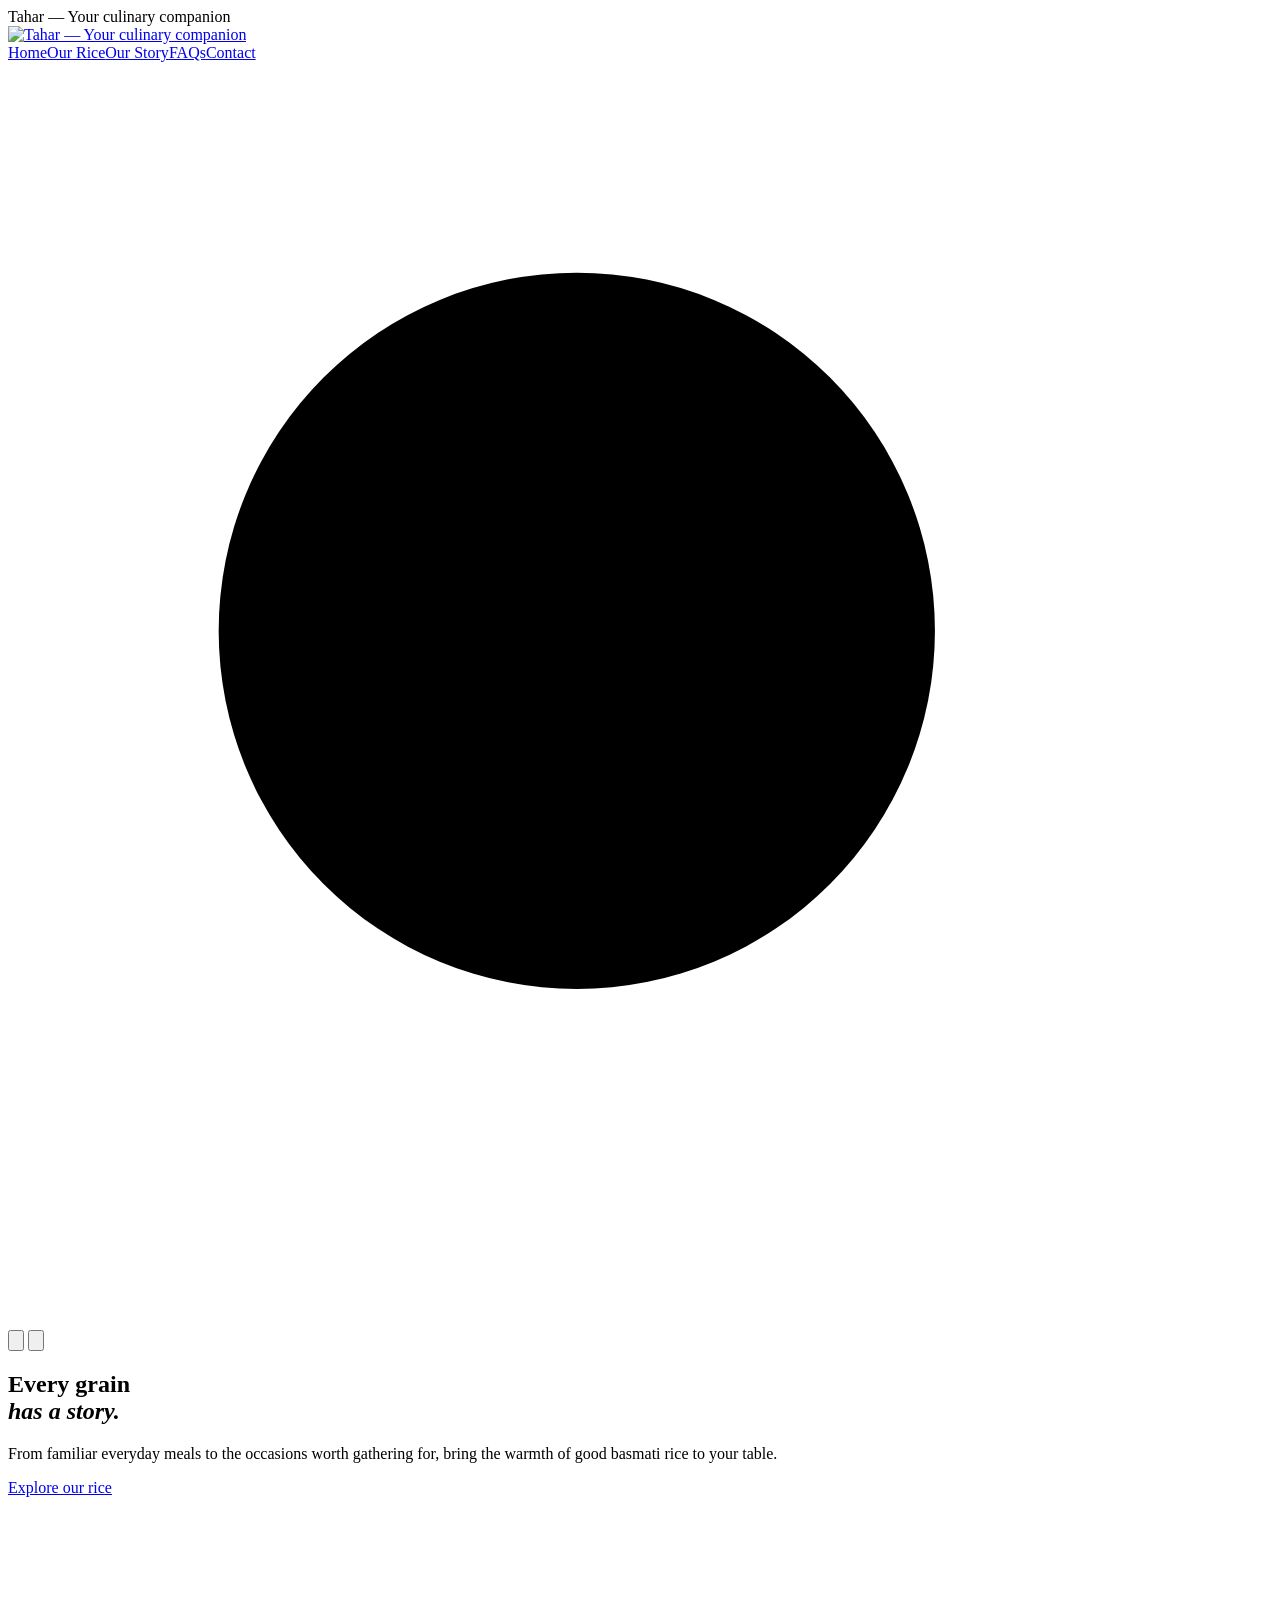
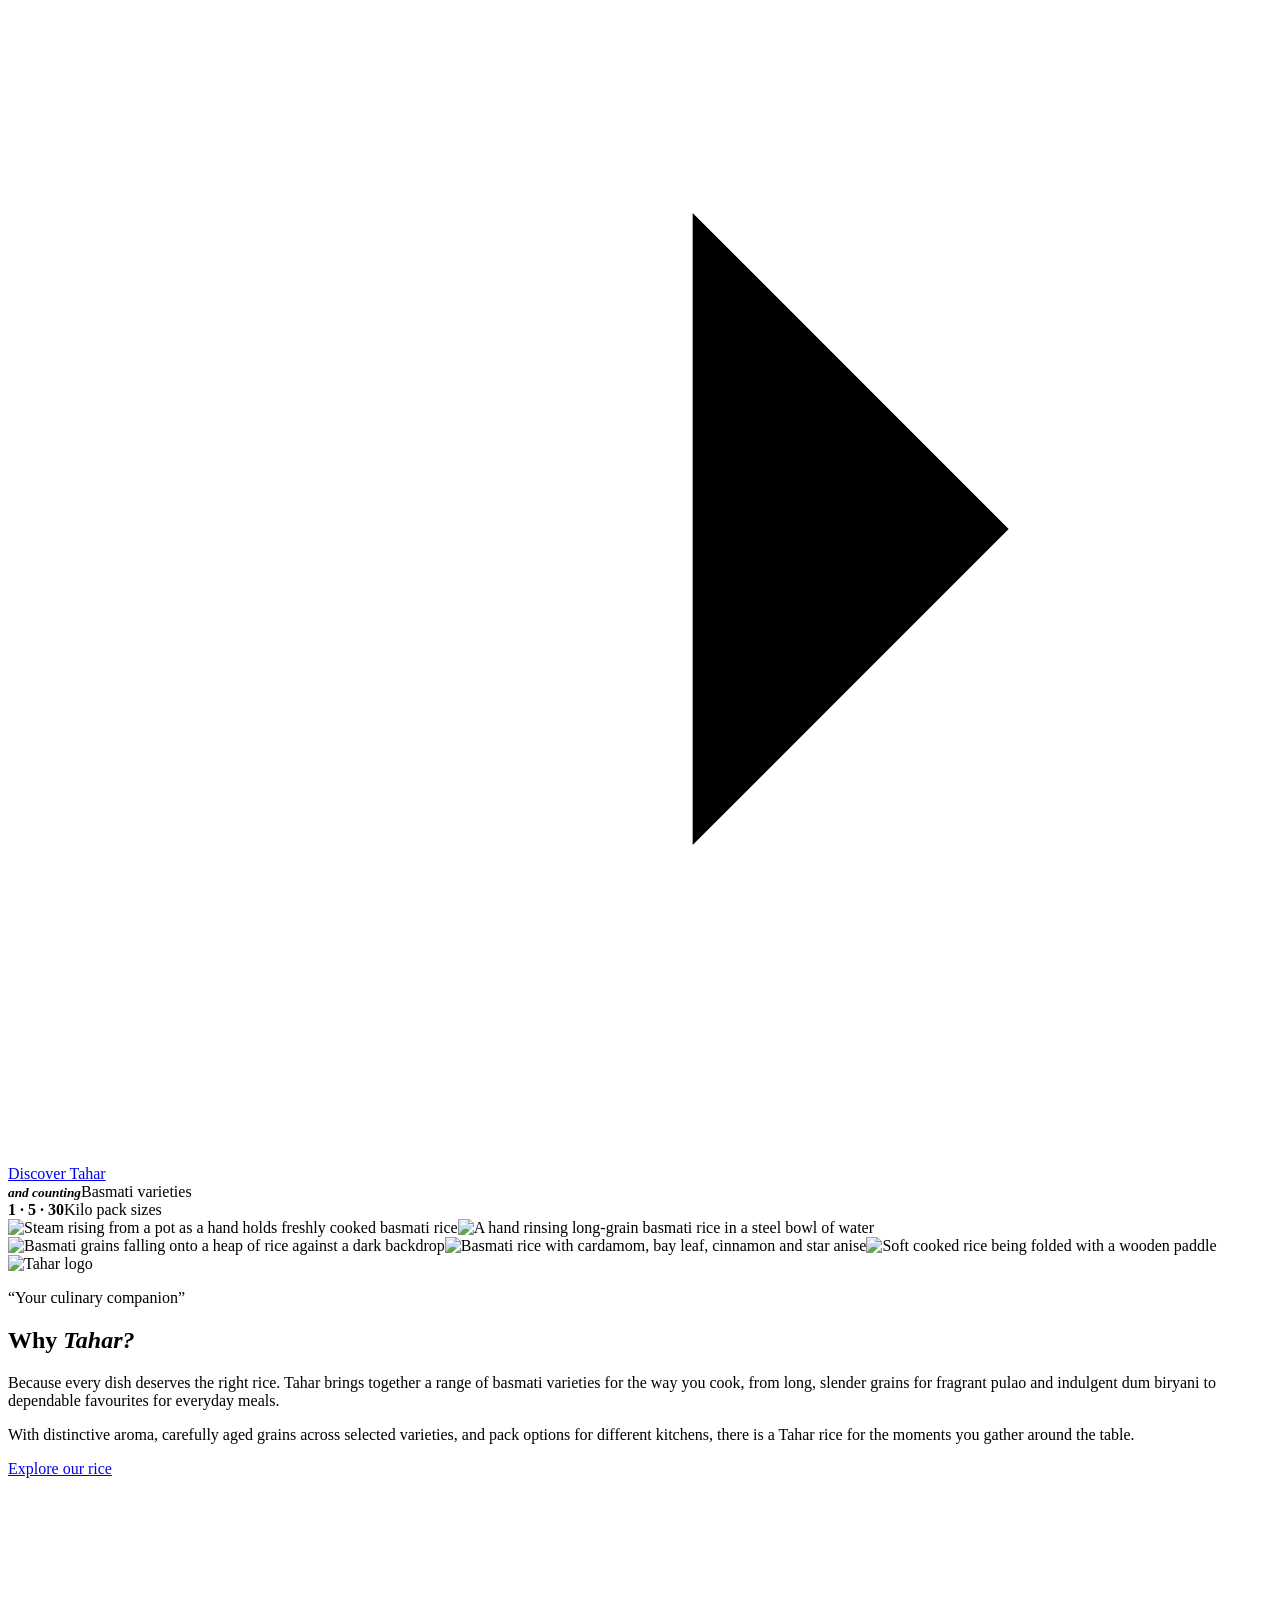
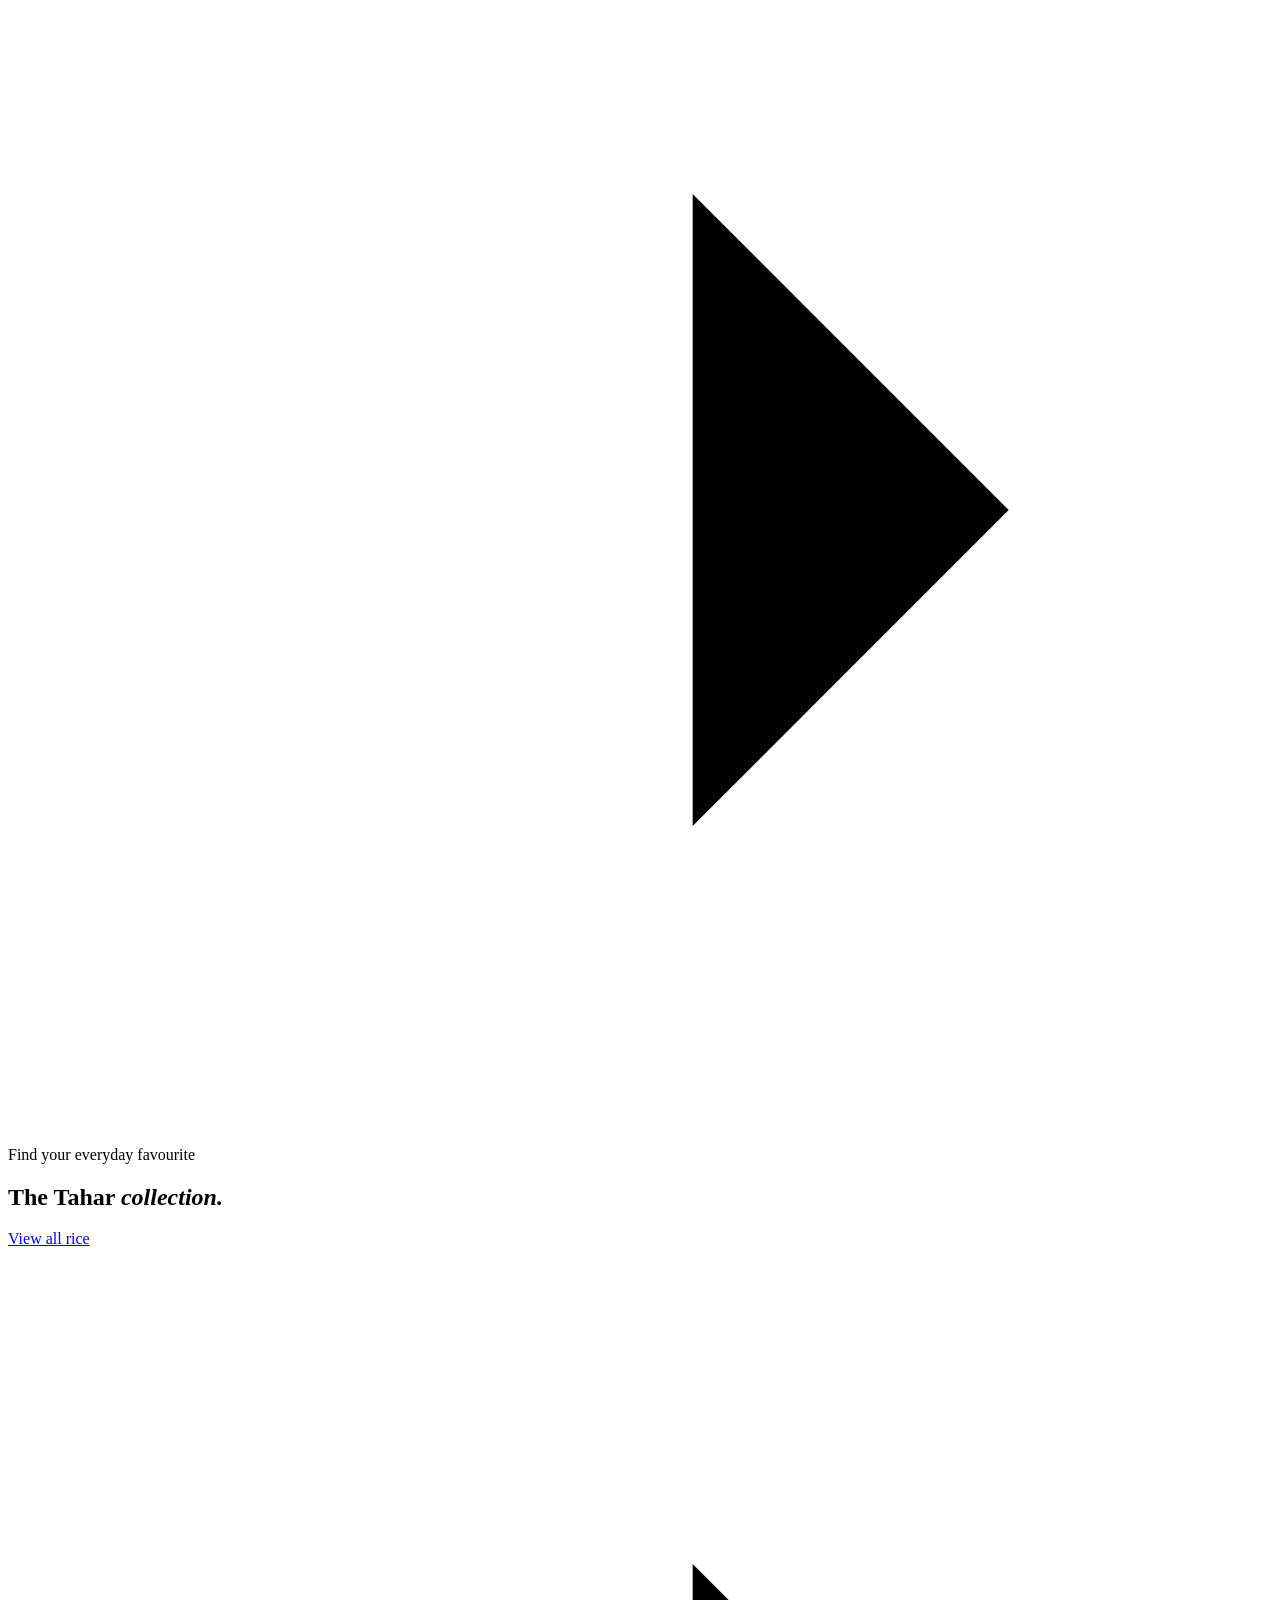
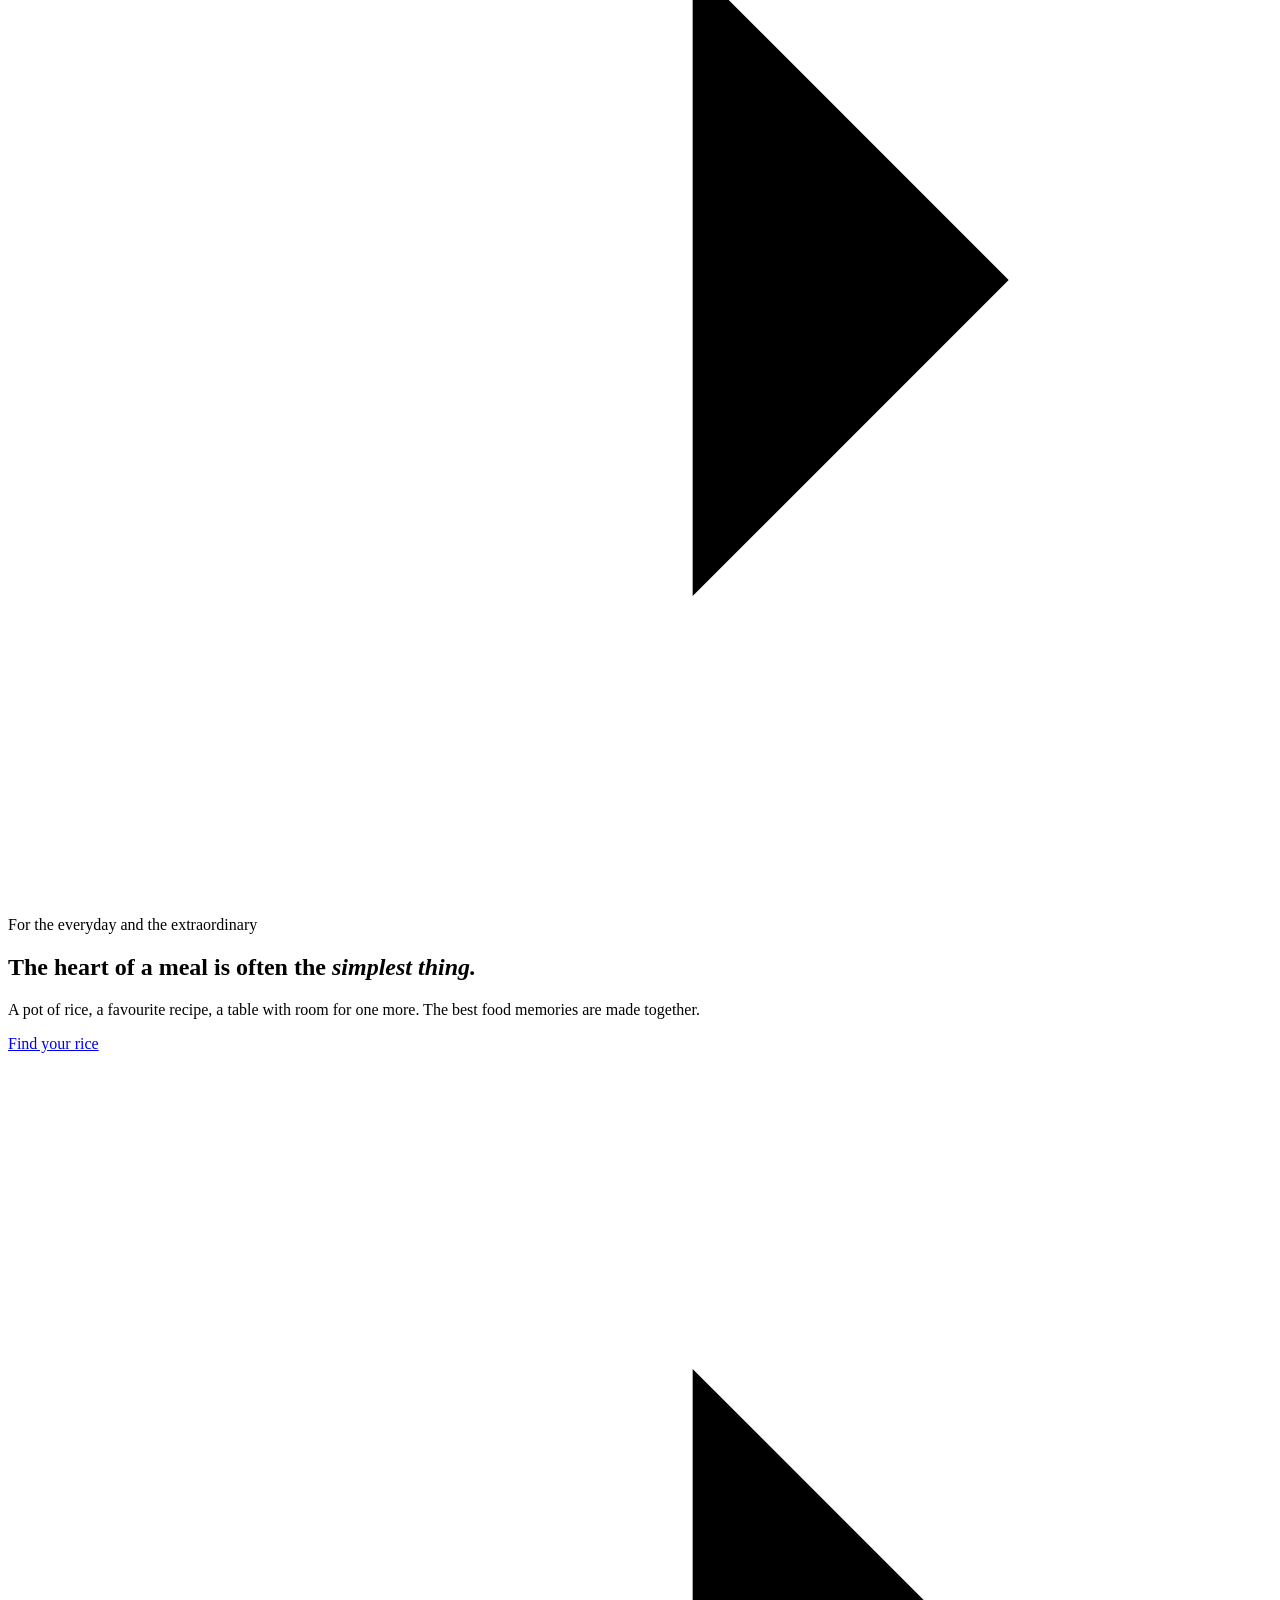
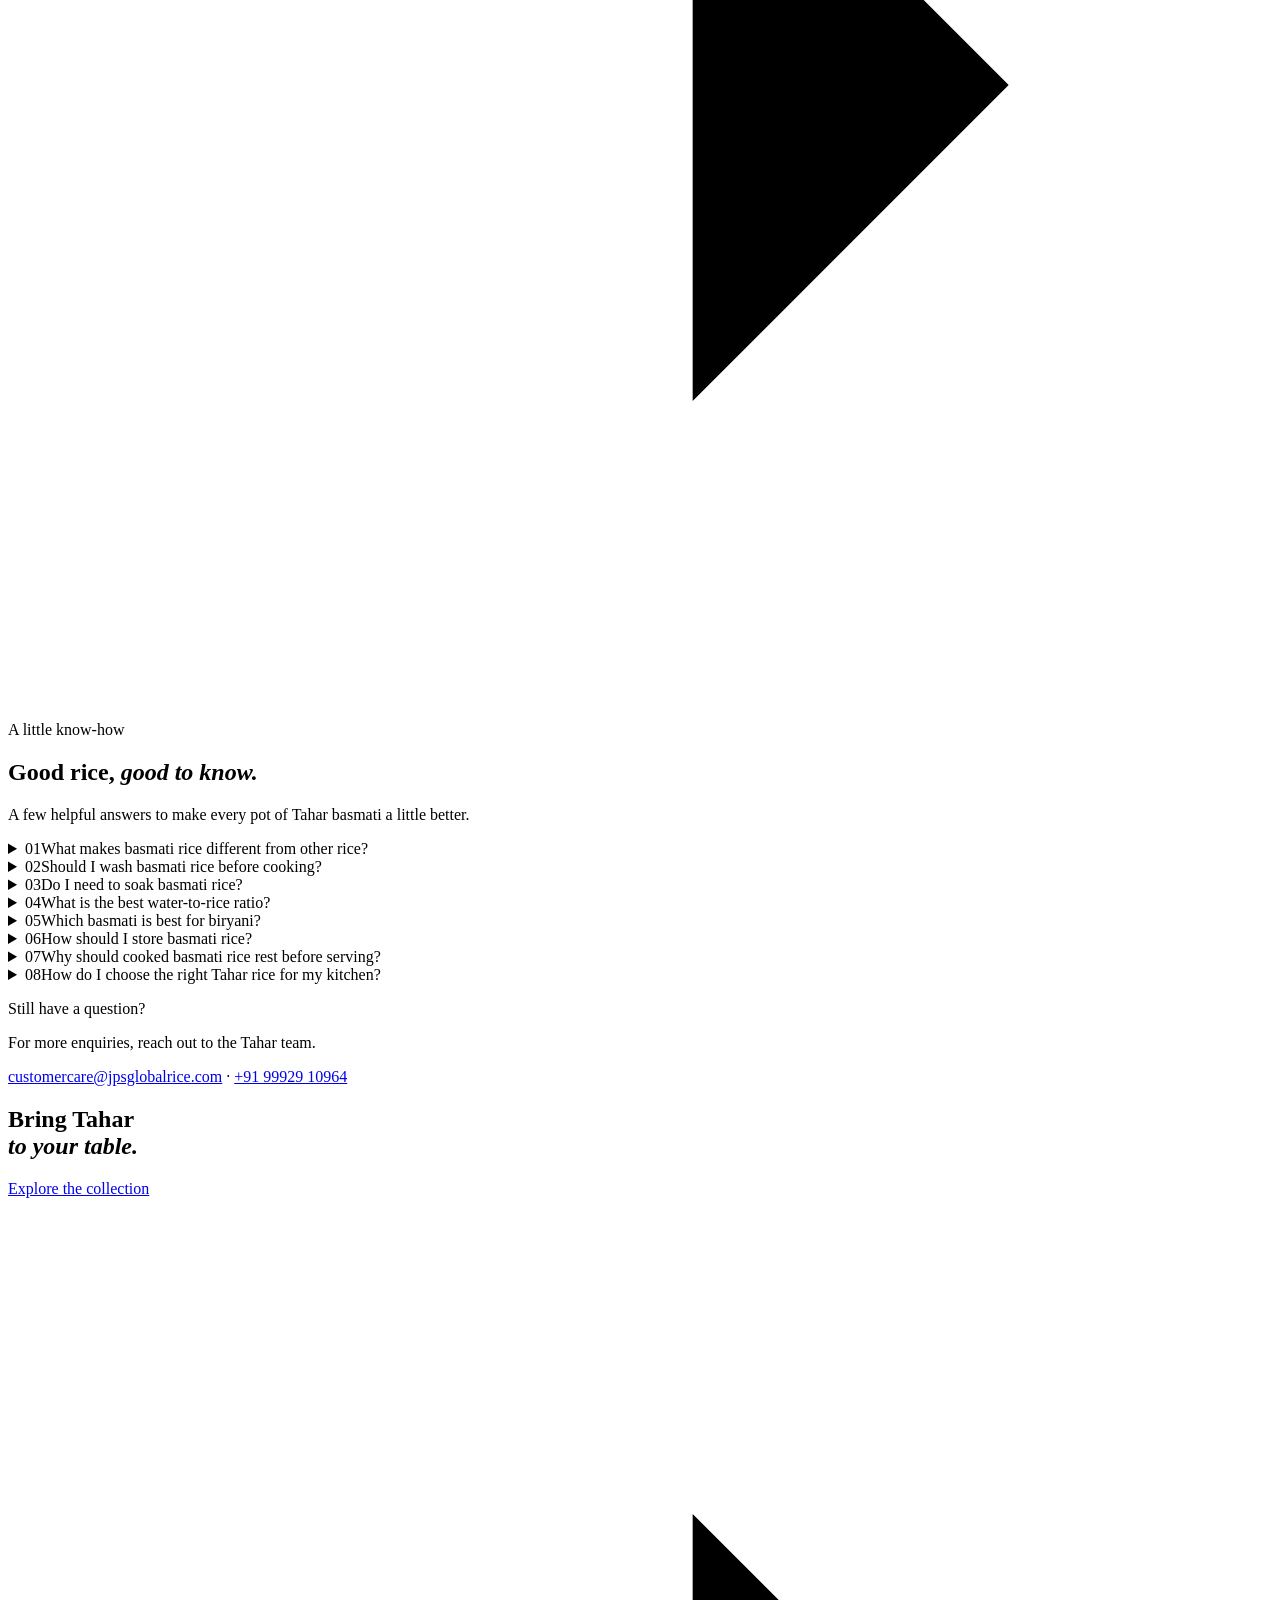
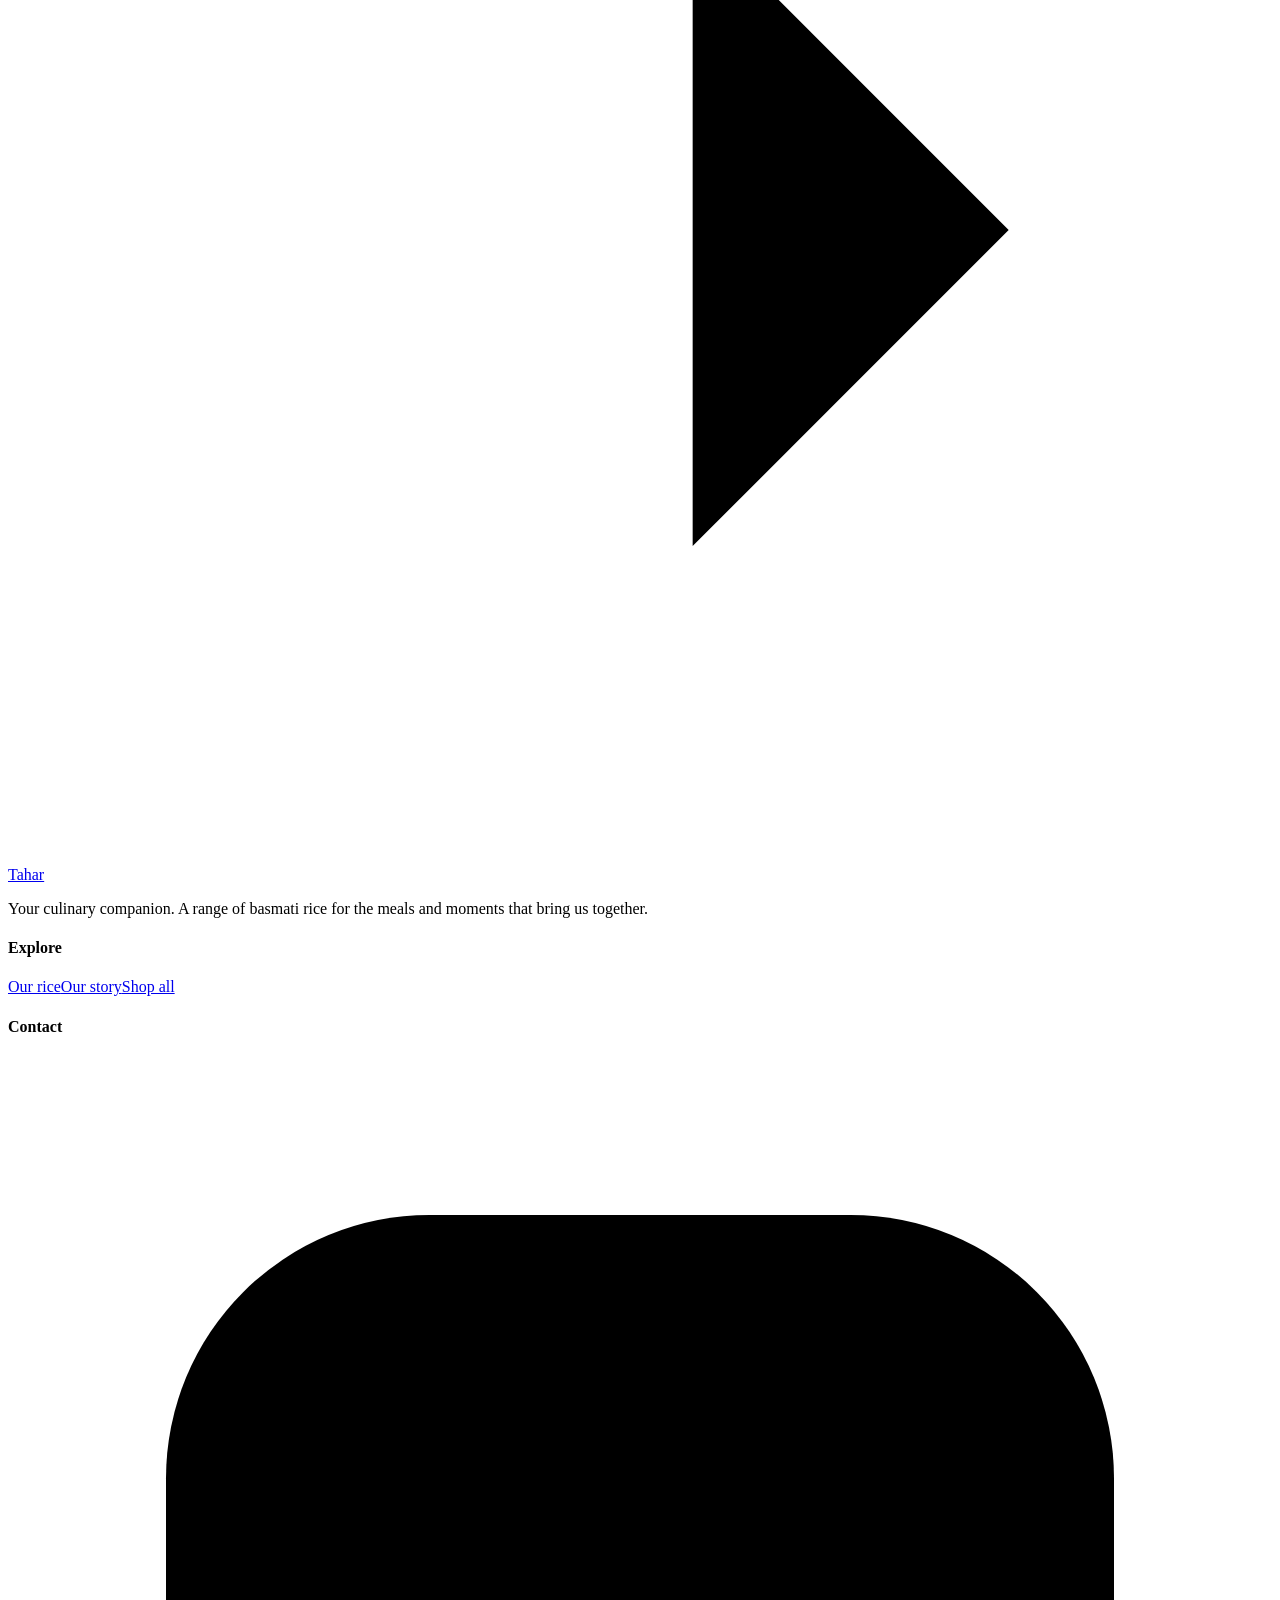
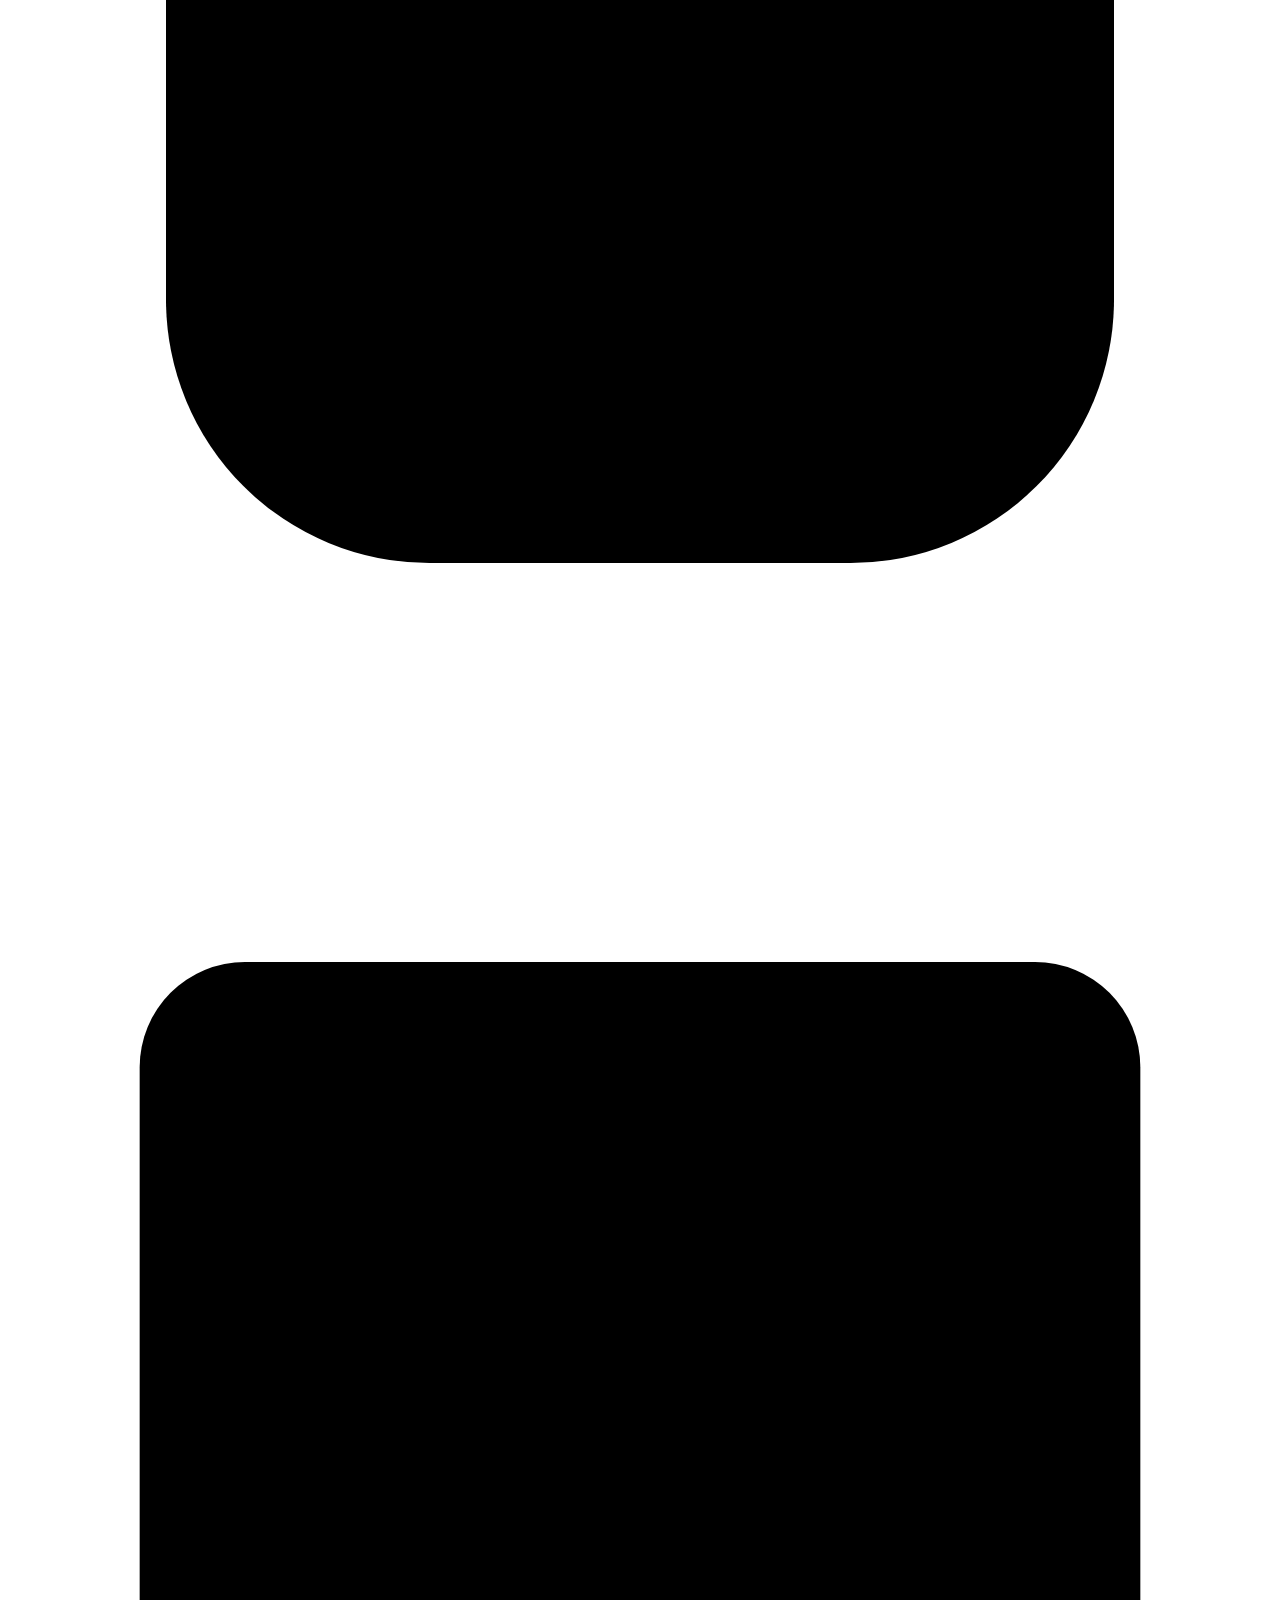
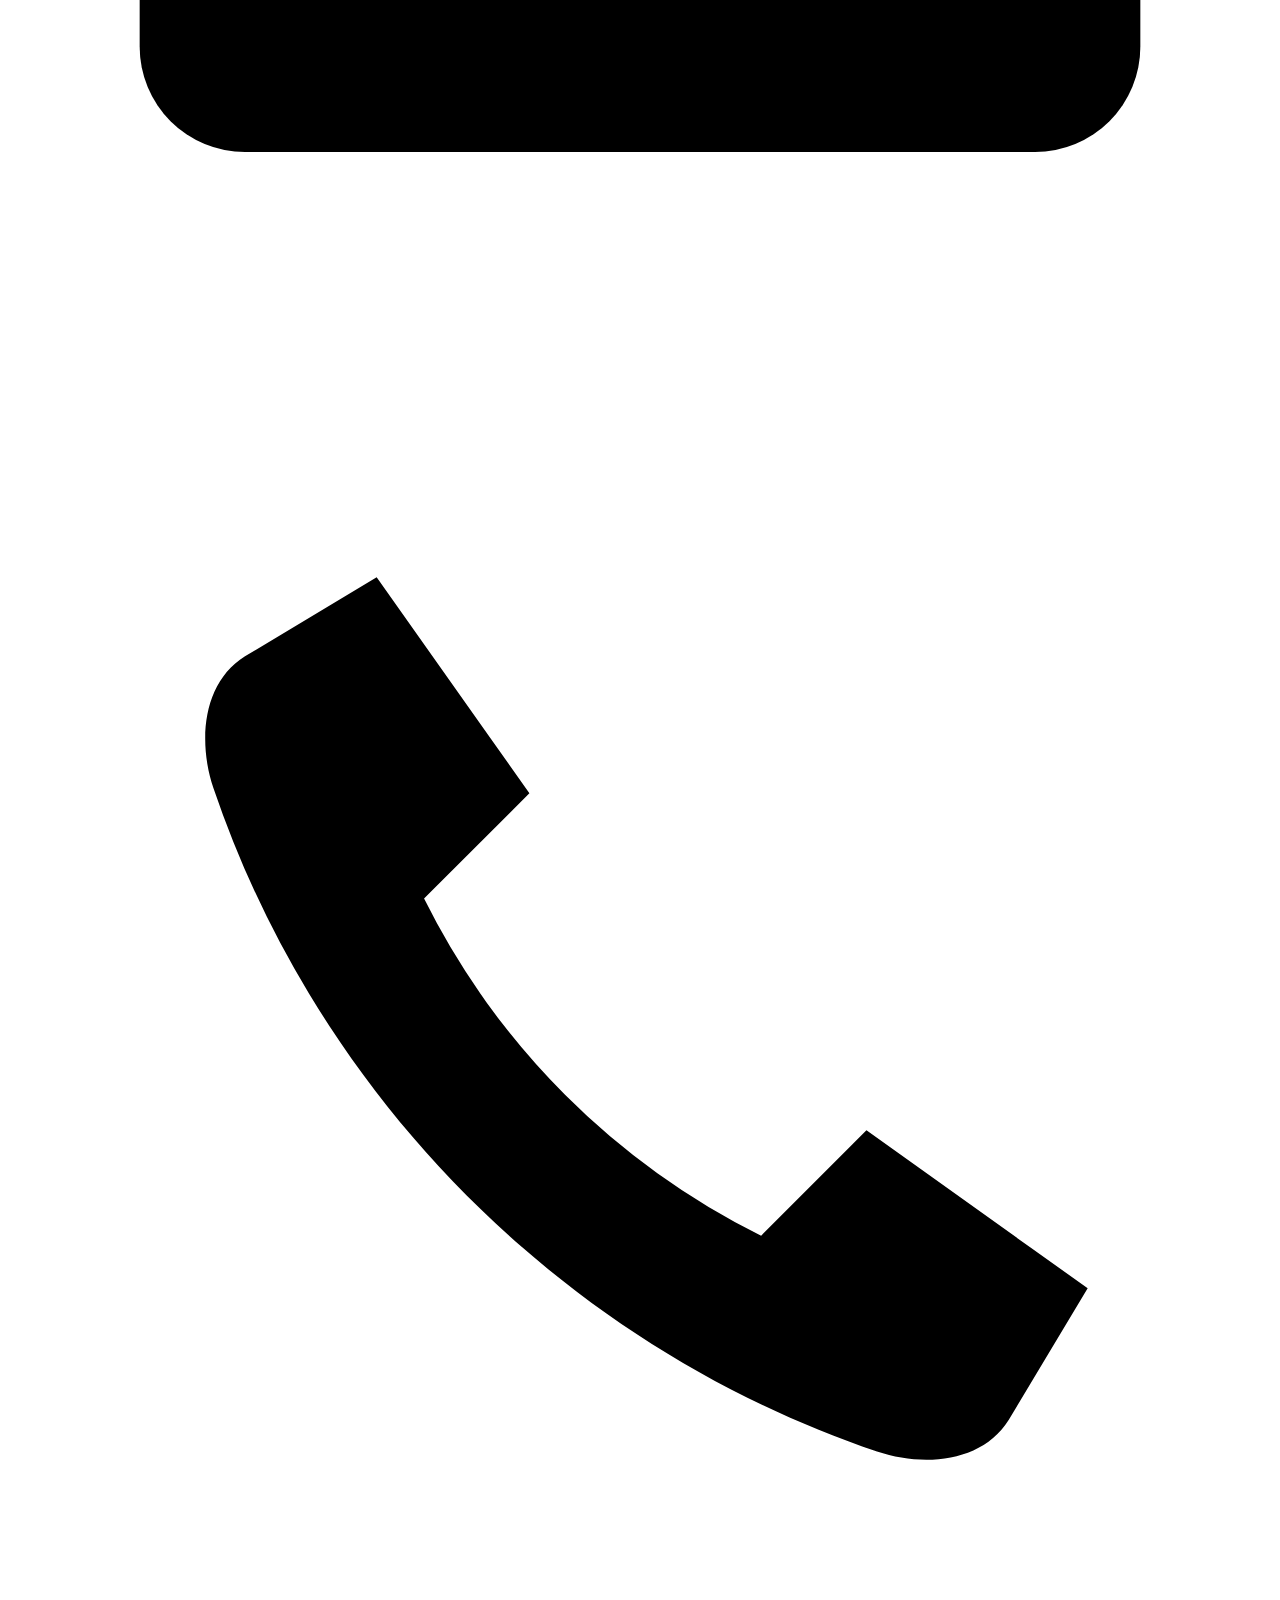
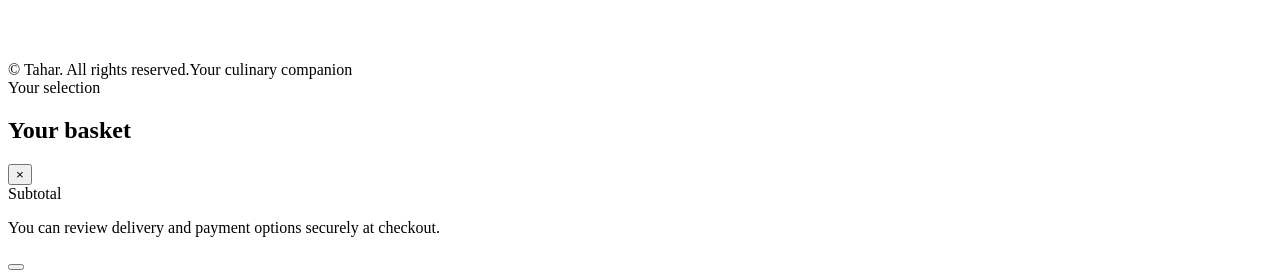
==== public/index.html @ 4853d19d "Add live Shopify stock availability UI" ====
<!DOCTYPE html>
<html lang="en">
<head>
<meta charset="UTF-8">
<meta name="viewport" content="width=device-width, initial-scale=1">
<meta name="description" content="Tahar — Your culinary companion. Discover a range of Indian basmati rice for everyday meals and special gatherings.">
<meta name="theme-color" content="#3E4938">
<title>Tahar — Your Culinary Companion</title>
<link rel="preload" href="/fonts/manrope-latin.woff2" as="font" type="font/woff2" crossorigin>
<link rel="preload" href="/fonts/cormorant-500.woff2" as="font" type="font/woff2" crossorigin>
<link rel="stylesheet" href="/styles.css">
<script src="/products.js"></script>
<script src="/shopify.js"></script>
<script src="/store.js"></script>
<script src="/vendor/alpine.min.js" defer></script>
</head>
<body x-data="taharStore()" x-init="init()">
<div class="topline"><i></i>Tahar — Your culinary companion</div>
<header class="site-header">
  <div class="header-inner">
    <a class="brand" href="/" aria-label="Tahar home"><img class="brand-logo" src="/images/tahar-logo-clear.png" alt="Tahar — Your culinary companion" width="200" height="171"></a>
    <nav class="nav" :class="{open:menuOpen}" aria-label="Main">
      <a href="/" aria-current="page">Home</a><a href="./shop.html">Our Rice</a><a href="#story">Our Story</a><a href="#faqs">FAQs</a><a href="#contact">Contact</a>
    </nav>
    <div class="header-actions">
      <a class="icon-button" href="./shop.html" aria-label="Search our rice"><svg viewBox="0 0 24 24"><circle cx="10.8" cy="10.8" r="6.8"/><path d="m16 16 5 5"/></svg></a>
      <button class="icon-button" @click="openCart()" aria-label="Open basket"><svg viewBox="0 0 24 24"><path d="M4 8h16l-1.4 12H5.4L4 8Z"/><path d="M9 9V6a3 3 0 0 1 6 0v3"/></svg><span class="cart-count" x-show="cartCount > 0" x-text="cartCount"></span></button>
      <button class="icon-button menu-toggle" @click="menuOpen=!menuOpen" :aria-expanded="menuOpen" aria-label="Toggle menu"><svg viewBox="0 0 24 24"><path d="M3 7h18M3 12h18M3 17h18"/></svg></button>
    </div>
  </div>
</header>

<main>
<section class="hero">
    <div class="hero-grain" aria-hidden="true"></div>
  <div class="hero-inner">
    <div class="hero-copy">
      <h1 class="display">Every grain<br><em>has a story.</em></h1>
      <p class="lead">From familiar everyday meals to the occasions worth gathering for, bring the warmth of good basmati rice to your table.</p>
      <div class="hero-actions"><a class="button button--light" href="./shop.html">Explore our rice <svg class="arr" viewBox="0 0 24 24" aria-hidden="true"><path d="M5 12h14M13 6l6 6-6 6"/></svg></a><a class="text-link" href="#story">Discover Tahar</a></div>
      <div class="hero-facts">
        <div class="hero-fact"><strong><span class="hero-count-number" x-text="products.length"></span><small class="hero-count-note"><i>and counting</i></small></strong><span>Basmati varieties</span></div>
        <div class="hero-fact"><strong>1 · 5 · 30</strong><span>Kilo pack sizes</span></div>
      </div>
    </div>
    <div class="hero-art">
      <div class="arch"><div class="arch-inner" data-hero-slider><img class="hero-slide is-active" src="/images/rice-1.webp" alt="Steam rising from a pot as a hand holds freshly cooked basmati rice" width="640" height="960" fetchpriority="high" draggable="false"><img class="hero-slide" src="/images/rice-2.webp" alt="A hand rinsing long-grain basmati rice in a steel bowl of water" width="736" height="1104" draggable="false"><img class="hero-slide" src="/images/rice-3.webp" alt="Basmati grains falling onto a heap of rice against a dark backdrop" width="657" height="1000" draggable="false"><img class="hero-slide" src="/images/rice-4.webp" alt="Basmati rice with cardamom, bay leaf, cinnamon and star anise" width="650" height="975" draggable="false"><img class="hero-slide" src="/images/rice-5.webp" alt="Soft cooked rice being folded with a wooden paddle" width="735" height="1103" draggable="false"></div></div>
      <span class="hero-note" aria-hidden="true"></span>
    </div>
  </div>
</section>

<div class="strip" aria-label="Tahar rice varieties">
  <div class="strip-track">
    <template x-for="(p,i) in loopProducts" :key="i"><span class="strip-item" x-text="p.category"></span></template>
  </div>
</div>

<section class="section" id="story">
  <div class="container intro-grid">
    <div class="intro-visual" data-reveal><img src="/images/tahar-logo-clear.png" alt="Tahar logo"><p>“Your culinary companion”</p></div>
    <div class="intro-copy" data-reveal>
      <h2 class="display">Why <em>Tahar?</em></h2>
      <p class="lead">Because every dish deserves the right rice. Tahar brings together a range of basmati varieties for the way you cook, from long, slender grains for fragrant pulao and indulgent dum biryani to dependable favourites for everyday meals.</p>
      <p class="lead">With distinctive aroma, carefully aged grains across selected varieties, and pack options for different kitchens, there is a Tahar rice for the moments you gather around the table.</p>
      <a class="text-link" href="./shop.html">Explore our rice <svg class="arr" viewBox="0 0 24 24" aria-hidden="true"><path d="M5 12h14M13 6l6 6-6 6"/></svg></a>
    </div>
  </div>
</section>

<section class="collection section">
  <div class="container">
    <div class="section-head" data-reveal><div><div class="eyebrow">Find your everyday favourite</div><h2 class="display">The Tahar <em>collection.</em></h2></div><a class="text-link" href="./shop.html">View all rice <svg class="arr" viewBox="0 0 24 24" aria-hidden="true"><path d="M5 12h14M13 6l6 6-6 6"/></svg></a></div>
    <div class="product-grid">
      <template x-for="product in featuredProducts" :key="product.id">
        <article class="product-card">
          <a class="product-visual" :href="'/product.html?id='+product.id" :aria-label="'View '+product.name">
            <template x-if="product.image"><img :src="product.image" :alt="product.name" loading="lazy"></template>
            <template x-if="!product.image"><div class="no-image">Rozanna<small>Product image coming soon</small></div></template>
          </a>
          <div class="product-info">
            <a :href="'/product.html?id='+product.id"><h3 x-text="product.name"></h3></a>
            <div class="product-price"><span x-text="money(priceFor(product))"></span><small x-text="'/ '+selectedSizes[product.id]"></small></div>
            <div class="size-row" role="group" :aria-label="'Pack size for '+product.name"><template x-for="s in product.sizes" :key="s.size"><button type="button" class="size-pill" :class="{active:selectedSizes[product.id]===s.size,'is-unavailable':shopifyReady && s.availableForSale===false}" :disabled="!shopifyReady || s.availableForSale!==true" :aria-disabled="s.availableForSale!==true" :aria-pressed="selectedSizes[product.id]===s.size" :title="s.availableForSale===false ? 'Currently unavailable' : ''" @click="if(s.availableForSale===true) selectedSizes[product.id]=s.size" x-text="s.size"></button></template></div>
            <button class="add-button" :class="{'is-unavailable':shopifyReady && !isAvailable(product,selectedSizes[product.id])}" :disabled="!shopifyReady || !isAvailable(product,selectedSizes[product.id]) || cartBusy" @click="add(product,selectedSizes[product.id])"><svg viewBox="0 0 24 24" aria-hidden="true"><path d="M12 5v14M5 12h14"/></svg><span x-text="!shopifyReady ? 'Loading…' : isAvailable(product,selectedSizes[product.id]) ? 'Add to basket' : 'Unavailable'"></span></button>
          </div>
        </article>
      </template>
    </div>
  </div>
</section>

<section class="interlude on-dark">
  <div class="interlude-image" role="img" aria-label="A warm Indian rice meal"></div>
  <div class="interlude-copy" data-reveal><div class="eyebrow">For the everyday and the extraordinary</div><h2 class="display">The heart of a meal is often the <em>simplest thing.</em></h2><p class="lead">A pot of rice, a favourite recipe, a table with room for one more. The best food memories are made together.</p><a class="text-link" href="./shop.html">Find your rice <svg class="arr" viewBox="0 0 24 24" aria-hidden="true"><path d="M5 12h14M13 6l6 6-6 6"/></svg></a></div>
</section>

<section class="faq-section section" id="faqs">
  <div class="container">
    <div class="faq-heading" data-reveal>
      <div class="eyebrow">A little know-how</div>
      <h2 class="display">Good rice, <em>good to know.</em></h2>
      <p class="faq-intro">A few helpful answers to make every pot of Tahar basmati a little better.</p>
    </div>

    <div class="faq-list" data-reveal>
      <details class="faq-item">
        <summary><span class="faq-number">01</span><span class="faq-question">What makes basmati rice different from other rice?</span><span class="faq-chevron" aria-hidden="true"></span></summary>
        <div class="faq-answer"><p>Basmati is known for its distinctive aroma, slender grains and characteristic length when cooked. Its delicate fragrance and fluffy, separate texture make it a favourite for biryani, pulao and everyday meals.</p></div>
      </details>
      <details class="faq-item">
        <summary><span class="faq-number">02</span><span class="faq-question">Should I wash basmati rice before cooking?</span><span class="faq-chevron" aria-hidden="true"></span></summary>
        <div class="faq-answer"><p>Yes. Rinse the rice gently in cool water two or three times, until the water looks clearer. This removes excess surface starch and helps the cooked grains stay light and separate.</p></div>
      </details>
      <details class="faq-item">
        <summary><span class="faq-number">03</span><span class="faq-question">Do I need to soak basmati rice?</span><span class="faq-chevron" aria-hidden="true"></span></summary>
        <div class="faq-answer"><p>Soaking is helpful, especially for biryani and other dishes where you want long, well-defined grains. After rinsing, soak for around 20–30 minutes, then drain. For everyday cooking, follow the method recommended on your pack.</p></div>
      </details>
      <details class="faq-item">
        <summary><span class="faq-number">04</span><span class="faq-question">What is the best water-to-rice ratio?</span><span class="faq-chevron" aria-hidden="true"></span></summary>
        <div class="faq-answer"><p>It depends on the rice variety, whether it has been soaked, and the cooking method. Start with the instructions on your Tahar pack and adjust slightly for your preferred texture and cookware.</p></div>
      </details>
      <details class="faq-item">
        <summary><span class="faq-number">05</span><span class="faq-question">Which basmati is best for biryani?</span><span class="faq-chevron" aria-hidden="true"></span></summary>
        <div class="faq-answer"><p>Choose a long-grain variety that holds its shape during cooking. Tahar Traditional Basmati and Tahar Premium Basmati are described as suitable for dum cooking and biryani-style dishes.</p></div>
      </details>
      <details class="faq-item">
        <summary><span class="faq-number">06</span><span class="faq-question">How should I store basmati rice?</span><span class="faq-chevron" aria-hidden="true"></span></summary>
        <div class="faq-answer"><p>Keep rice in an airtight container in a cool, dry place, away from moisture, heat and direct sunlight. Always use a clean, dry scoop and close the pack or container after each use.</p></div>
      </details>
      <details class="faq-item">
        <summary><span class="faq-number">07</span><span class="faq-question">Why should cooked basmati rice rest before serving?</span><span class="faq-chevron" aria-hidden="true"></span></summary>
        <div class="faq-answer"><p>A short resting time after cooking lets the moisture settle through the grains. Leave the rice covered for about 5–10 minutes, then gently fluff with a fork before serving.</p></div>
      </details>
      <details class="faq-item">
        <summary><span class="faq-number">08</span><span class="faq-question">How do I choose the right Tahar rice for my kitchen?</span><span class="faq-chevron" aria-hidden="true"></span></summary>
        <div class="faq-answer"><p>Think about the dishes you cook most often, the texture you enjoy and the pack size that suits your household. Explore the Tahar range to find a variety for everyday meals, pulao, biryani and family gatherings.</p></div>
      </details>
    </div>

    <div class="faq-contact" data-reveal>
      <p class="faq-contact-title">Still have a question?</p>
      <p>For more enquiries, reach out to the Tahar team.</p>
      <div class="faq-contact-links">
        <a href="mailto:customercare@jpsglobalrice.com">customercare@jpsglobalrice.com</a>
        <span aria-hidden="true">·</span>
        <a href="tel:+919992910964 ">+91 99929 10964</a>
      </div>
    </div>
  </div>
</section>

<section class="closing">
  <h2 class="display">Bring Tahar<br><em>to your table.</em></h2>
  <a class="button button--light" href="./shop.html">Explore the collection <svg class="arr" viewBox="0 0 24 24" aria-hidden="true"><path d="M5 12h14M13 6l6 6-6 6"/></svg></a>
</section>
</main>

<footer class="footer" id="contact">
  <div class="container footer-main">
    <div class="footer-brand"><a class="brand" href="/"><span class="brand-word">Tahar</span></a><p>Your culinary companion. A range of basmati rice for the meals and moments that bring us together.</p></div>
    <div class="footer-col"><h4>Explore</h4><div class="footer-links"><a href="./shop.html">Our rice</a><a href="/#story">Our story</a><a href="./shop.html">Shop all</a></div></div>
    <div class="footer-col footer-col--contact"><h4>Contact</h4><div class="footer-social-links">
      <a class="footer-social-link" href="https://www.instagram.com" target="_blank" rel="noopener noreferrer" aria-label="Instagram">
        <svg viewBox="0 0 24 24" aria-hidden="true"><rect x="3" y="3" width="18" height="18" rx="5"/><circle cx="12" cy="12" r="4"/><circle cx="17.5" cy="6.5" r="1" class="icon-fill"/></svg>
      </a>
      <a class="footer-social-link" href="mailto:rachanahkarkala@gmail.com" aria-label="Email">
        <svg viewBox="0 0 24 24" aria-hidden="true"><rect x="2.5" y="4.5" width="19" height="15" rx="2"/><path d="m3.5 6 8.5 7 8.5-7"/></svg>
      </a>
      <a class="footer-social-link" href="tel:7483114101" aria-label="Call 7483114101">
        <svg viewBox="0 0 24 24" aria-hidden="true"><path d="M7 3.5 4.5 5c-.8.5-.9 1.6-.6 2.5 2 5.9 6.7 10.6 12.6 12.6.9.3 2 .2 2.5-.6l1.5-2.5-4.2-3-2 2a14.2 14.2 0 0 1-6.4-6.4l2-2-2.9-4.1Z"/></svg>
      </a>
    </div></div>
  </div>
  <div class="container footer-bottom"><span>© <span x-text="new Date().getFullYear()"></span> Tahar. All rights reserved.</span><span>Your culinary companion</span></div>
</footer>
<div class="cart-overlay" :class="{open:cartOpen}" @click.self="cartOpen=false" @keydown.escape.window="cartOpen=false" :aria-hidden="!cartOpen">
  <aside class="cart-drawer" role="dialog" aria-modal="true" aria-label="Your basket">
    <div class="cart-head"><div><div class="eyebrow">Your selection</div><h2>Your basket</h2></div><button class="close-cart" @click="cartOpen=false" aria-label="Close basket">×</button></div>
    <div class="cart-items">
      <template x-if="cart.length===0"><div class="empty-cart"><h3>A little room<br>for something good.</h3><p>Your basket is waiting for its first pick.</p><a class="button" href="./shop.html" @click="cartOpen=false">Explore our rice <svg class="arr" viewBox="0 0 24 24" aria-hidden="true"><path d="M5 12h14M13 6l6 6-6 6"/></svg></a></div></template>
      <template x-for="item in cart" :key="item.key"><div class="cart-row"><div class="cart-thumb"><template x-if="item.image"><img :src="item.image" :alt="item.name"></template></div><div><h4 x-text="item.name"></h4><small x-text="item.size"></small><div class="cart-qty"><button @click="changeQty(item.key,-1)" aria-label="Decrease quantity">−</button><span x-text="item.qty"></span><button @click="changeQty(item.key,1)" aria-label="Increase quantity">+</button><button class="remove" @click="removeItem(item.key)">Remove</button></div></div><strong x-text="money(item.price*item.qty)"></strong></div></template>
    </div>
    <div class="cart-foot" x-show="cart.length">
  <div class="subtotal">
    <span>Subtotal</span>
    <strong x-text="money(subtotal)"></strong>
  </div>

  <p>You can review delivery and payment options securely at checkout.</p>

  <button
    class="button checkout-button"
    type="button"
    @click="checkout()"
    :disabled="!shopifyCartReady || cartBusy || checkoutBusy"
    :aria-busy="checkoutBusy"
  >
    <span
      x-text="checkoutBusy ? 'Opening secure checkout…' : 'Proceed to checkout'"
    ></span>
  </button>
</div>
  </aside>
</div>
<div class="toast" :class="{show:toast}" x-text="toast" role="status" aria-live="polite"></div>
<script>
(function(){
  var faqItems = document.querySelectorAll('.faq-item');
  faqItems.forEach(function(item){
    item.addEventListener('toggle', function(){
      if (!item.open) return;
      faqItems.forEach(function(other){
        if (other !== item) other.open = false;
      });
    });
  });
})();
</script>
<script>
(function(){
  var root=document.querySelector('[data-hero-slider]');if(!root)return;
  var slides=[].slice.call(root.querySelectorAll('.hero-slide'));
  slides.forEach(function(s){if(s.decode)s.decode().catch(function(){})});
  var cur=0,timer=null,DELAY=2000,reduce=window.matchMedia('(prefers-reduced-motion: reduce)').matches;
  function go(n){
    if(n===cur)return;
    slides.forEach(function(s){s.classList.remove('is-prev')});
    slides[cur].classList.remove('is-active');slides[cur].classList.add('is-prev');
    cur=n;
    slides[cur].classList.add('is-active');
  }
  function next(){go((cur+1)%slides.length)}
  function start(){stop();if(!reduce)timer=setInterval(next,DELAY)}
  function stop(){clearInterval(timer);timer=null}
  root.addEventListener('mouseenter',stop);
  root.addEventListener('mouseleave',start);
  document.addEventListener('visibilitychange',function(){document.hidden?stop():start()});
  var sx=null;
  root.addEventListener('touchstart',function(e){sx=e.touches[0].clientX},{passive:true});
  root.addEventListener('touchend',function(e){if(sx===null)return;var dx=e.changedTouches[0].clientX-sx;sx=null;if(Math.abs(dx)>40){go((cur+(dx<0?1:slides.length-1))%slides.length);start()}});
  start();
})();
</script>
</body>
</html>
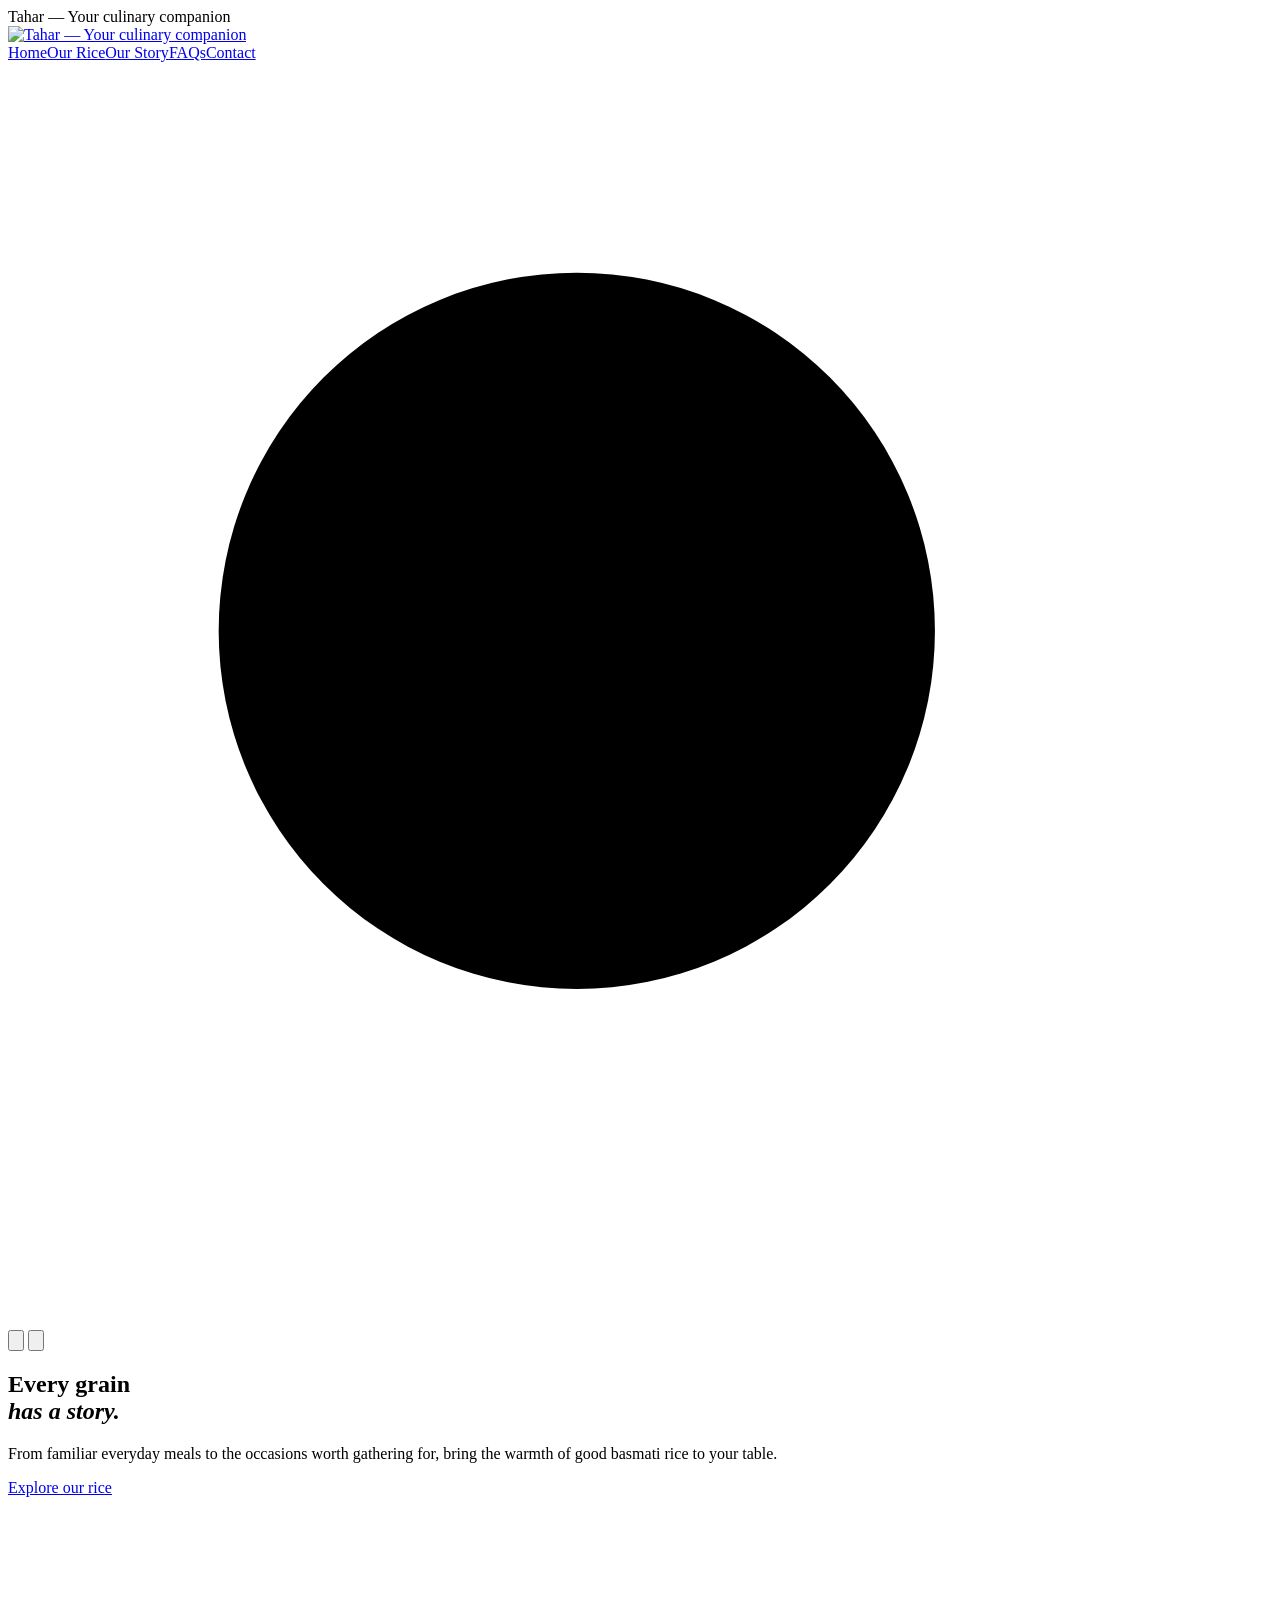
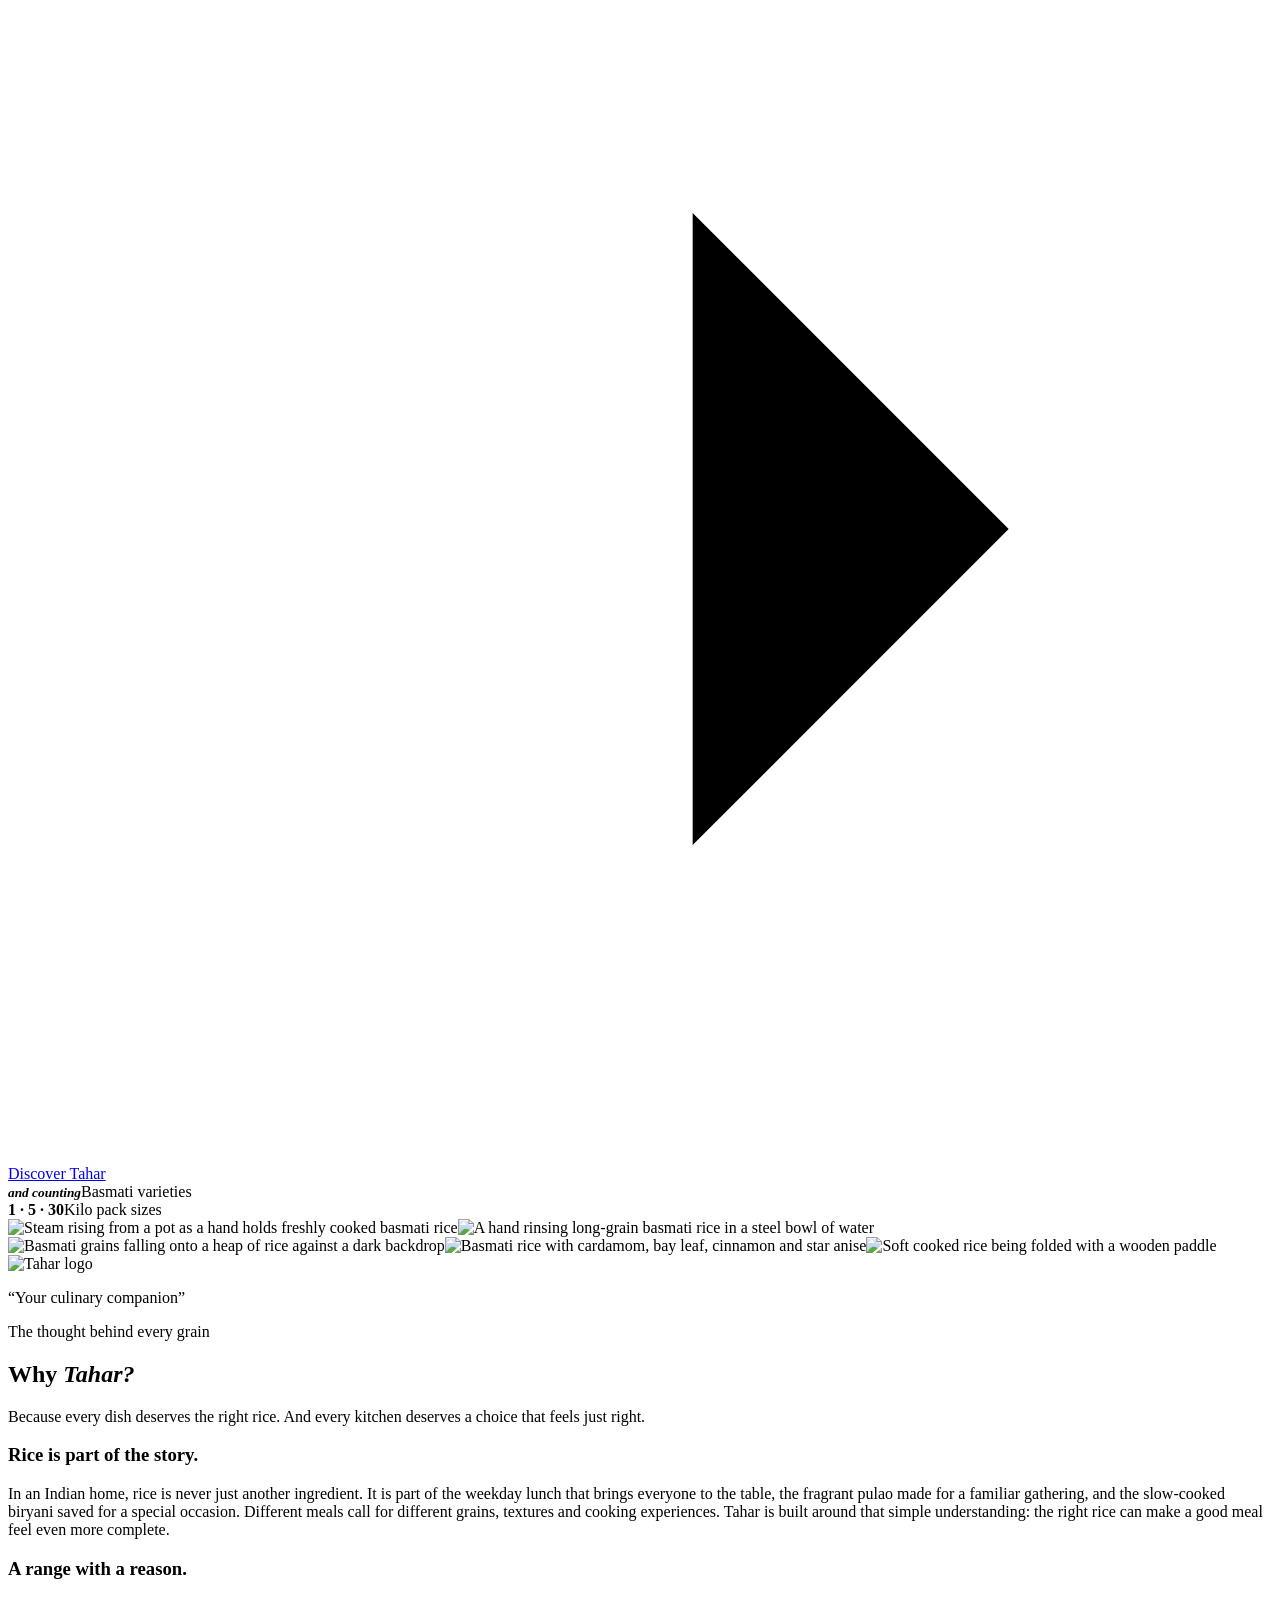
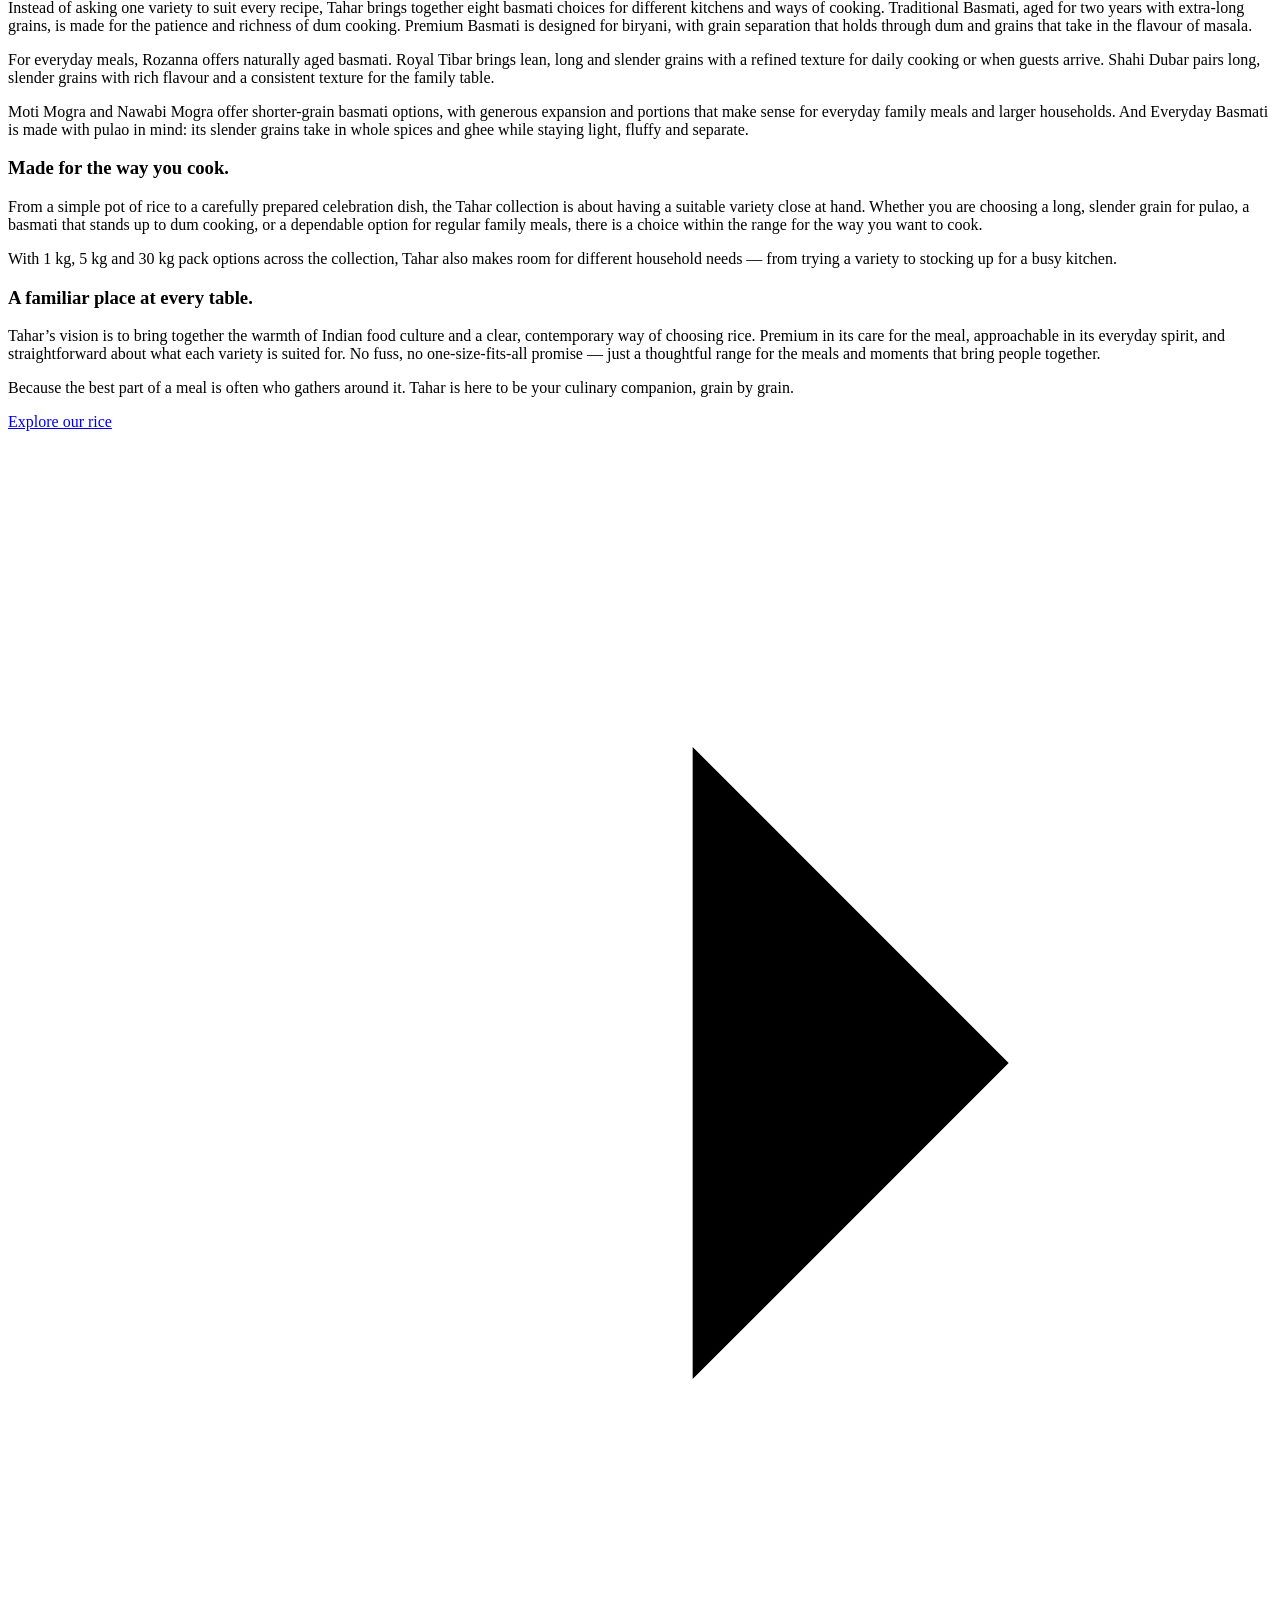
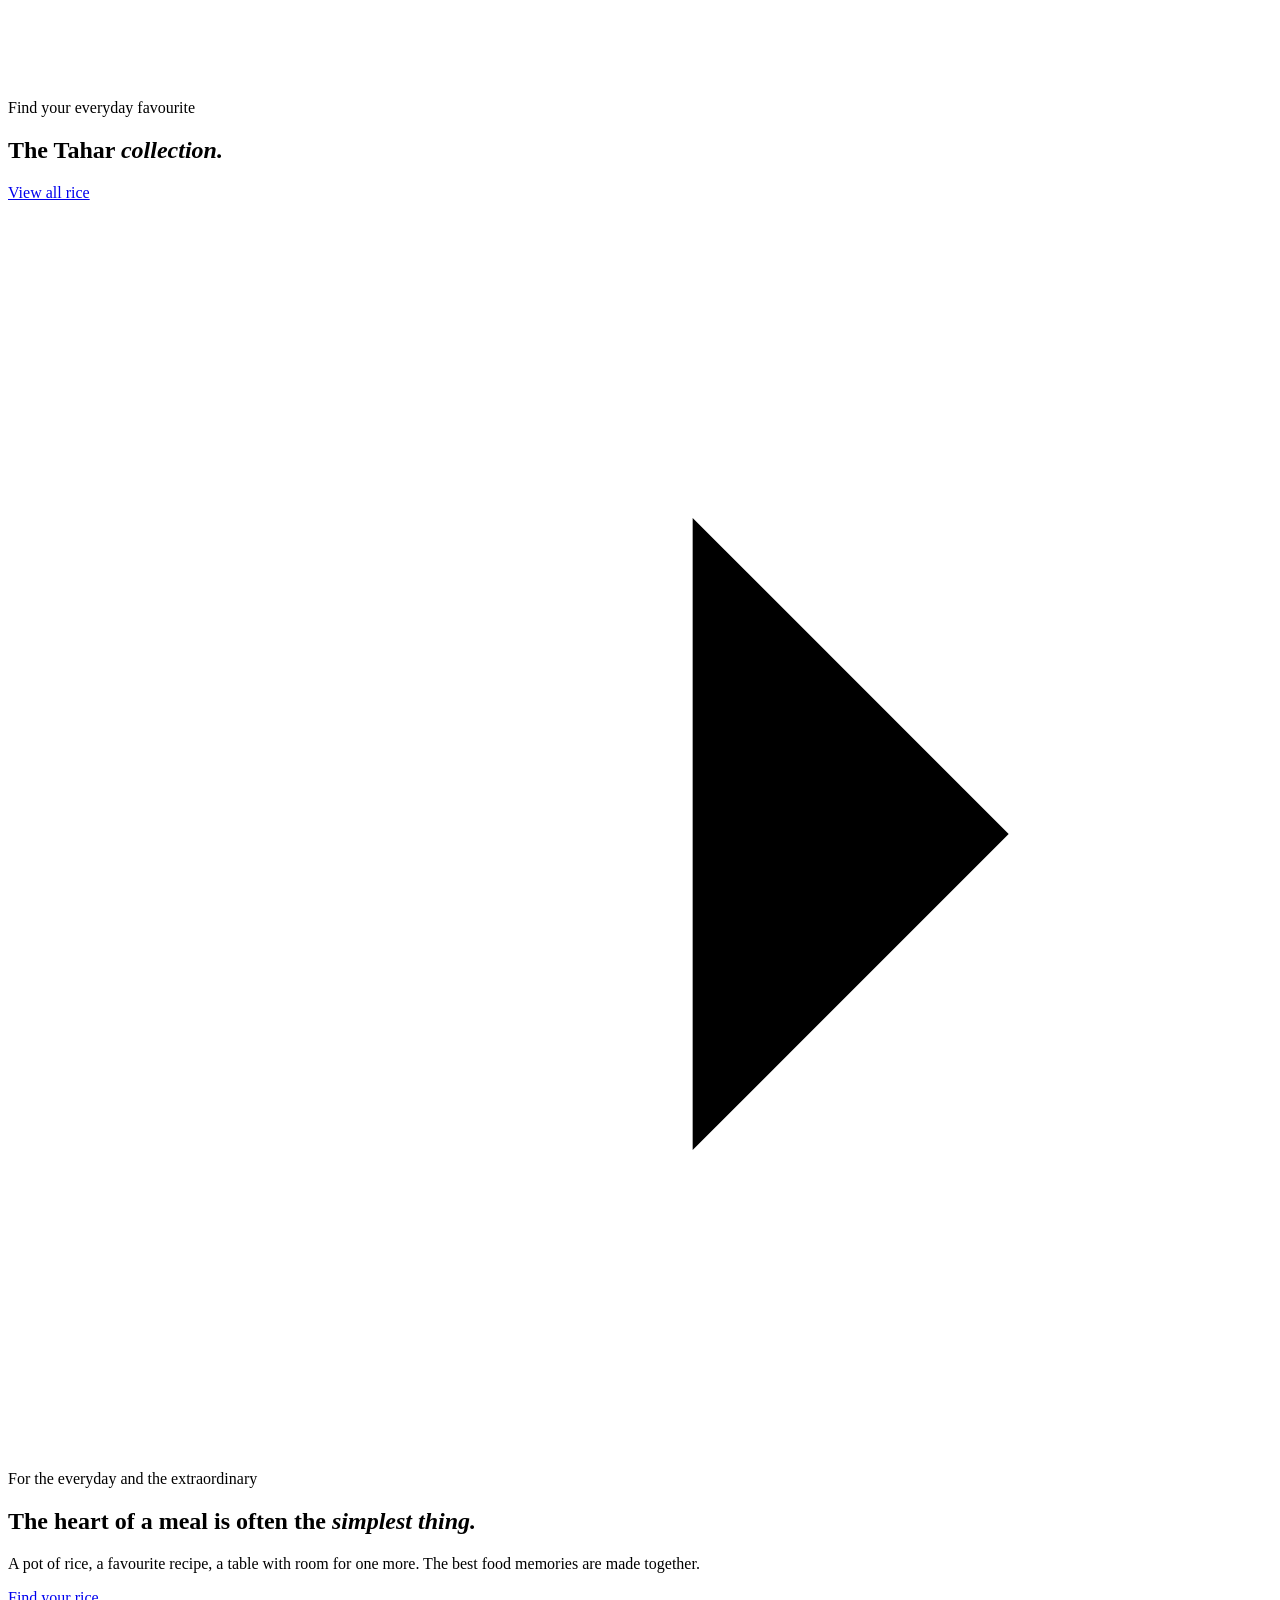
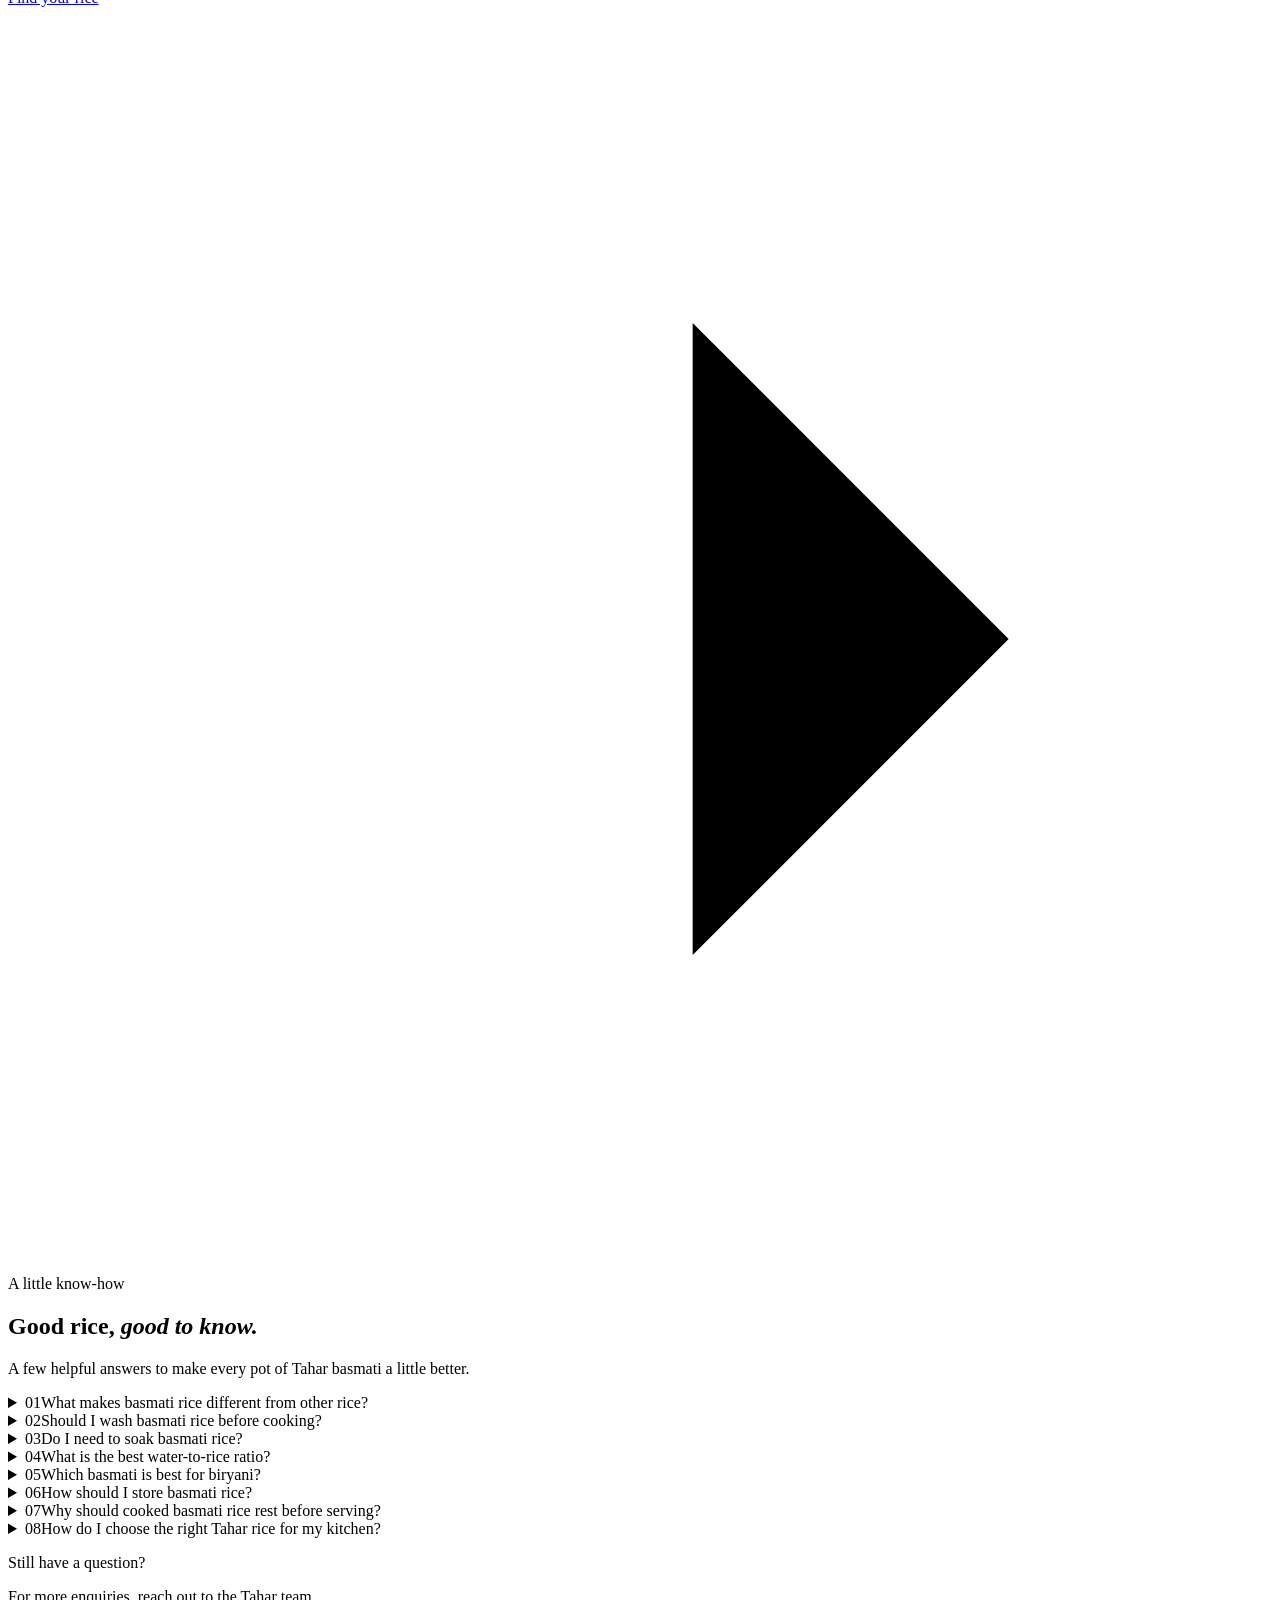
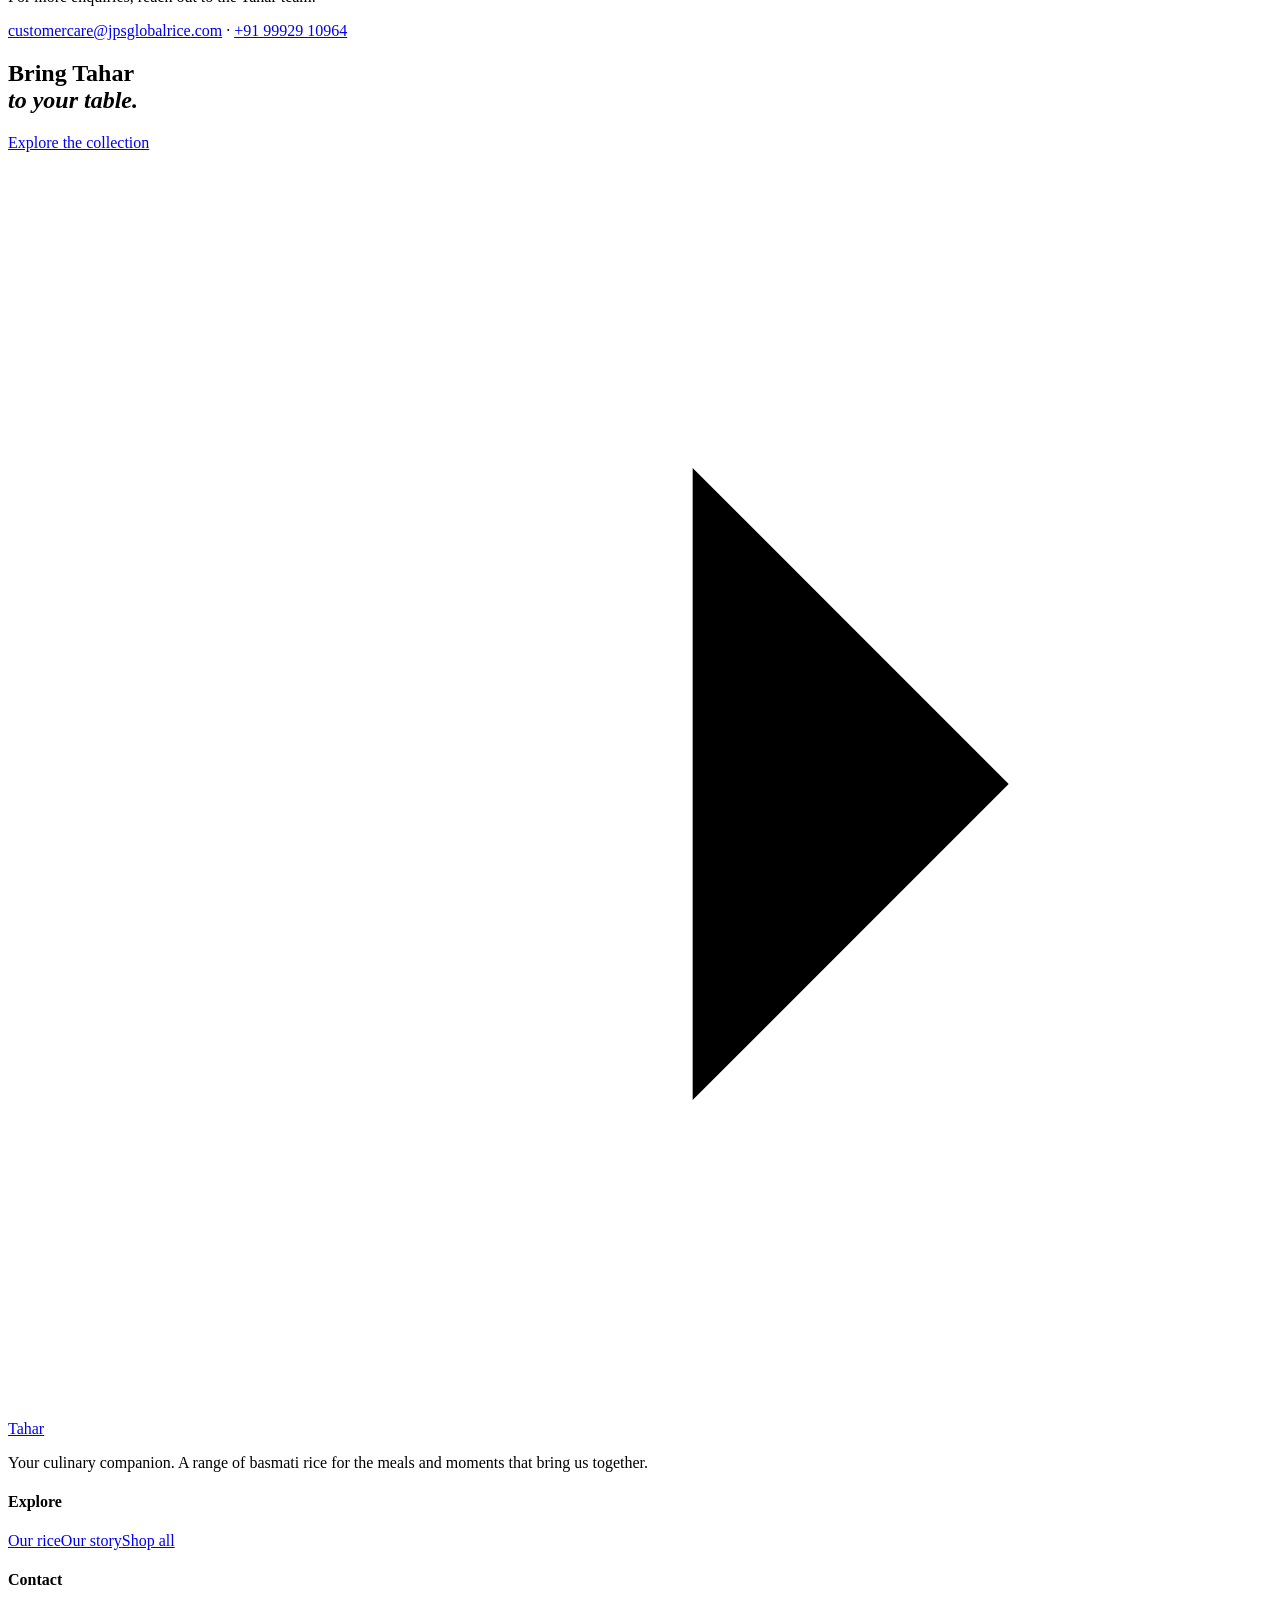
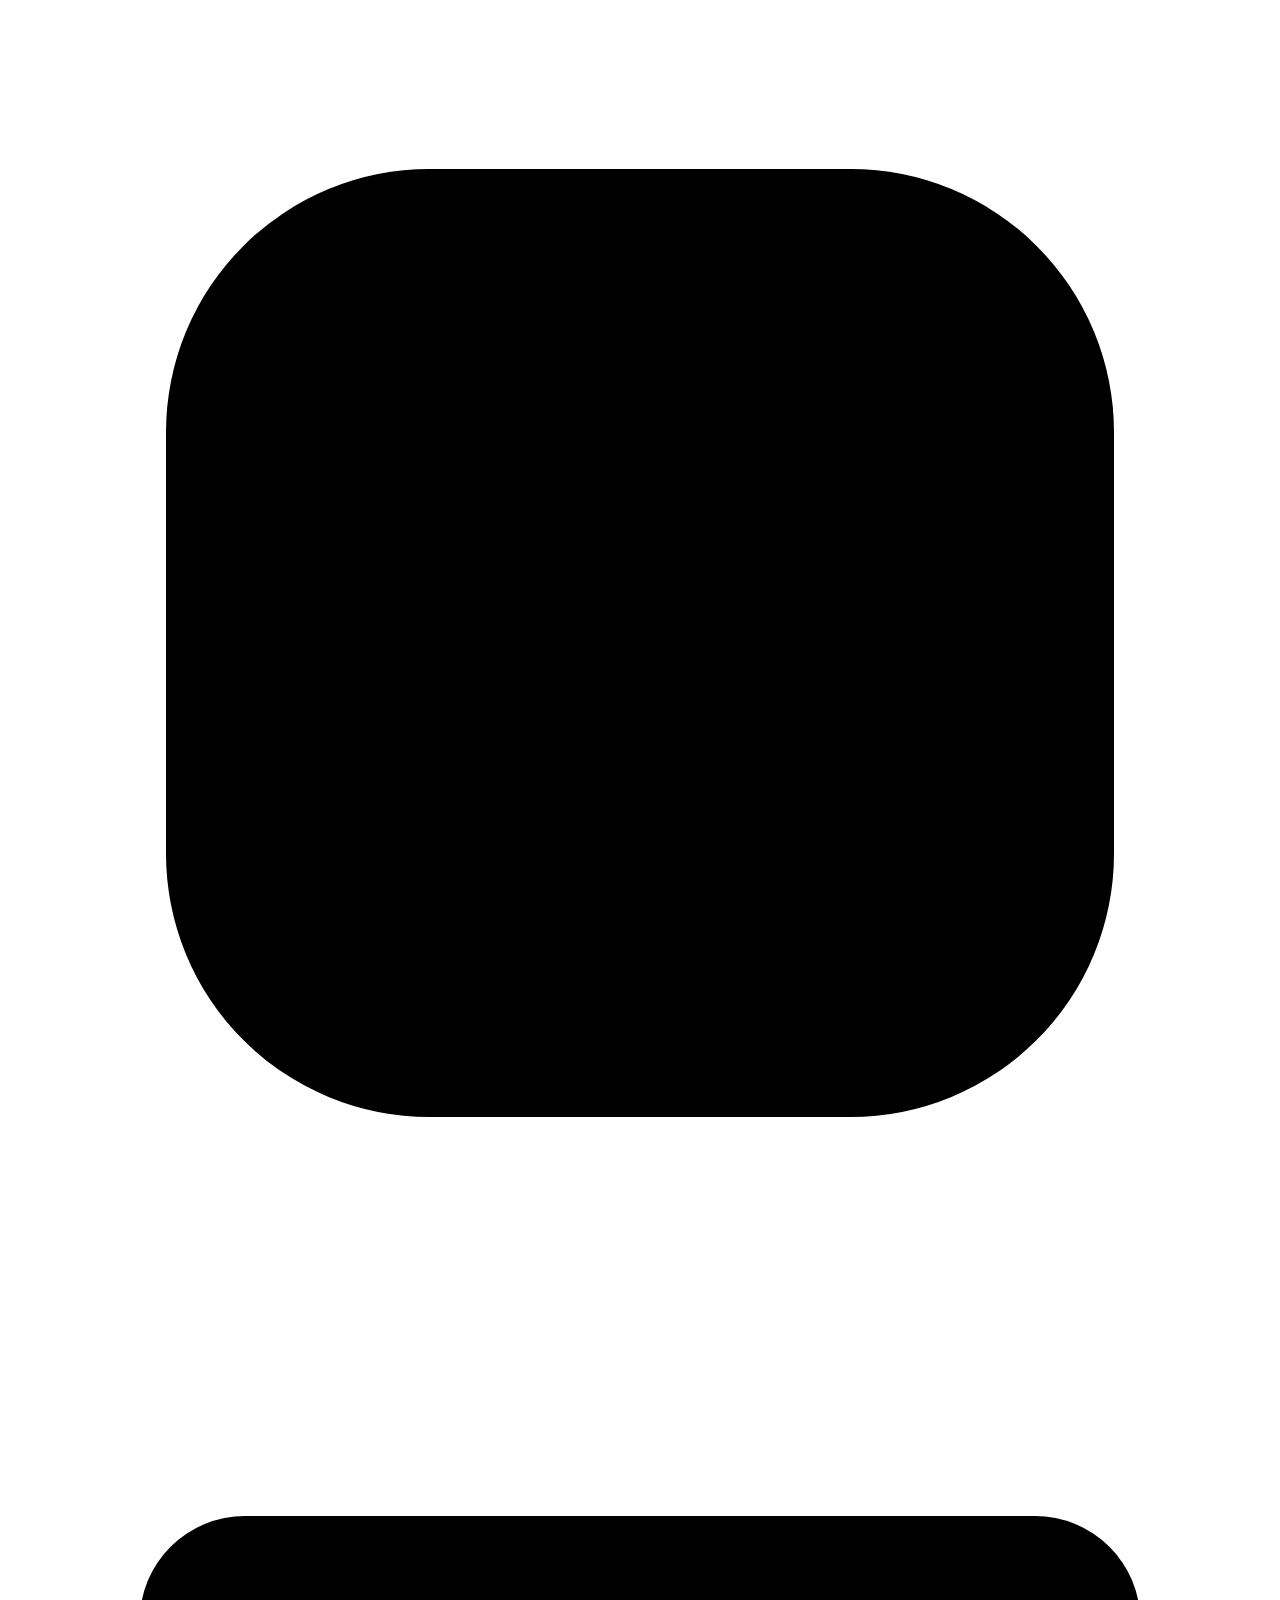
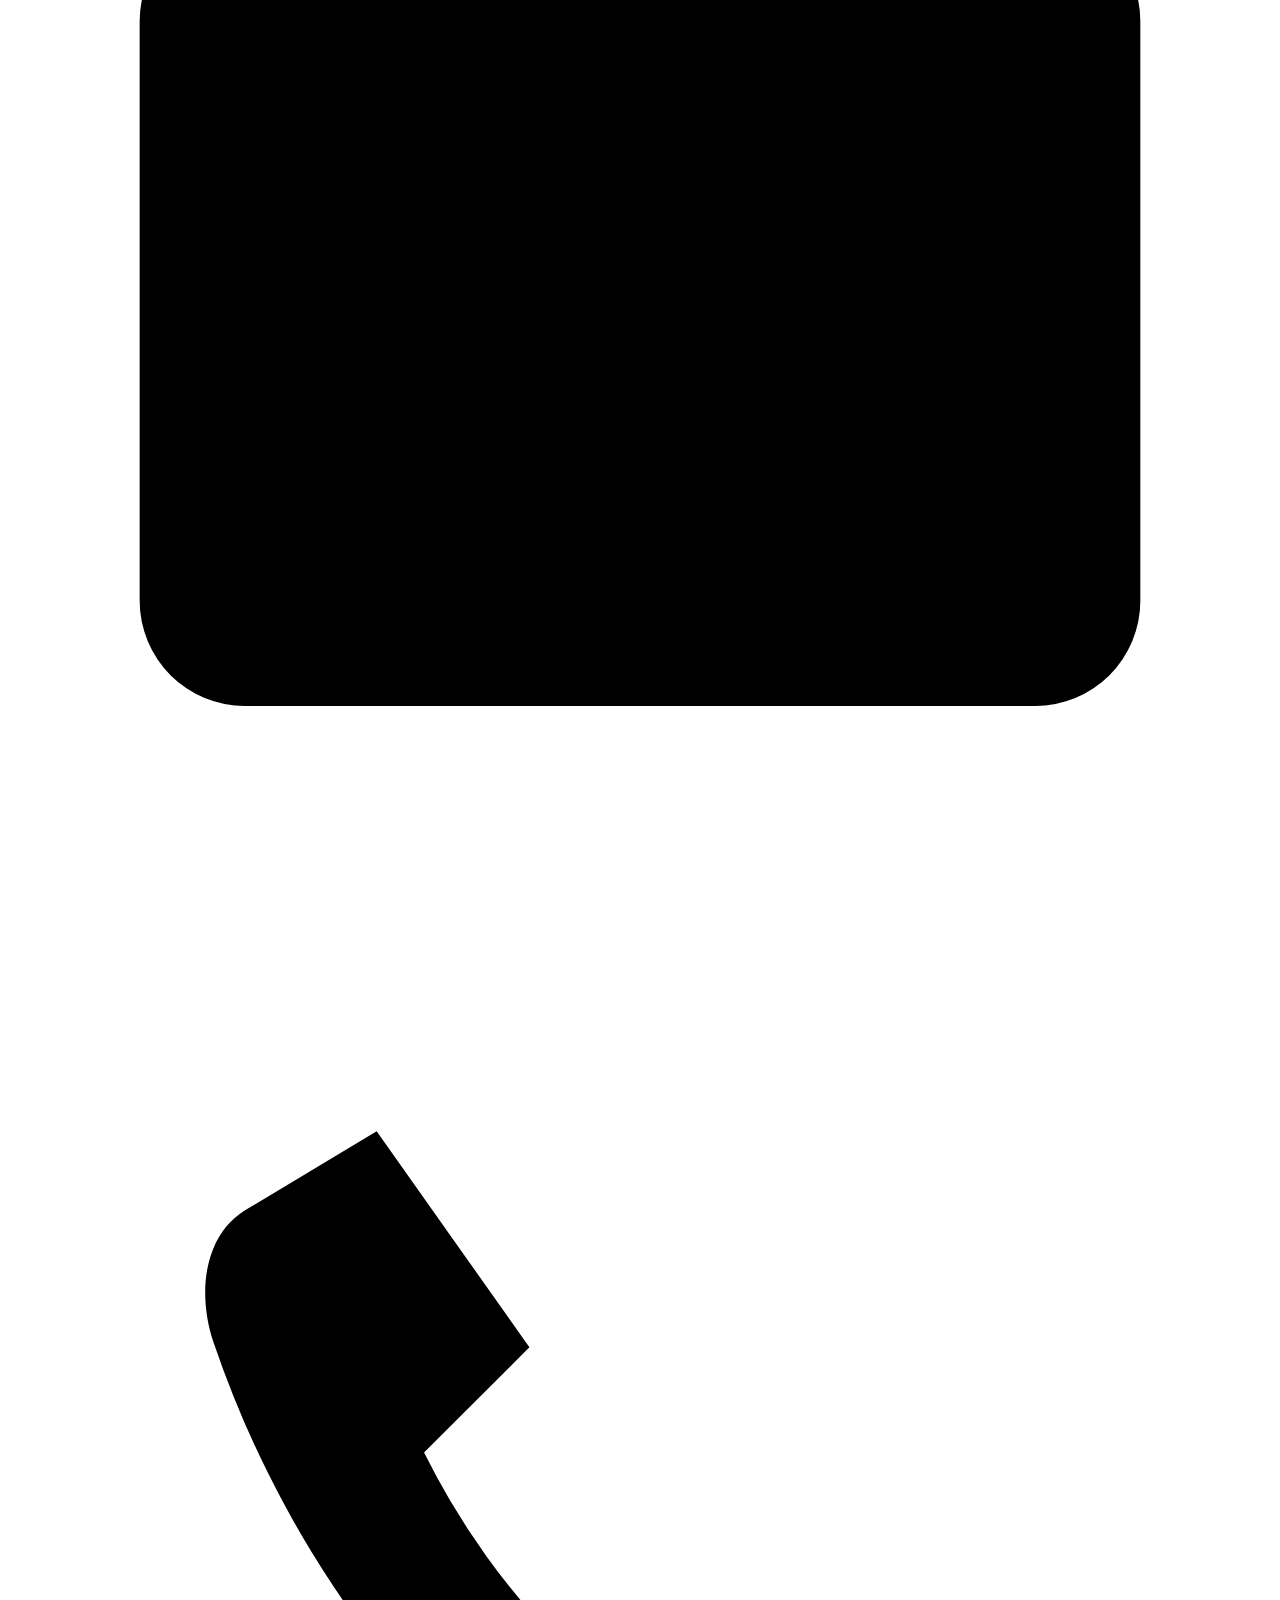
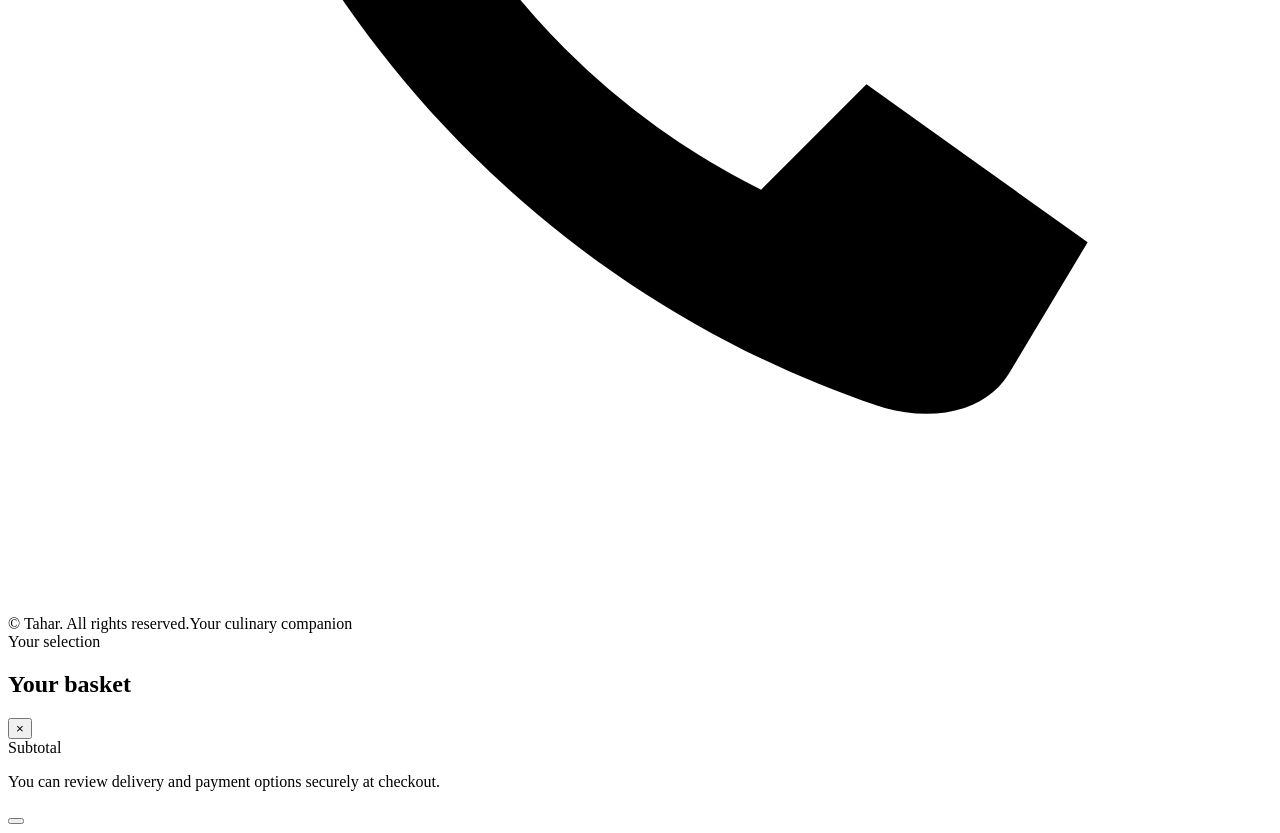
==== commit 57f4ce99: "new changes again" ====
--- a/public/index.html
+++ b/public/index.html
@@ -60,10 +60,39 @@
   <div class="container intro-grid">
     <div class="intro-visual" data-reveal><img src="/images/tahar-logo-clear.png" alt="Tahar logo"><p>“Your culinary companion”</p></div>
     <div class="intro-copy" data-reveal>
-      <h2 class="display">Why <em>Tahar?</em></h2>
-      <p class="lead">Because every dish deserves the right rice. Tahar brings together a range of basmati varieties for the way you cook, from long, slender grains for fragrant pulao and indulgent dum biryani to dependable favourites for everyday meals.</p>
-      <p class="lead">With distinctive aroma, carefully aged grains across selected varieties, and pack options for different kitchens, there is a Tahar rice for the moments you gather around the table.</p>
-      <a class="text-link" href="./shop.html">Explore our rice <svg class="arr" viewBox="0 0 24 24" aria-hidden="true"><path d="M5 12h14M13 6l6 6-6 6"/></svg></a>
+      <div class="intro-copy-heading">
+        <div class="eyebrow">The thought behind every grain</div>
+        <h2 class="display">Why <em>Tahar?</em></h2>
+        <p class="intro-summary">Because every dish deserves the right rice. And every kitchen deserves a choice that feels just right.</p>
+      </div>
+
+      <div class="intro-story-scroll" role="region" aria-label="Discover the Tahar story and basmati rice collection" tabindex="0">
+        <div class="intro-story-block">
+          <h3>Rice is part of the story.</h3>
+          <p>In an Indian home, rice is never just another ingredient. It is part of the weekday lunch that brings everyone to the table, the fragrant pulao made for a familiar gathering, and the slow-cooked biryani saved for a special occasion. Different meals call for different grains, textures and cooking experiences. Tahar is built around that simple understanding: the right rice can make a good meal feel even more complete.</p>
+        </div>
+
+        <div class="intro-story-block">
+          <h3>A range with a reason.</h3>
+          <p>Instead of asking one variety to suit every recipe, Tahar brings together eight basmati choices for different kitchens and ways of cooking. Traditional Basmati, aged for two years with extra-long grains, is made for the patience and richness of dum cooking. Premium Basmati is designed for biryani, with grain separation that holds through dum and grains that take in the flavour of masala.</p>
+          <p>For everyday meals, Rozanna offers naturally aged basmati. Royal Tibar brings lean, long and slender grains with a refined texture for daily cooking or when guests arrive. Shahi Dubar pairs long, slender grains with rich flavour and a consistent texture for the family table.</p>
+          <p>Moti Mogra and Nawabi Mogra offer shorter-grain basmati options, with generous expansion and portions that make sense for everyday family meals and larger households. And Everyday Basmati is made with pulao in mind: its slender grains take in whole spices and ghee while staying light, fluffy and separate.</p>
+        </div>
+
+        <div class="intro-story-block">
+          <h3>Made for the way you cook.</h3>
+          <p>From a simple pot of rice to a carefully prepared celebration dish, the Tahar collection is about having a suitable variety close at hand. Whether you are choosing a long, slender grain for pulao, a basmati that stands up to dum cooking, or a dependable option for regular family meals, there is a choice within the range for the way you want to cook.</p>
+          <p>With 1 kg, 5 kg and 30 kg pack options across the collection, Tahar also makes room for different household needs — from trying a variety to stocking up for a busy kitchen.</p>
+        </div>
+
+        <div class="intro-story-block intro-story-block--last">
+          <h3>A familiar place at every table.</h3>
+          <p>Tahar’s vision is to bring together the warmth of Indian food culture and a clear, contemporary way of choosing rice. Premium in its care for the meal, approachable in its everyday spirit, and straightforward about what each variety is suited for. No fuss, no one-size-fits-all promise — just a thoughtful range for the meals and moments that bring people together.</p>
+          <p>Because the best part of a meal is often who gathers around it. Tahar is here to be your culinary companion, grain by grain.</p>
+        </div>
+      </div>
+
+      <a class="text-link intro-story-link" href="./shop.html">Explore our rice <svg class="arr" viewBox="0 0 24 24" aria-hidden="true"><path d="M5 12h14M13 6l6 6-6 6"/></svg></a>
     </div>
   </div>
 </section>
@@ -164,10 +193,10 @@
       <a class="footer-social-link" href="https://www.instagram.com" target="_blank" rel="noopener noreferrer" aria-label="Instagram">
         <svg viewBox="0 0 24 24" aria-hidden="true"><rect x="3" y="3" width="18" height="18" rx="5"/><circle cx="12" cy="12" r="4"/><circle cx="17.5" cy="6.5" r="1" class="icon-fill"/></svg>
       </a>
-      <a class="footer-social-link" href="mailto:rachanahkarkala@gmail.com" aria-label="Email">
+      <a class="footer-social-link" href="mailto:customercare@jpsglobalrice.com" aria-label="Email">
         <svg viewBox="0 0 24 24" aria-hidden="true"><rect x="2.5" y="4.5" width="19" height="15" rx="2"/><path d="m3.5 6 8.5 7 8.5-7"/></svg>
       </a>
-      <a class="footer-social-link" href="tel:7483114101" aria-label="Call 7483114101">
+      <a class="footer-social-link" href="tel:9992910964" aria-label="Call 9992910964">
         <svg viewBox="0 0 24 24" aria-hidden="true"><path d="M7 3.5 4.5 5c-.8.5-.9 1.6-.6 2.5 2 5.9 6.7 10.6 12.6 12.6.9.3 2 .2 2.5-.6l1.5-2.5-4.2-3-2 2a14.2 14.2 0 0 1-6.4-6.4l2-2-2.9-4.1Z"/></svg>
       </a>
     </div></div>
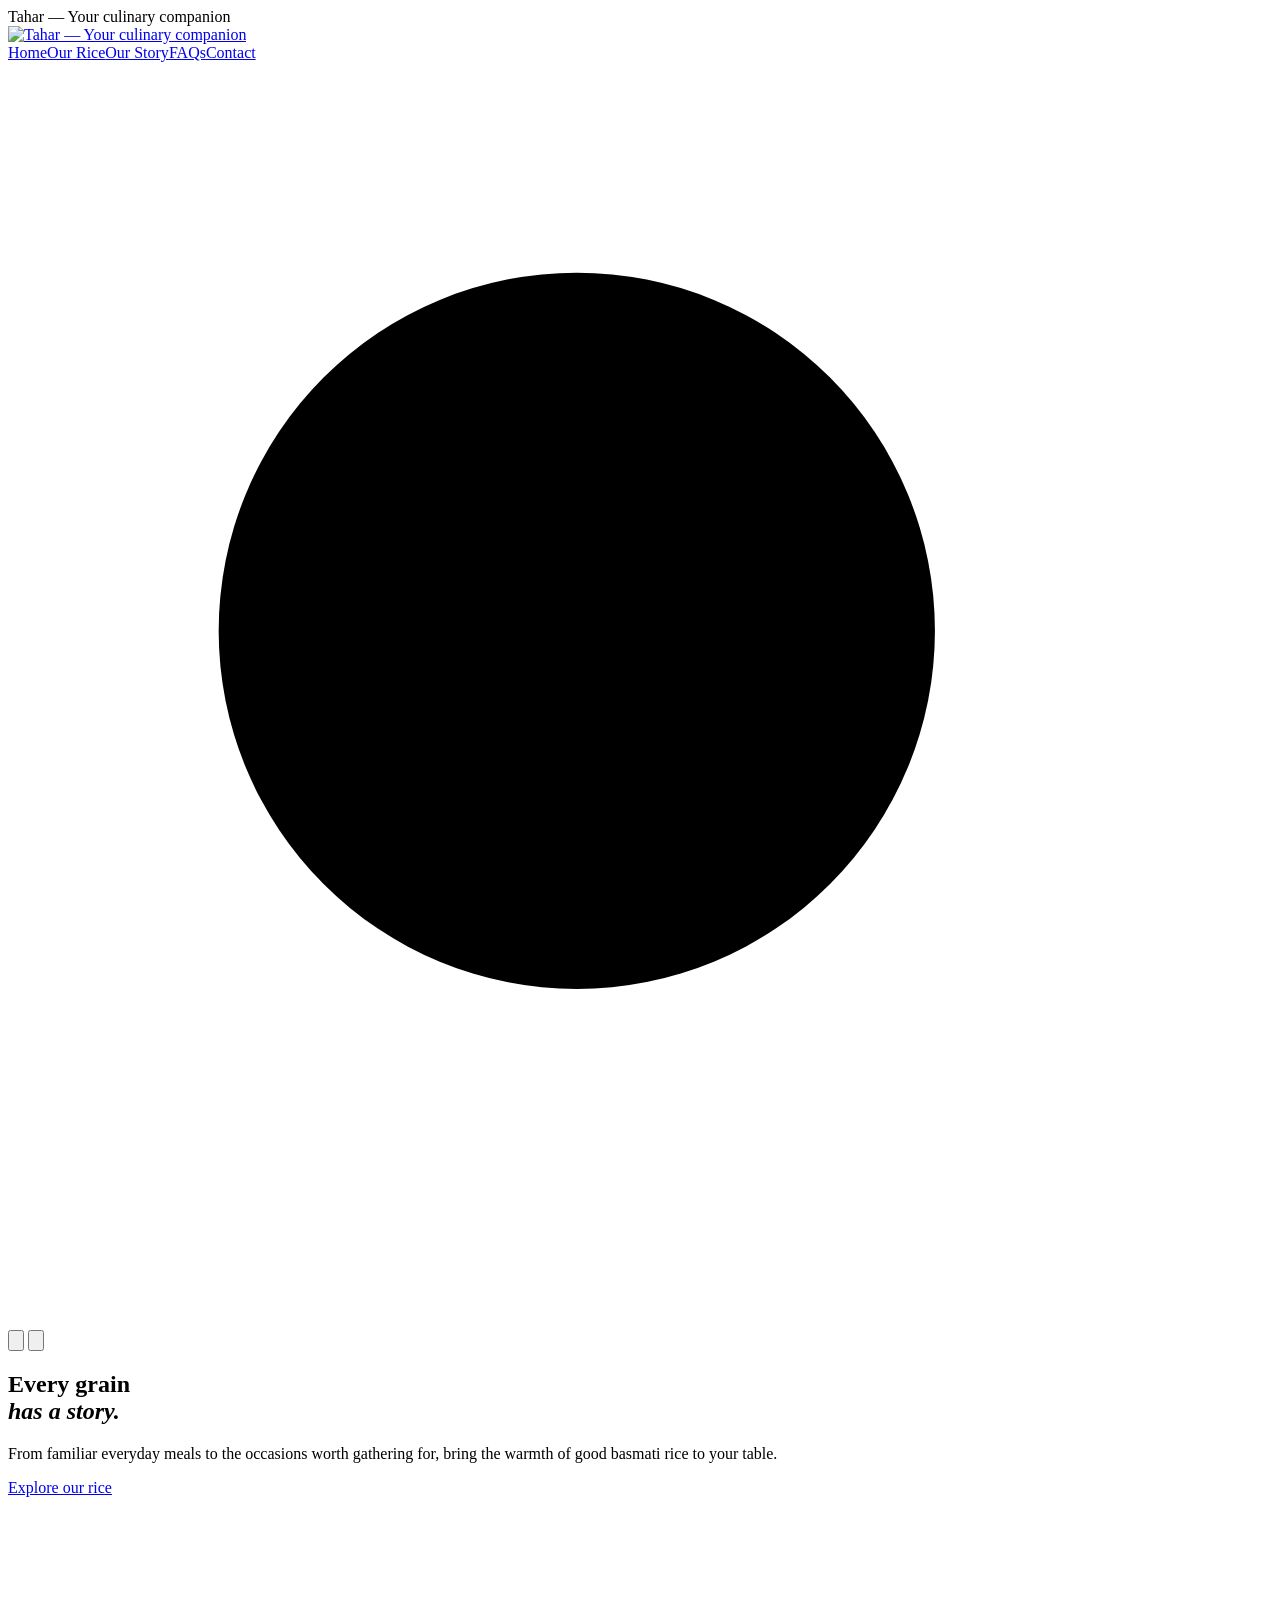
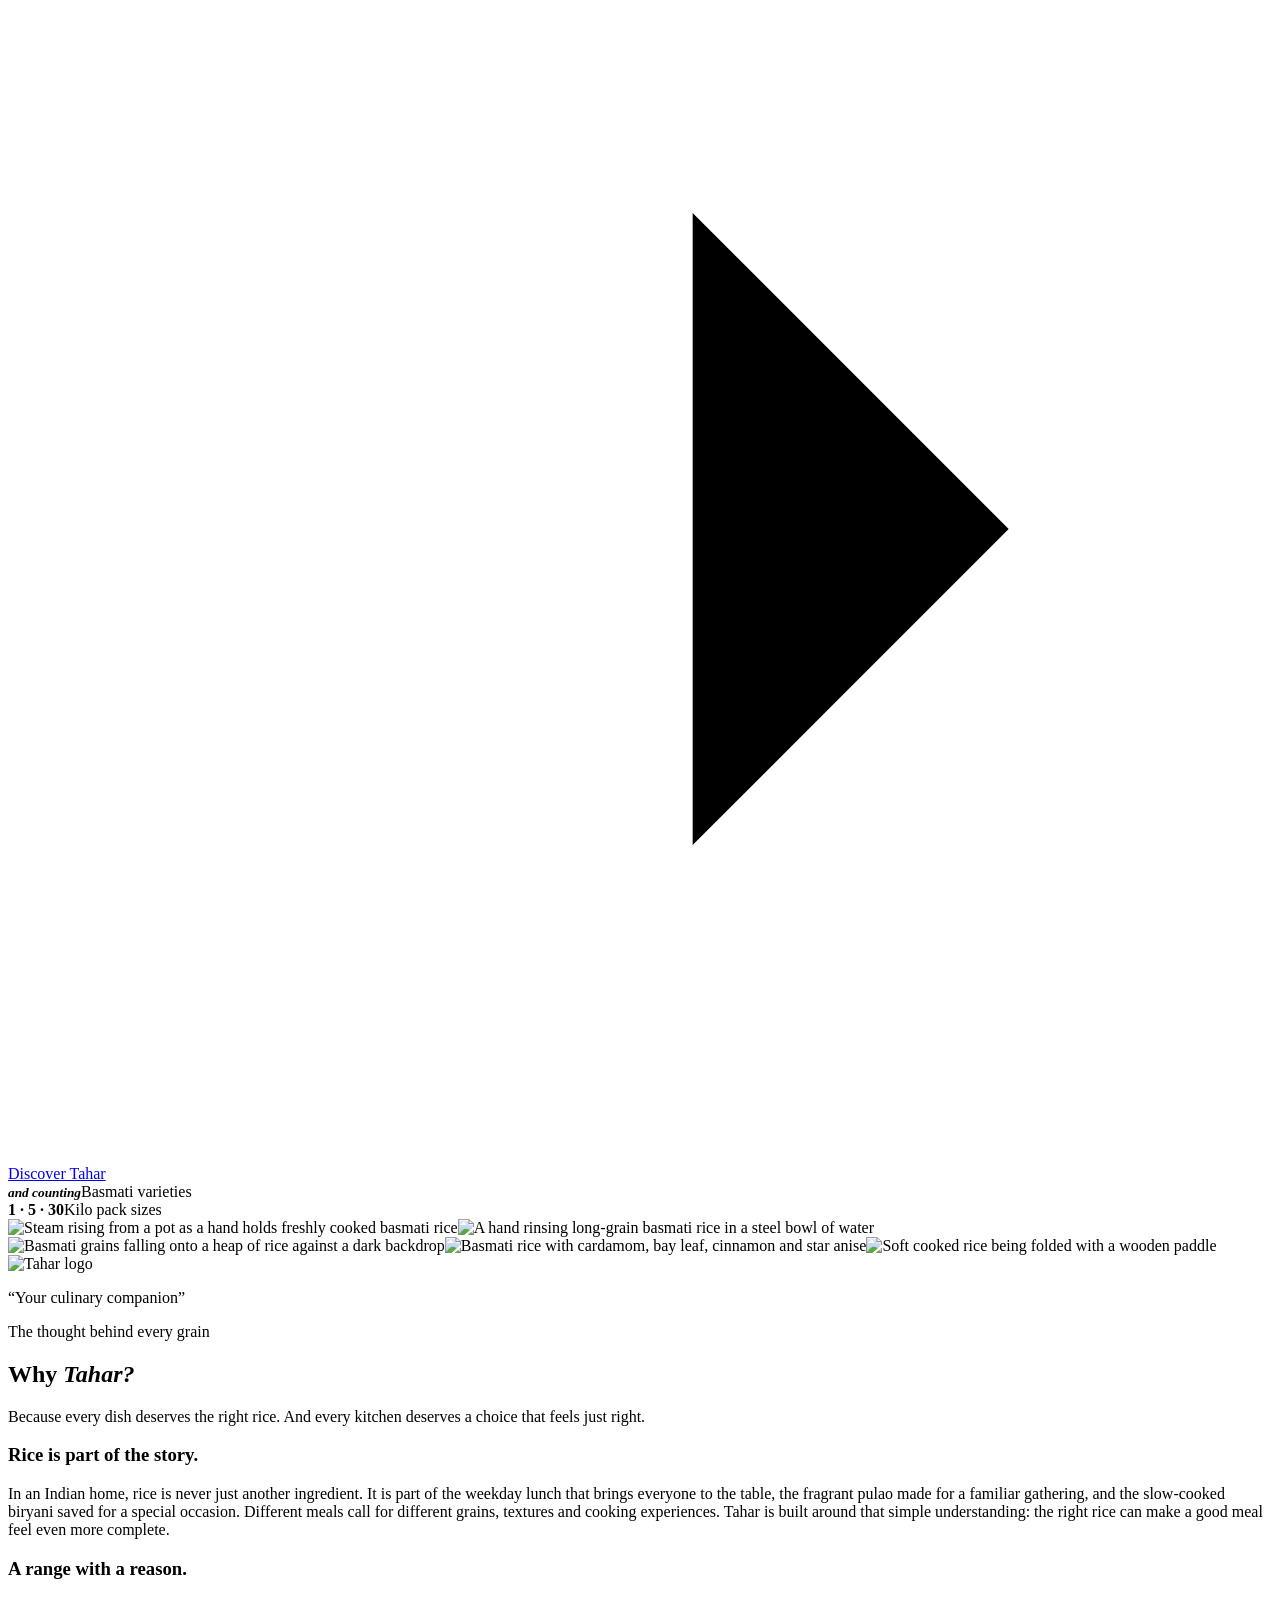
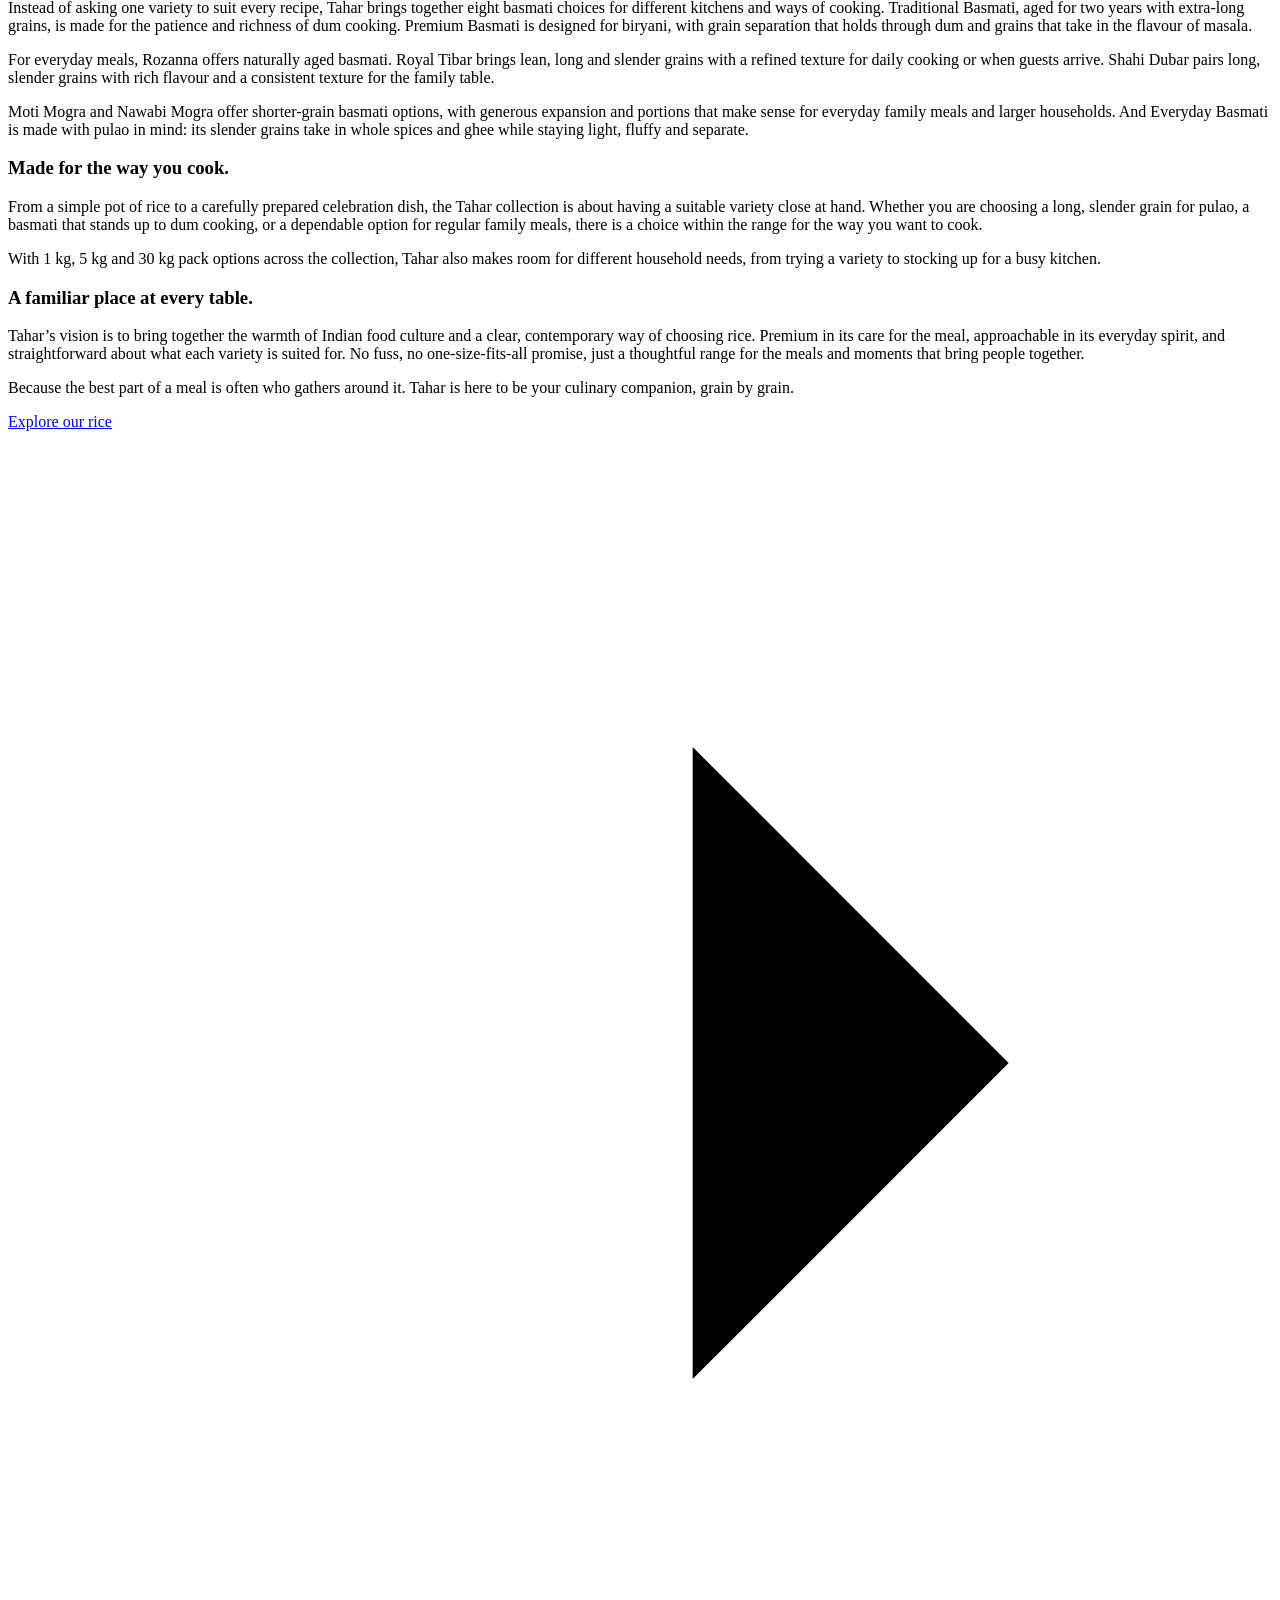
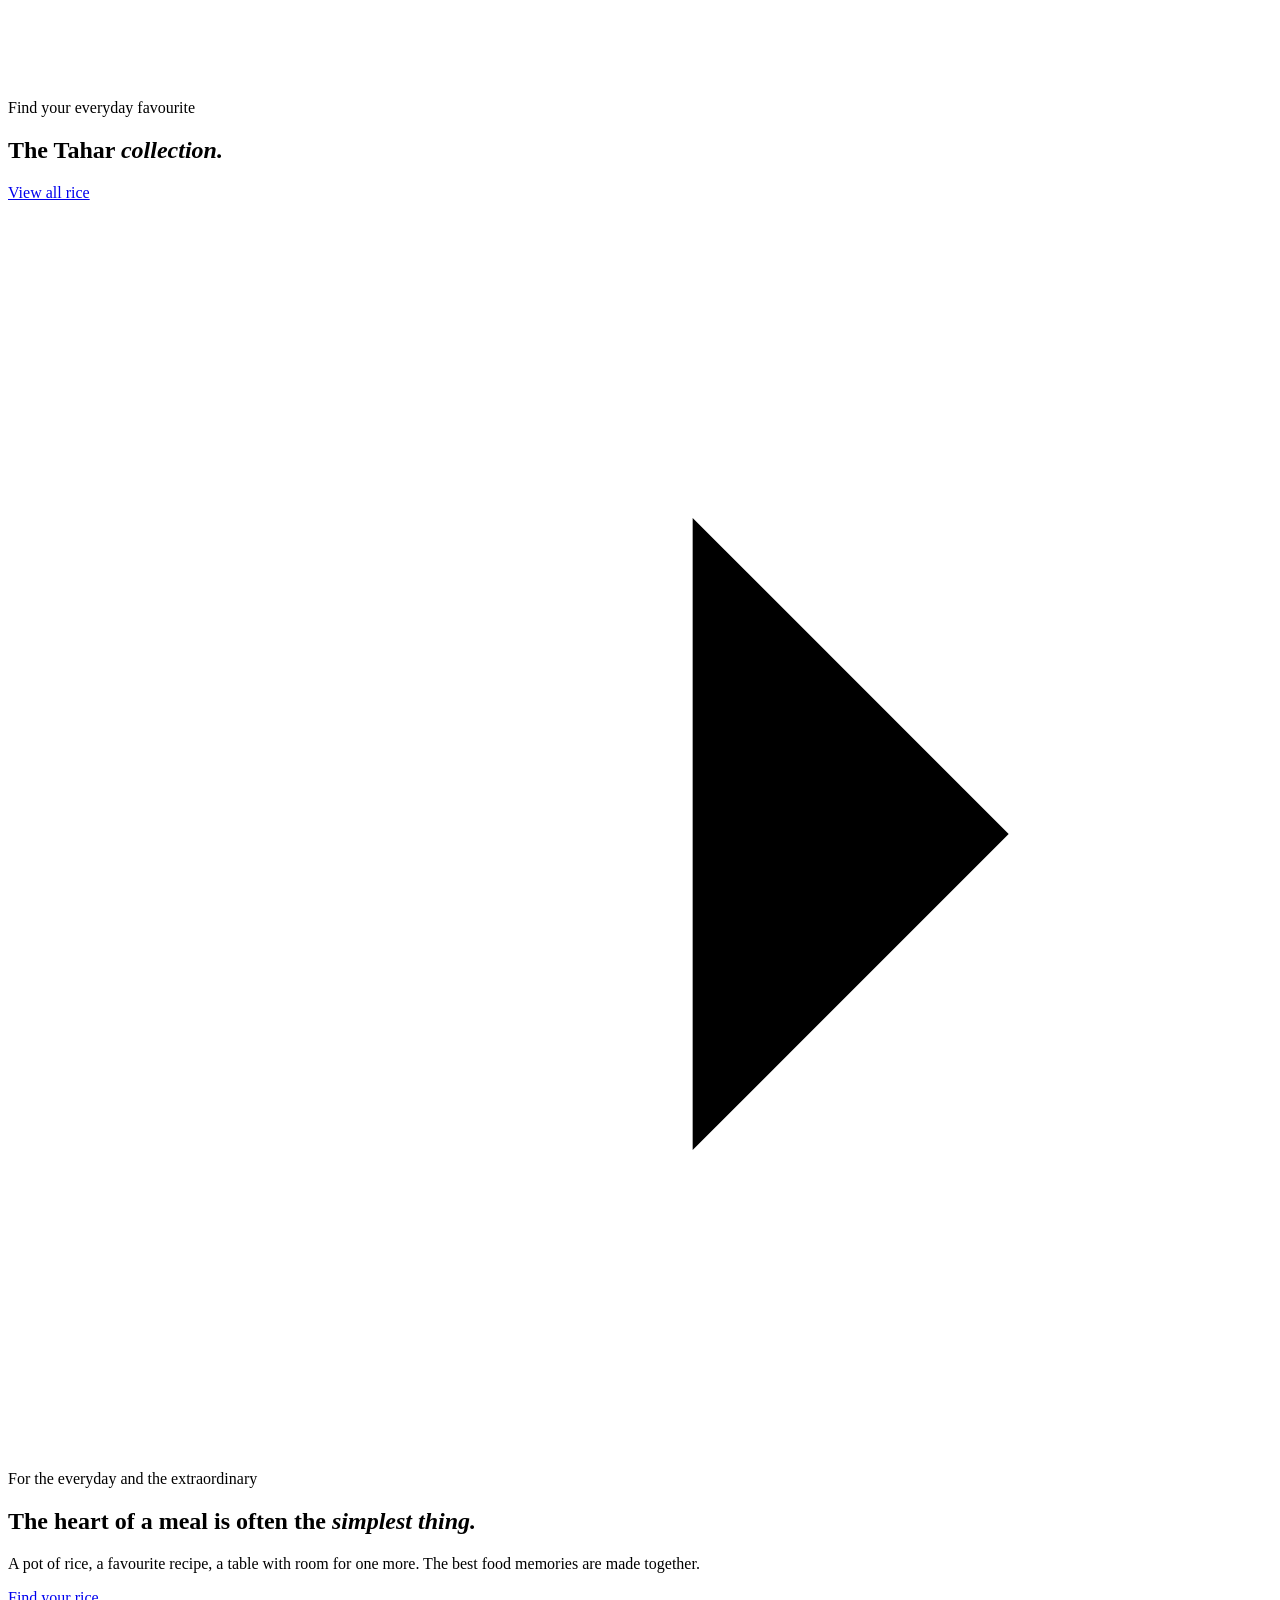
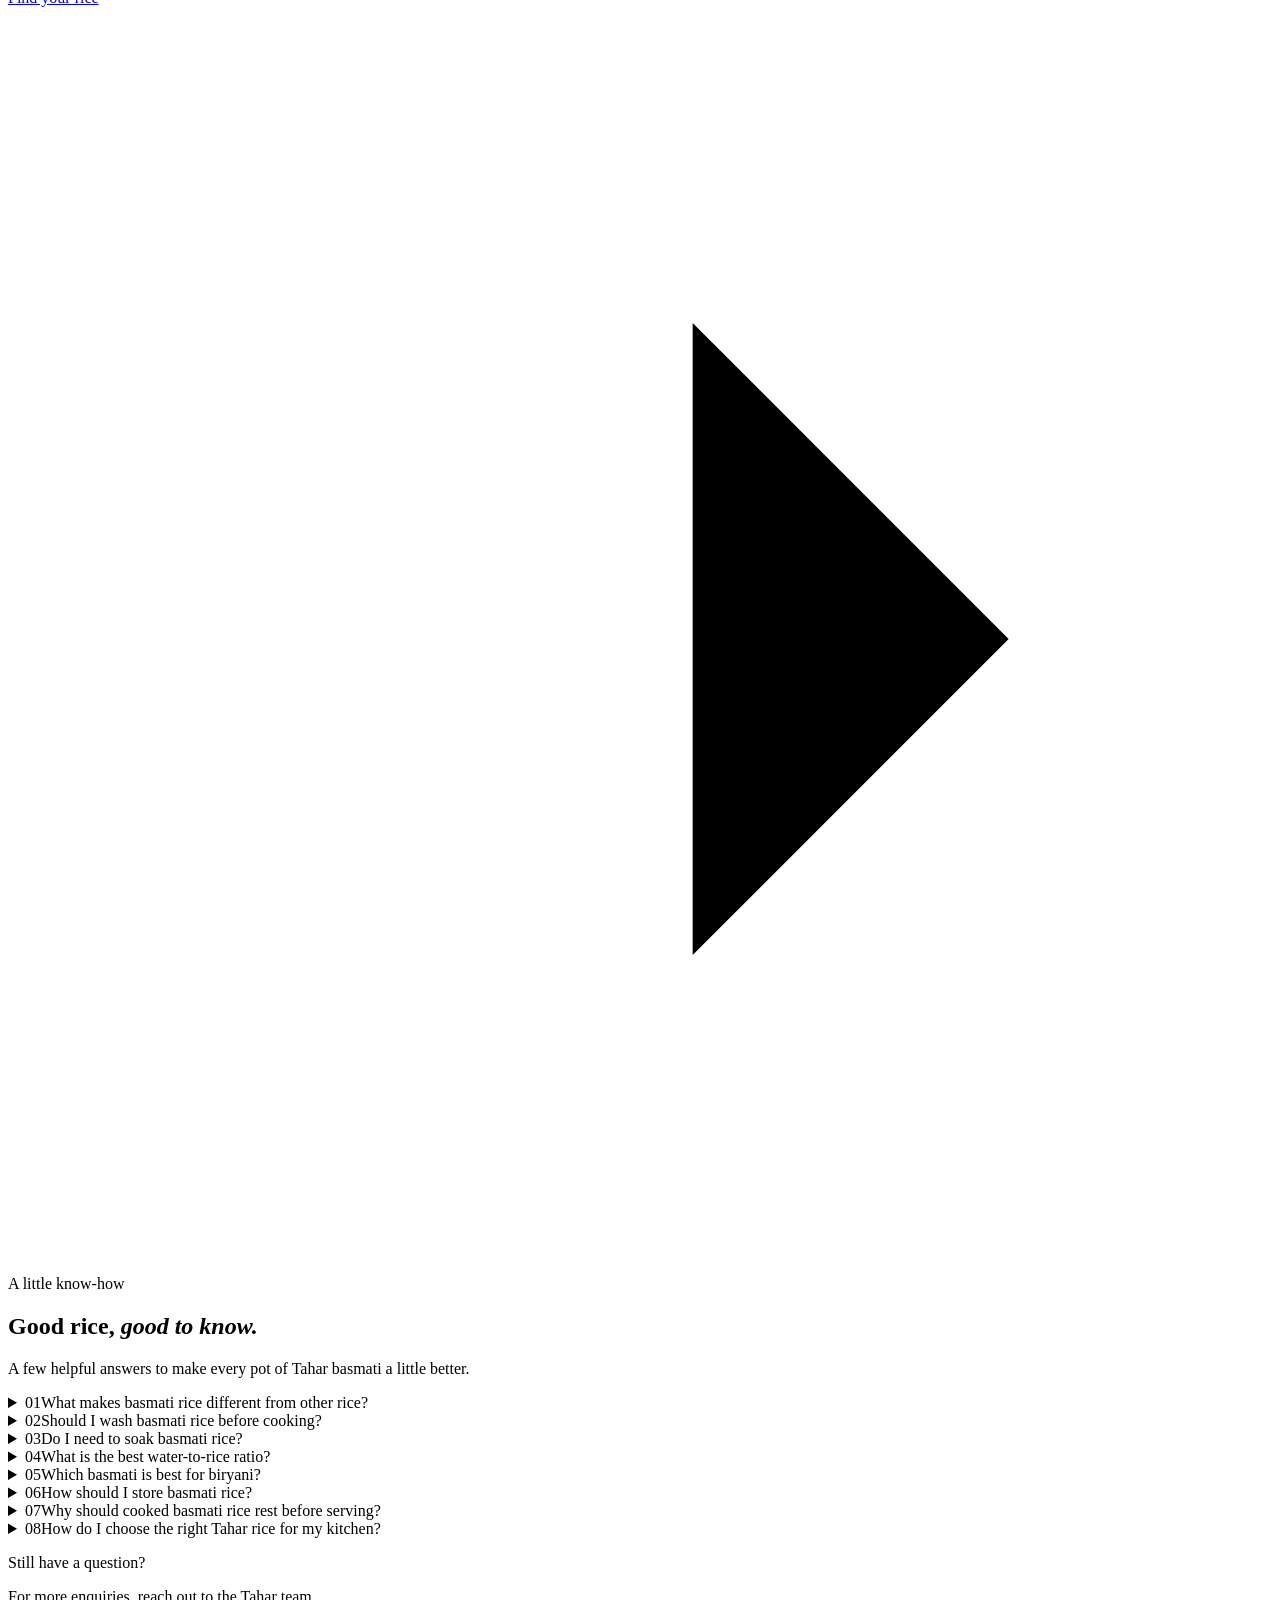
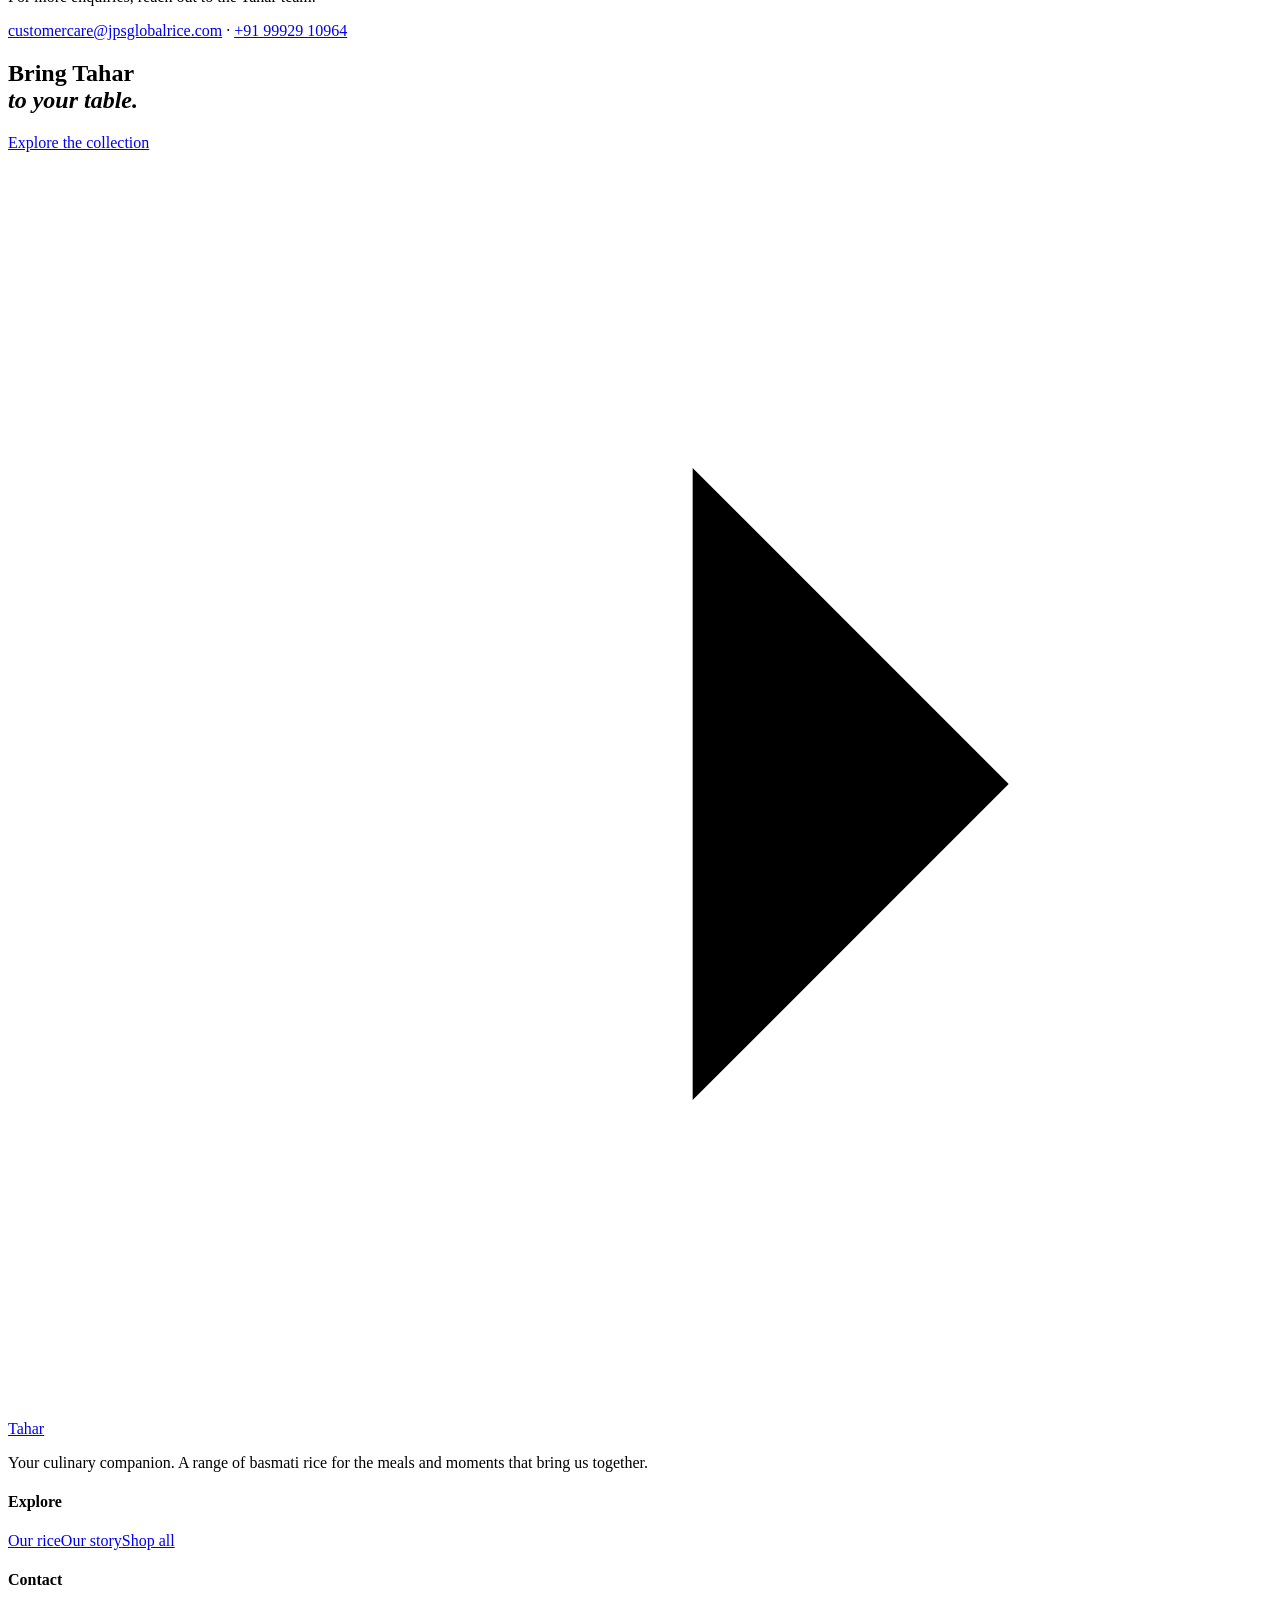
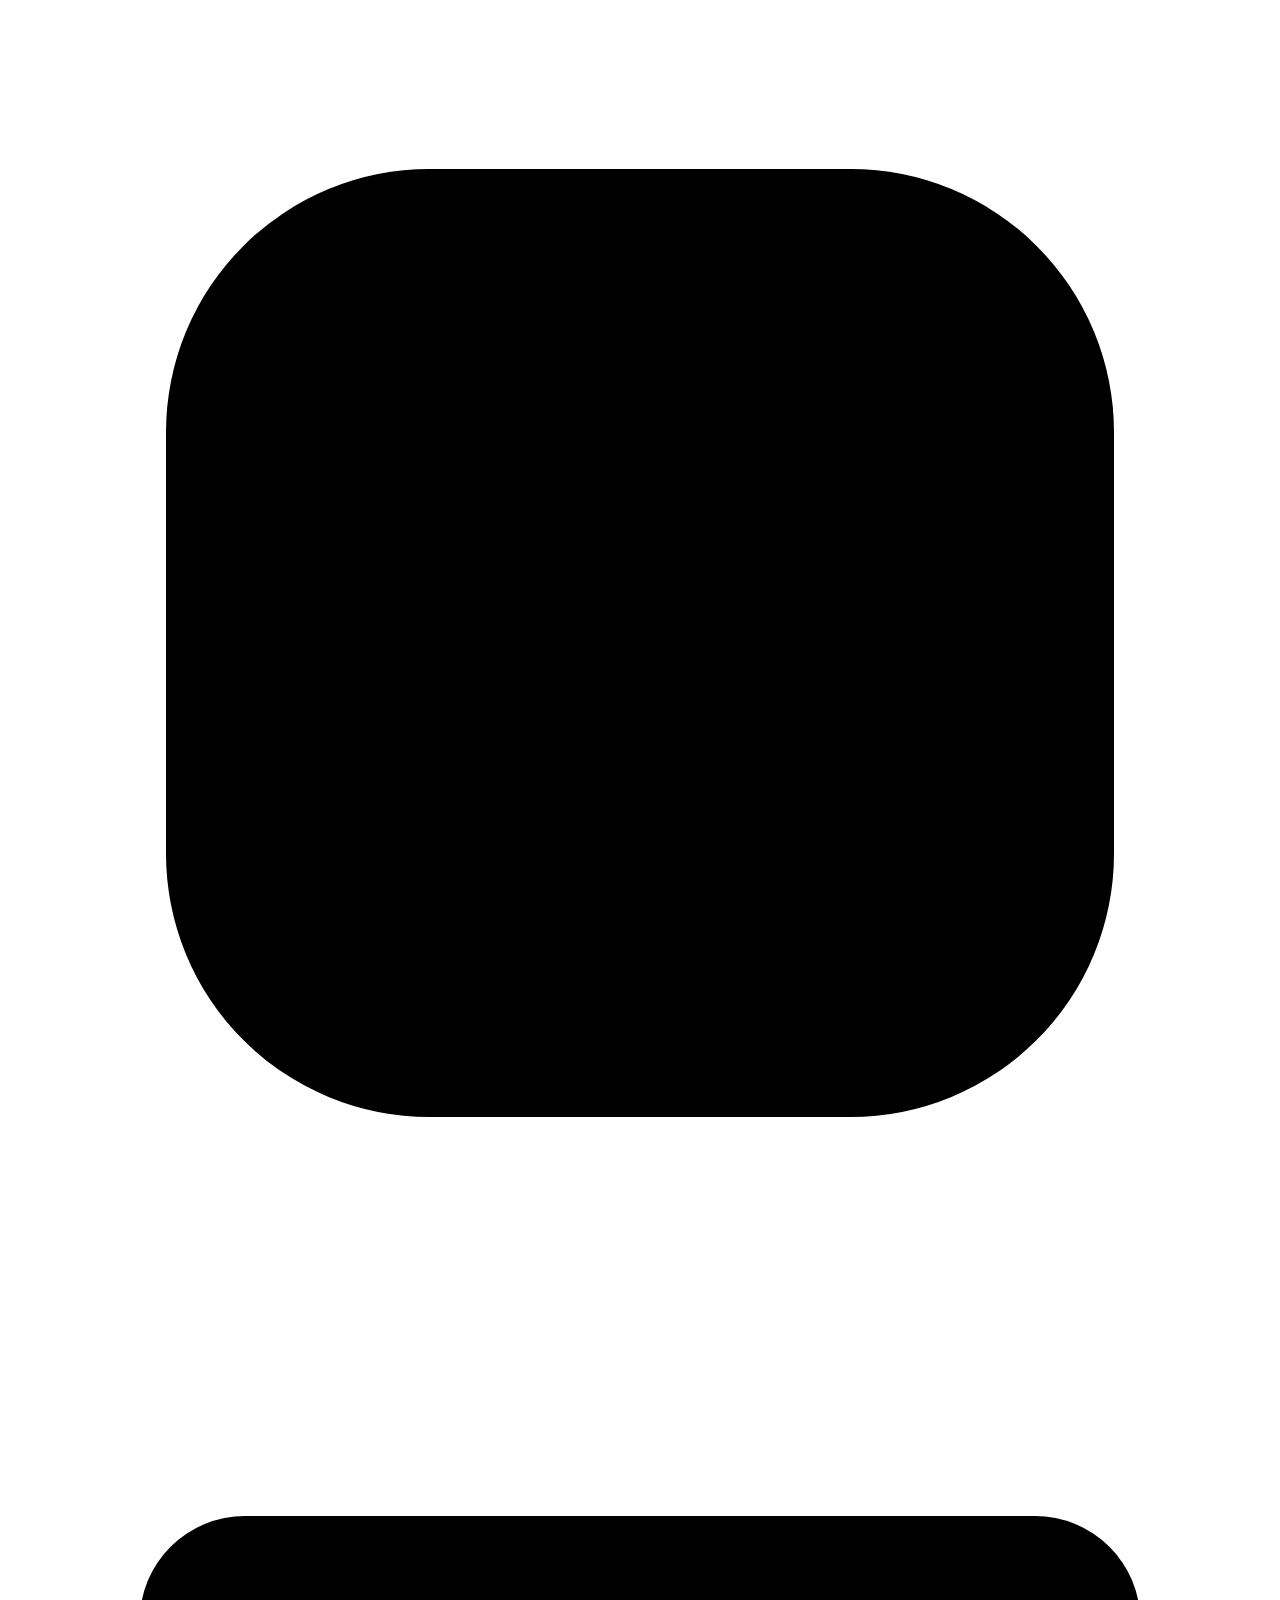
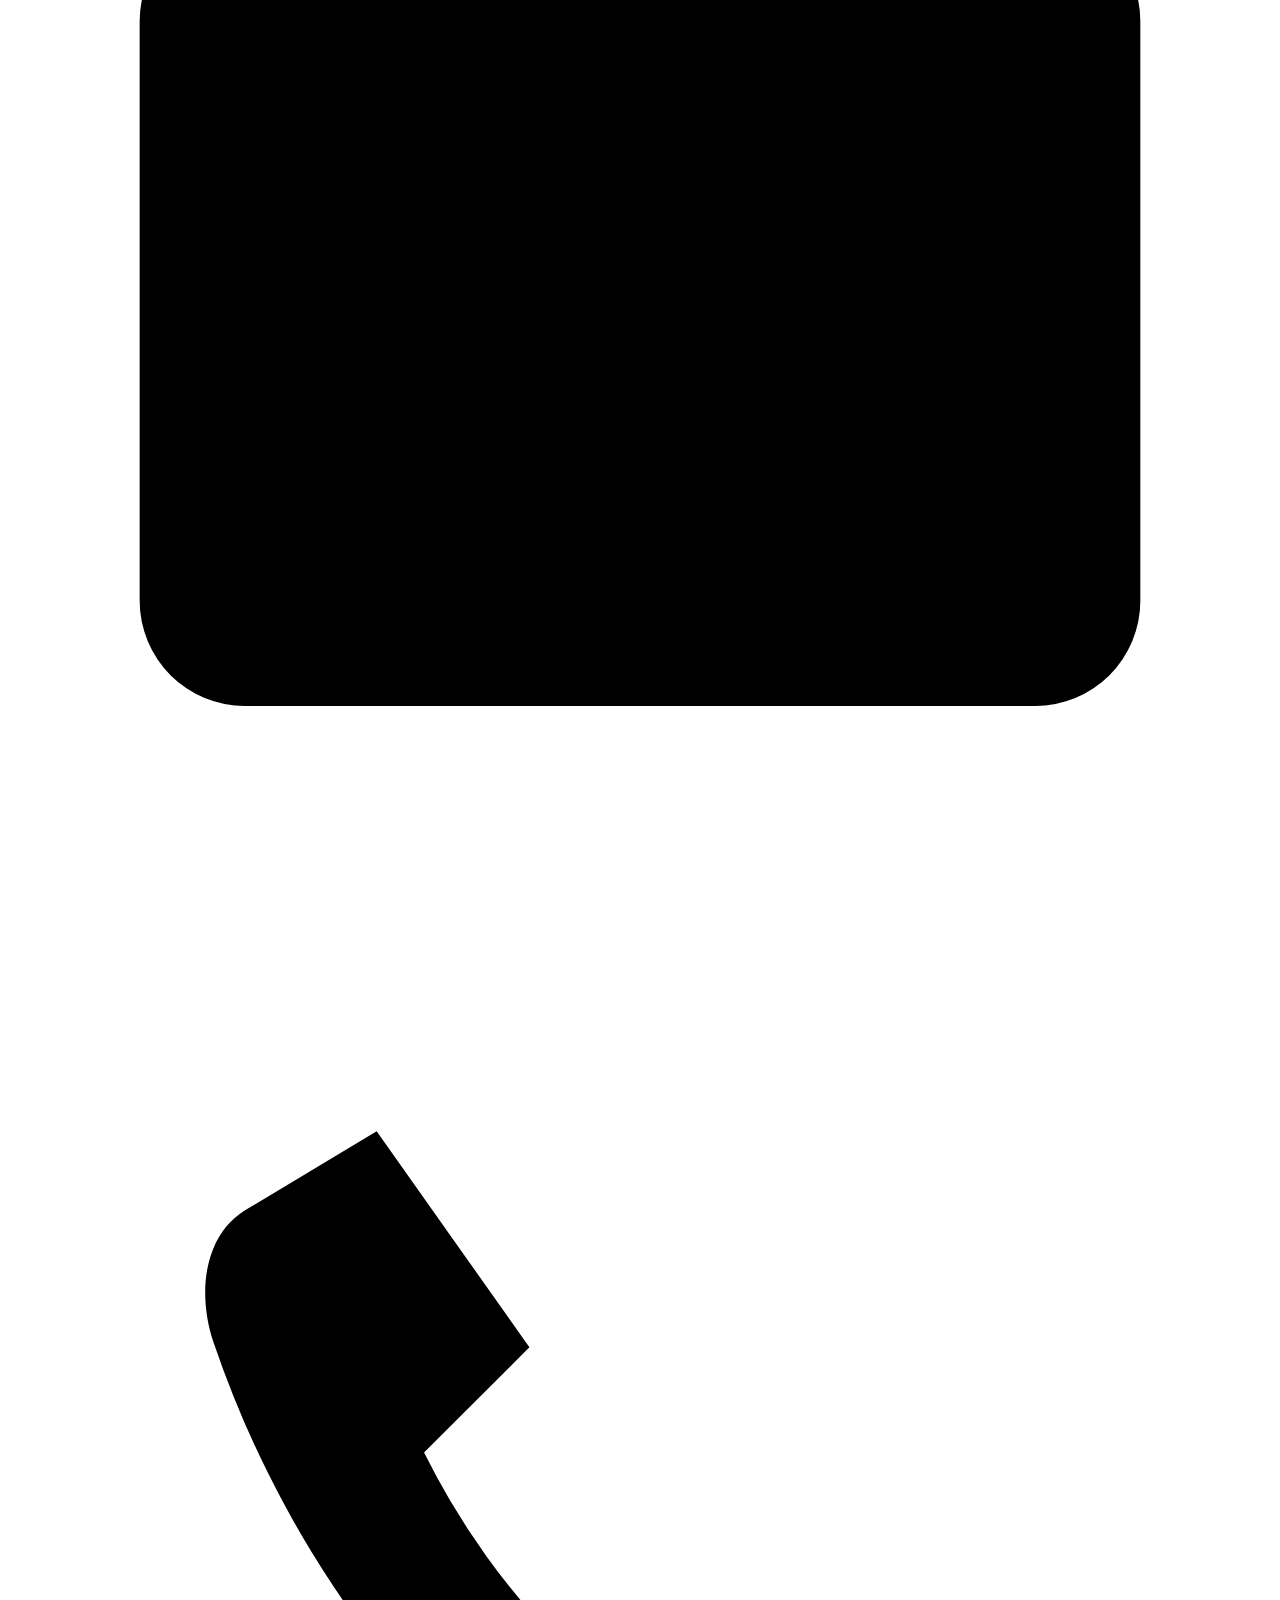
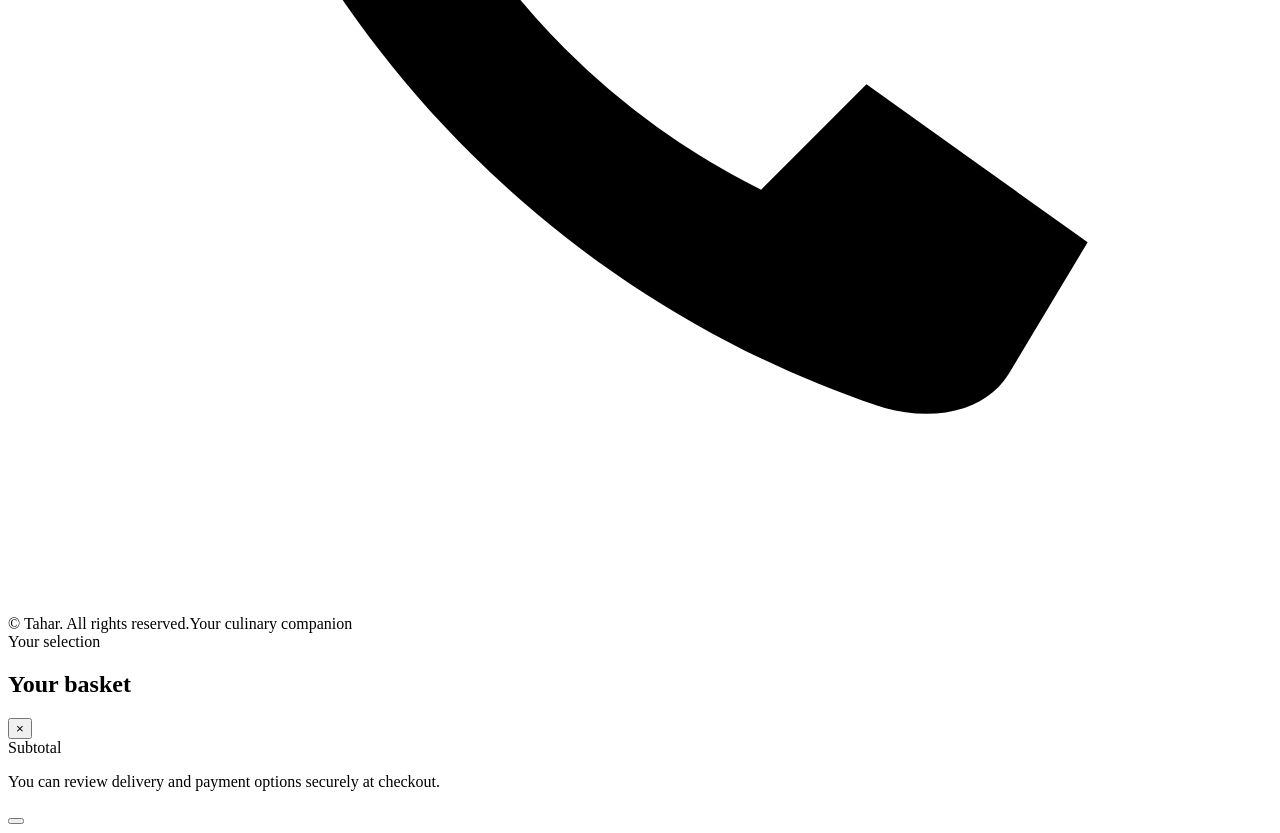
==== commit d8702b03: "some more" ====
--- a/public/index.html
+++ b/public/index.html
@@ -82,12 +82,12 @@
         <div class="intro-story-block">
           <h3>Made for the way you cook.</h3>
           <p>From a simple pot of rice to a carefully prepared celebration dish, the Tahar collection is about having a suitable variety close at hand. Whether you are choosing a long, slender grain for pulao, a basmati that stands up to dum cooking, or a dependable option for regular family meals, there is a choice within the range for the way you want to cook.</p>
-          <p>With 1 kg, 5 kg and 30 kg pack options across the collection, Tahar also makes room for different household needs — from trying a variety to stocking up for a busy kitchen.</p>
+          <p>With 1 kg, 5 kg and 30 kg pack options across the collection, Tahar also makes room for different household needs, from trying a variety to stocking up for a busy kitchen.</p>
         </div>
 
         <div class="intro-story-block intro-story-block--last">
           <h3>A familiar place at every table.</h3>
-          <p>Tahar’s vision is to bring together the warmth of Indian food culture and a clear, contemporary way of choosing rice. Premium in its care for the meal, approachable in its everyday spirit, and straightforward about what each variety is suited for. No fuss, no one-size-fits-all promise — just a thoughtful range for the meals and moments that bring people together.</p>
+          <p>Tahar’s vision is to bring together the warmth of Indian food culture and a clear, contemporary way of choosing rice. Premium in its care for the meal, approachable in its everyday spirit, and straightforward about what each variety is suited for. No fuss, no one-size-fits-all promise, just a thoughtful range for the meals and moments that bring people together.</p>
           <p>Because the best part of a meal is often who gathers around it. Tahar is here to be your culinary companion, grain by grain.</p>
         </div>
       </div>
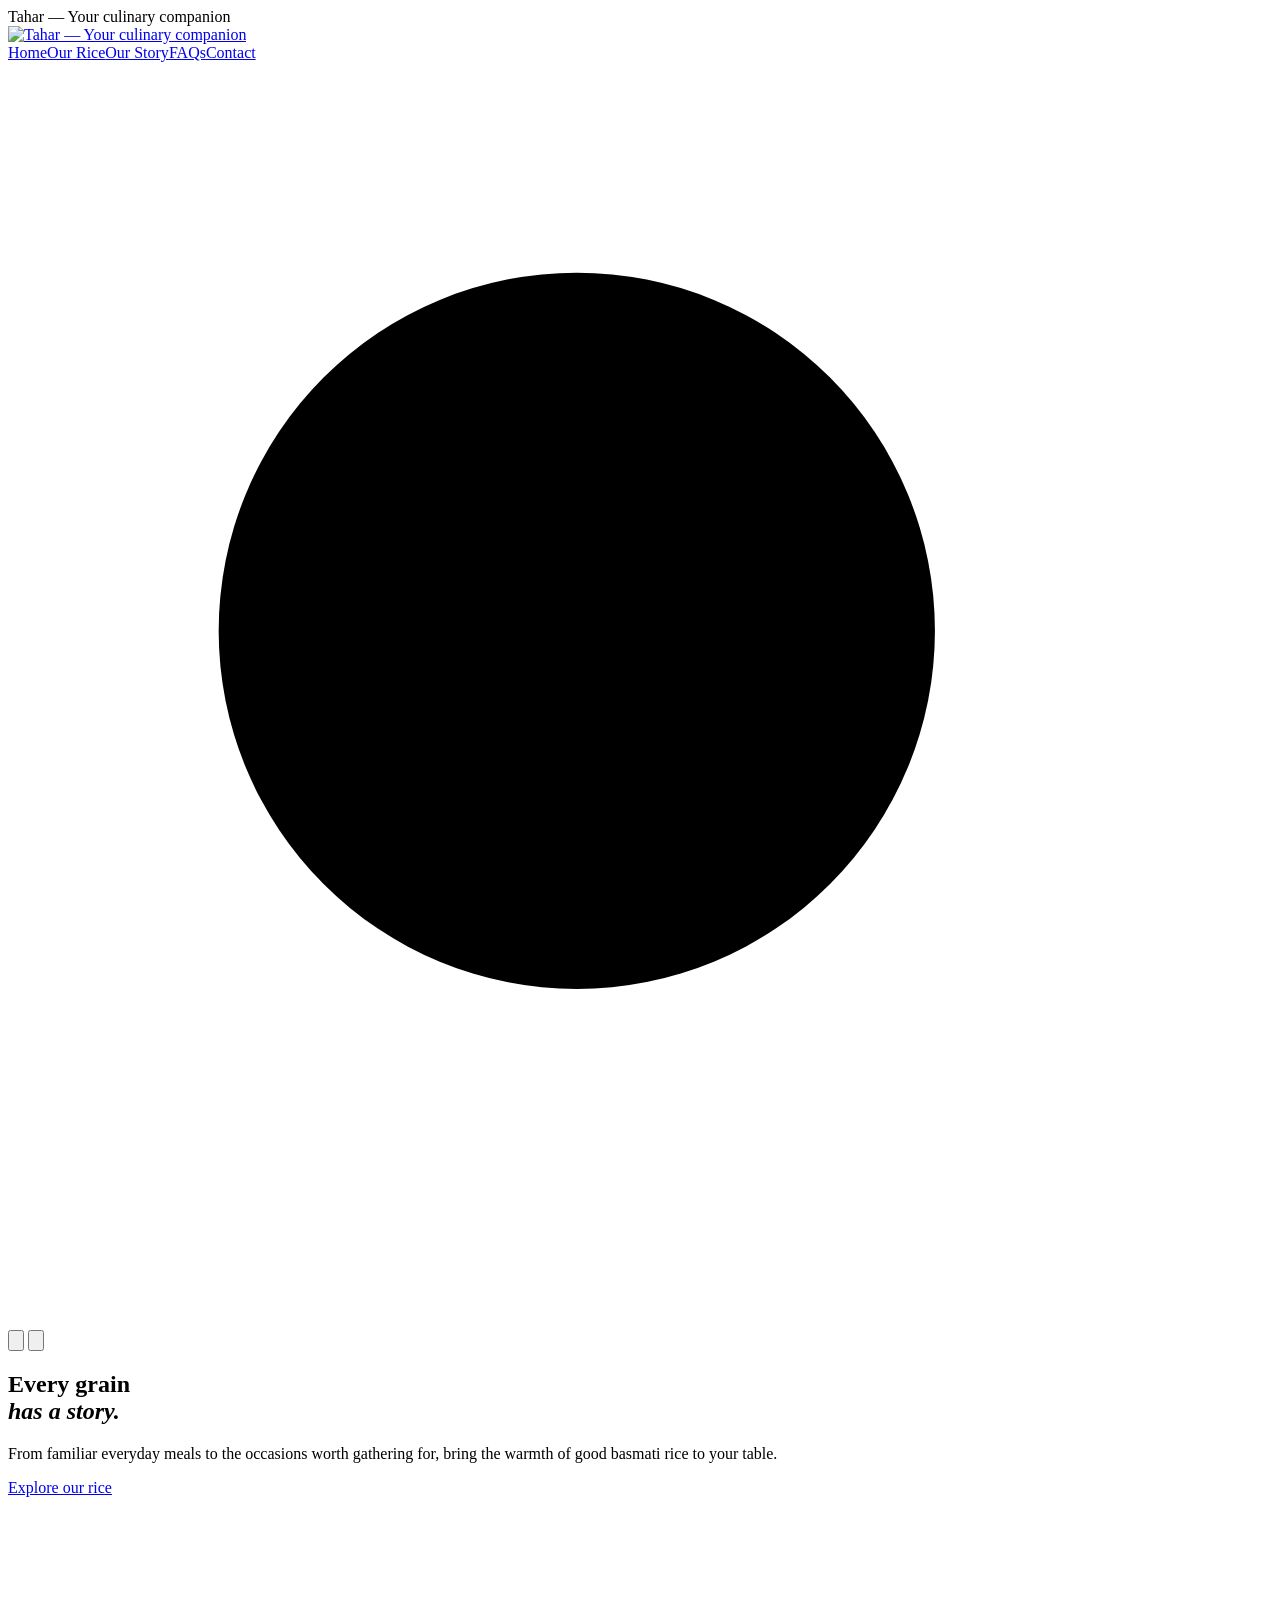
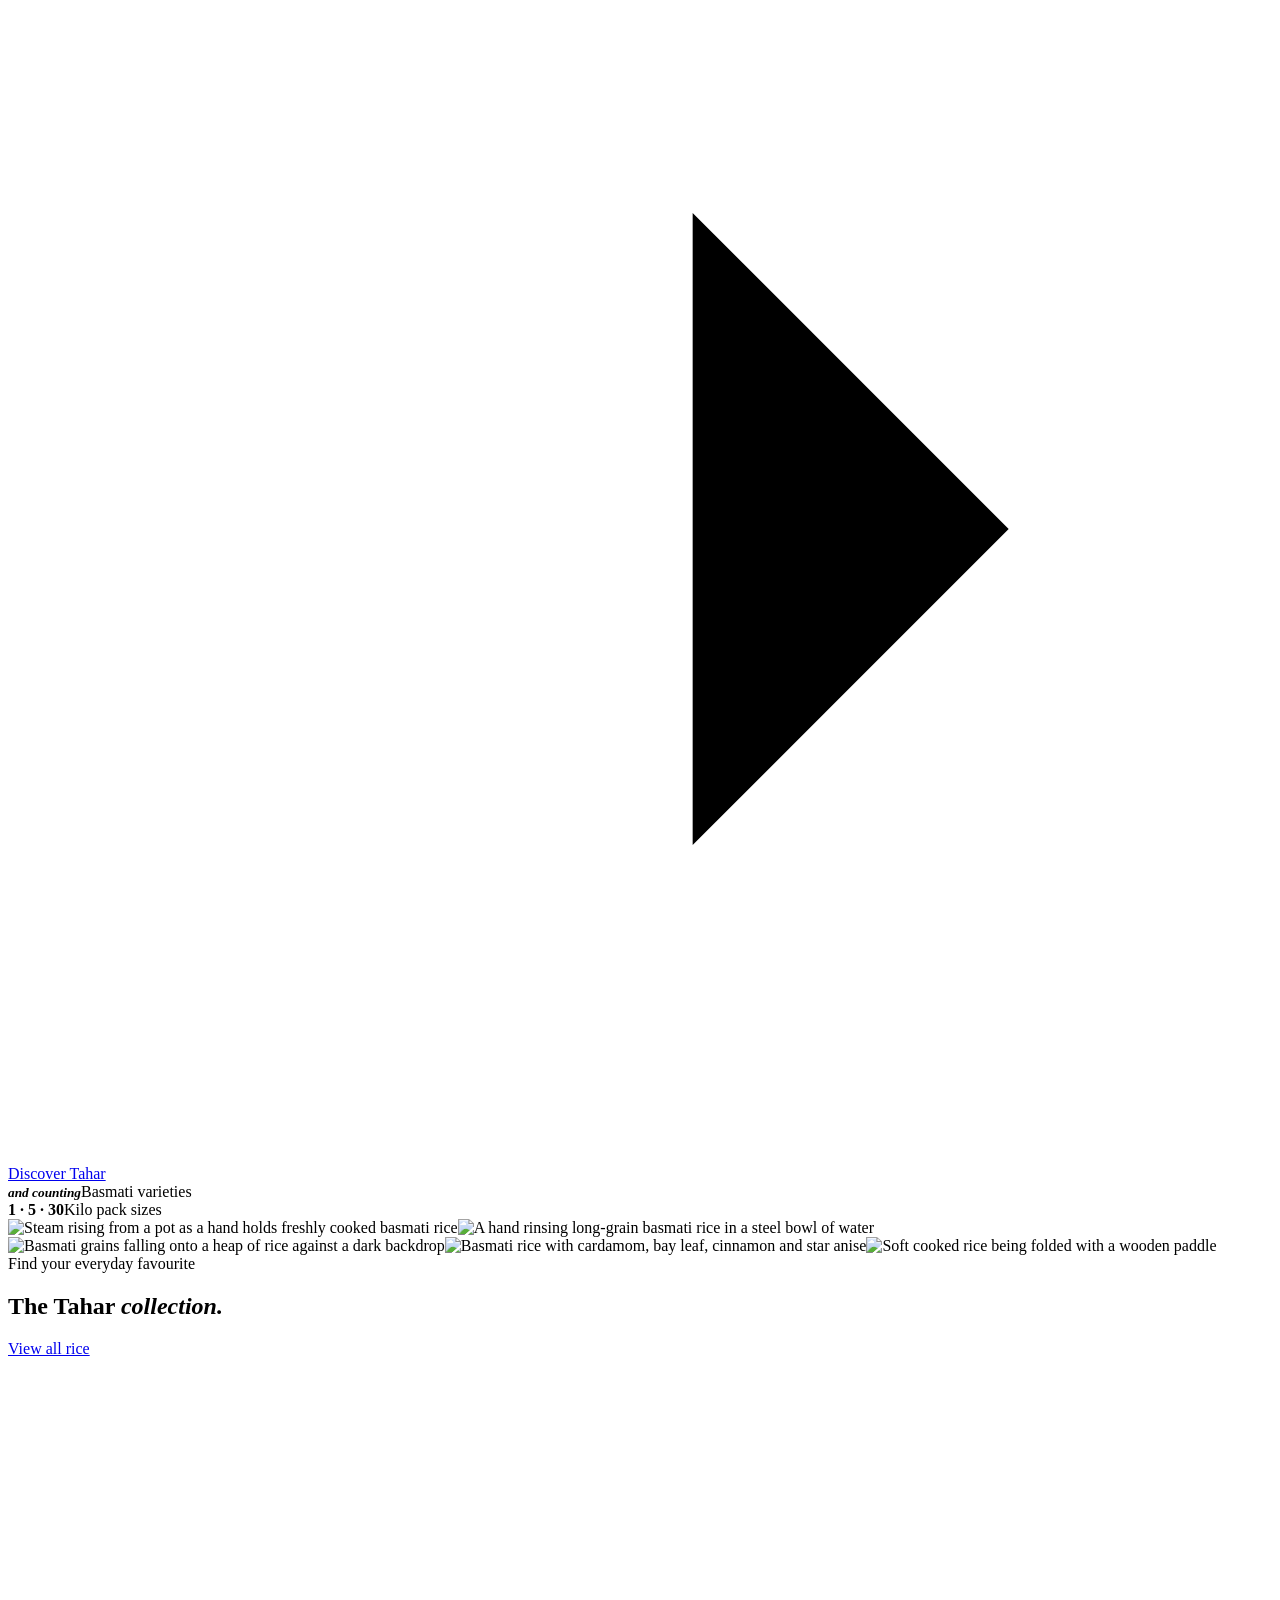
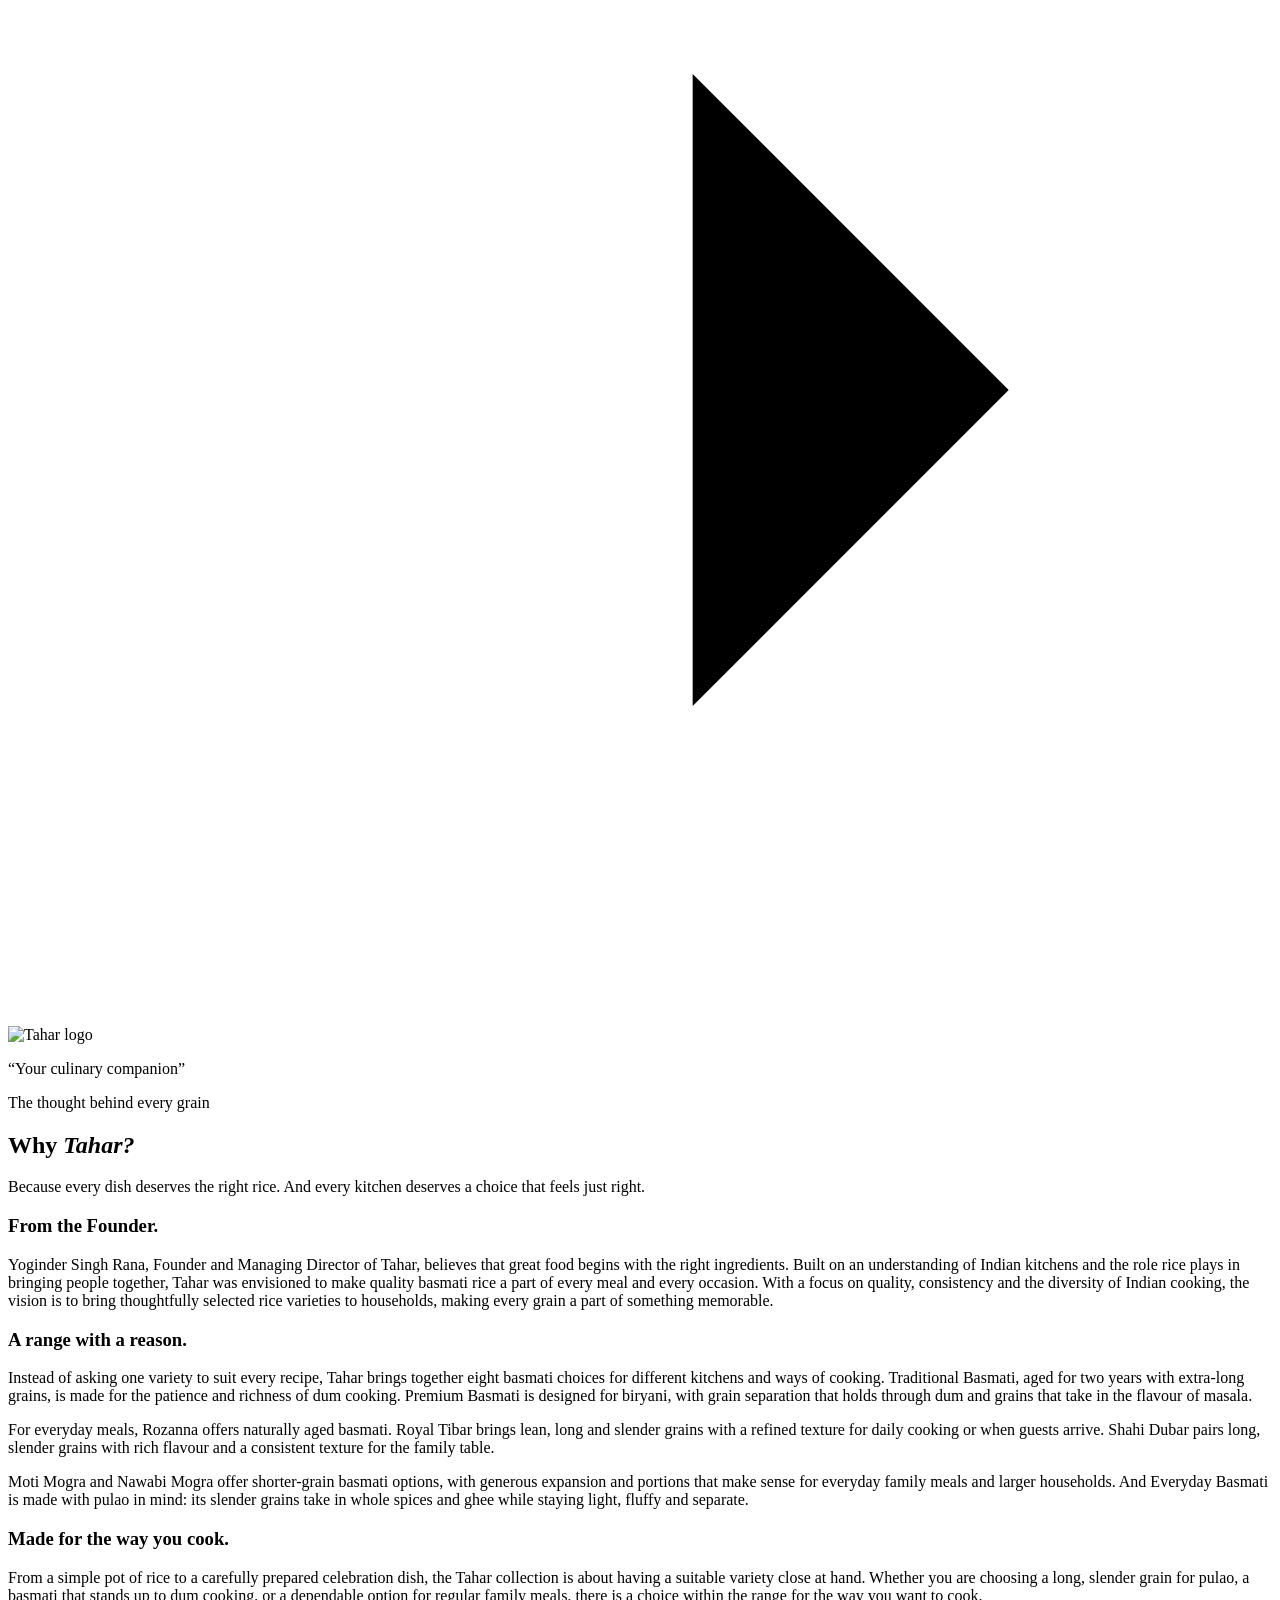
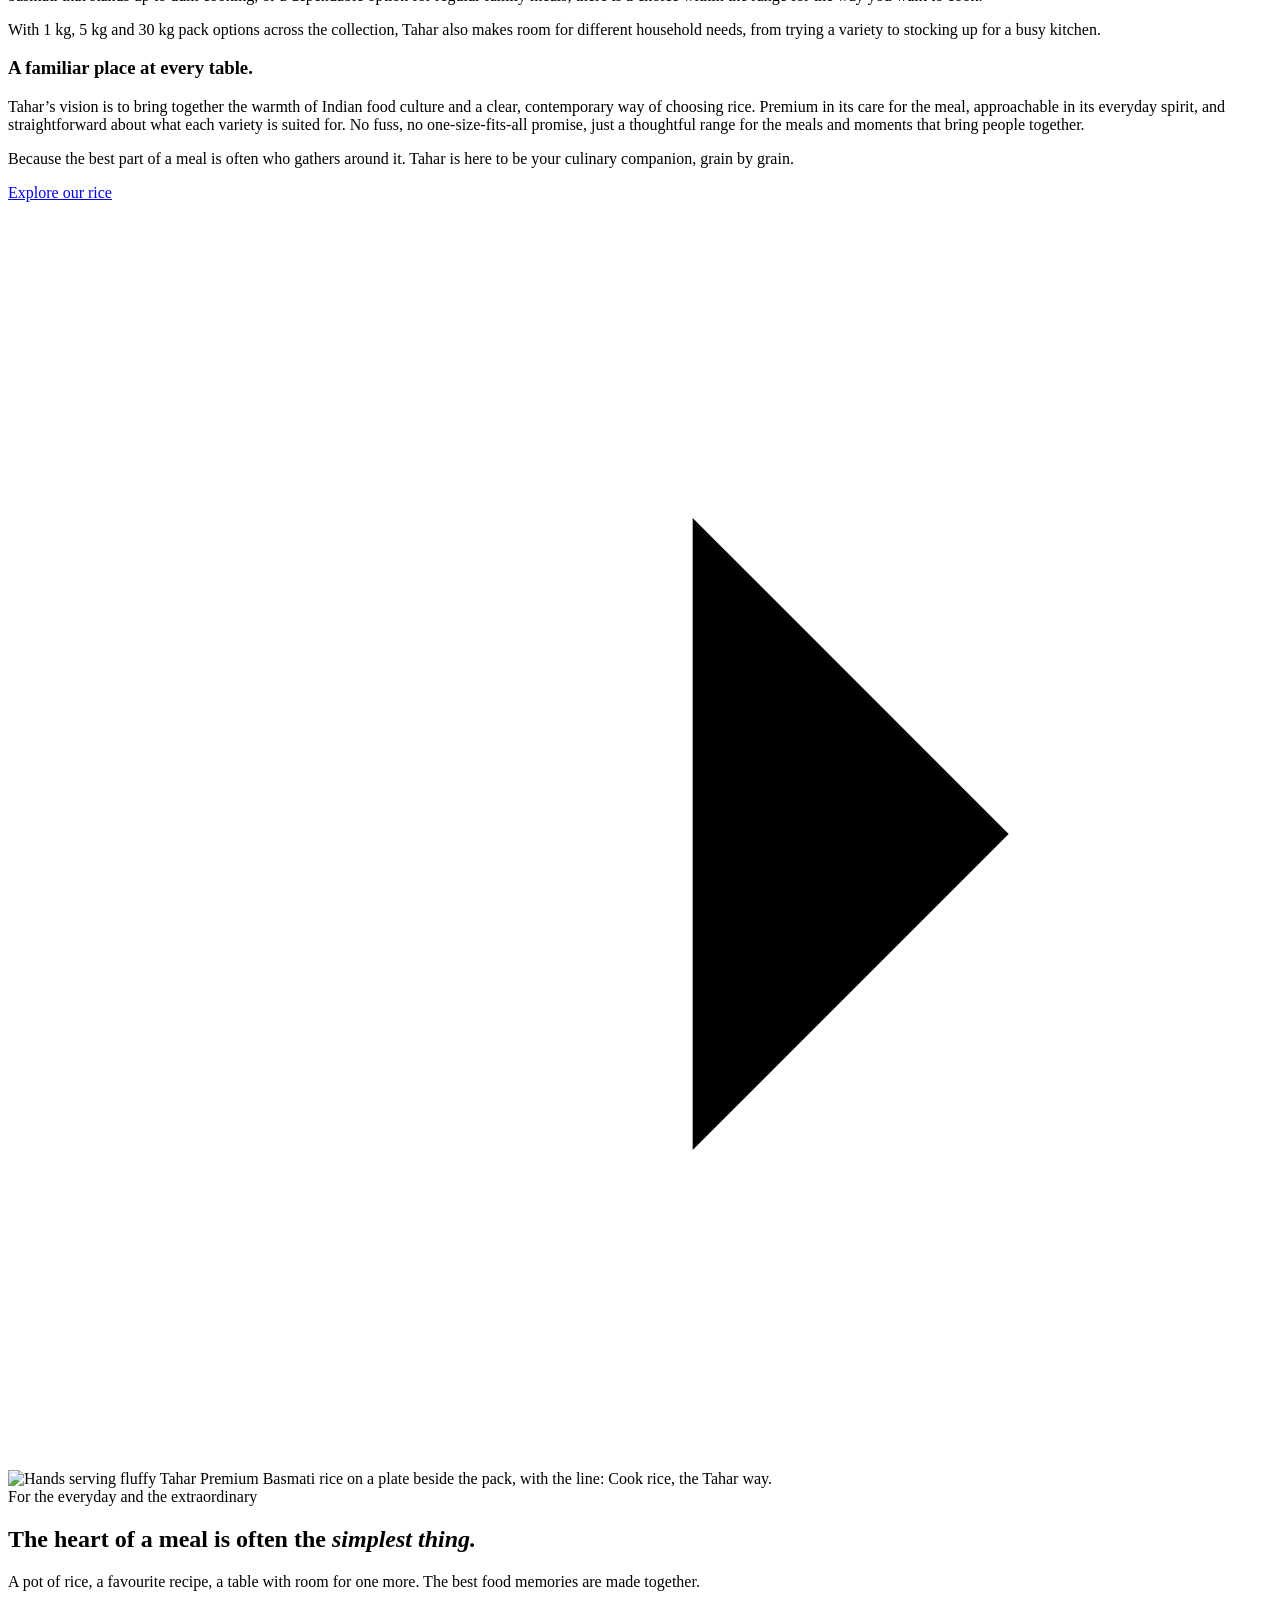
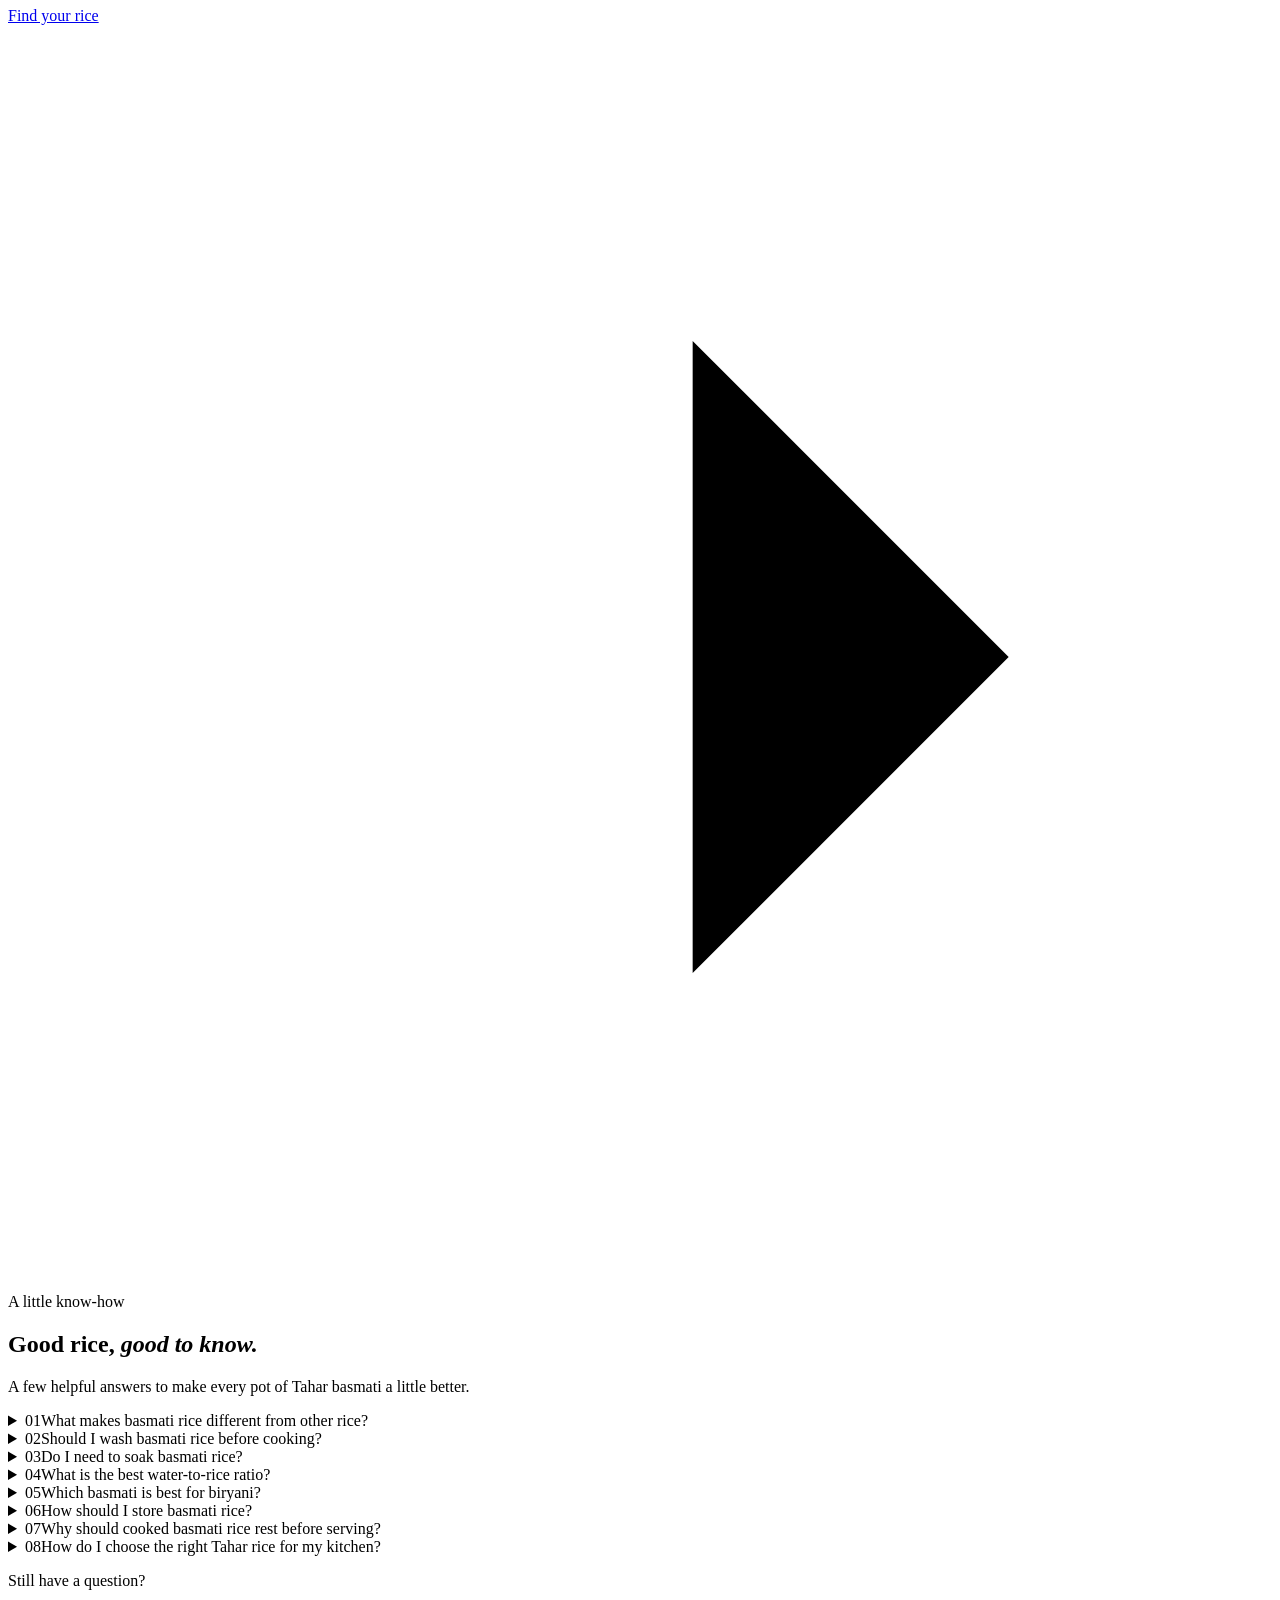
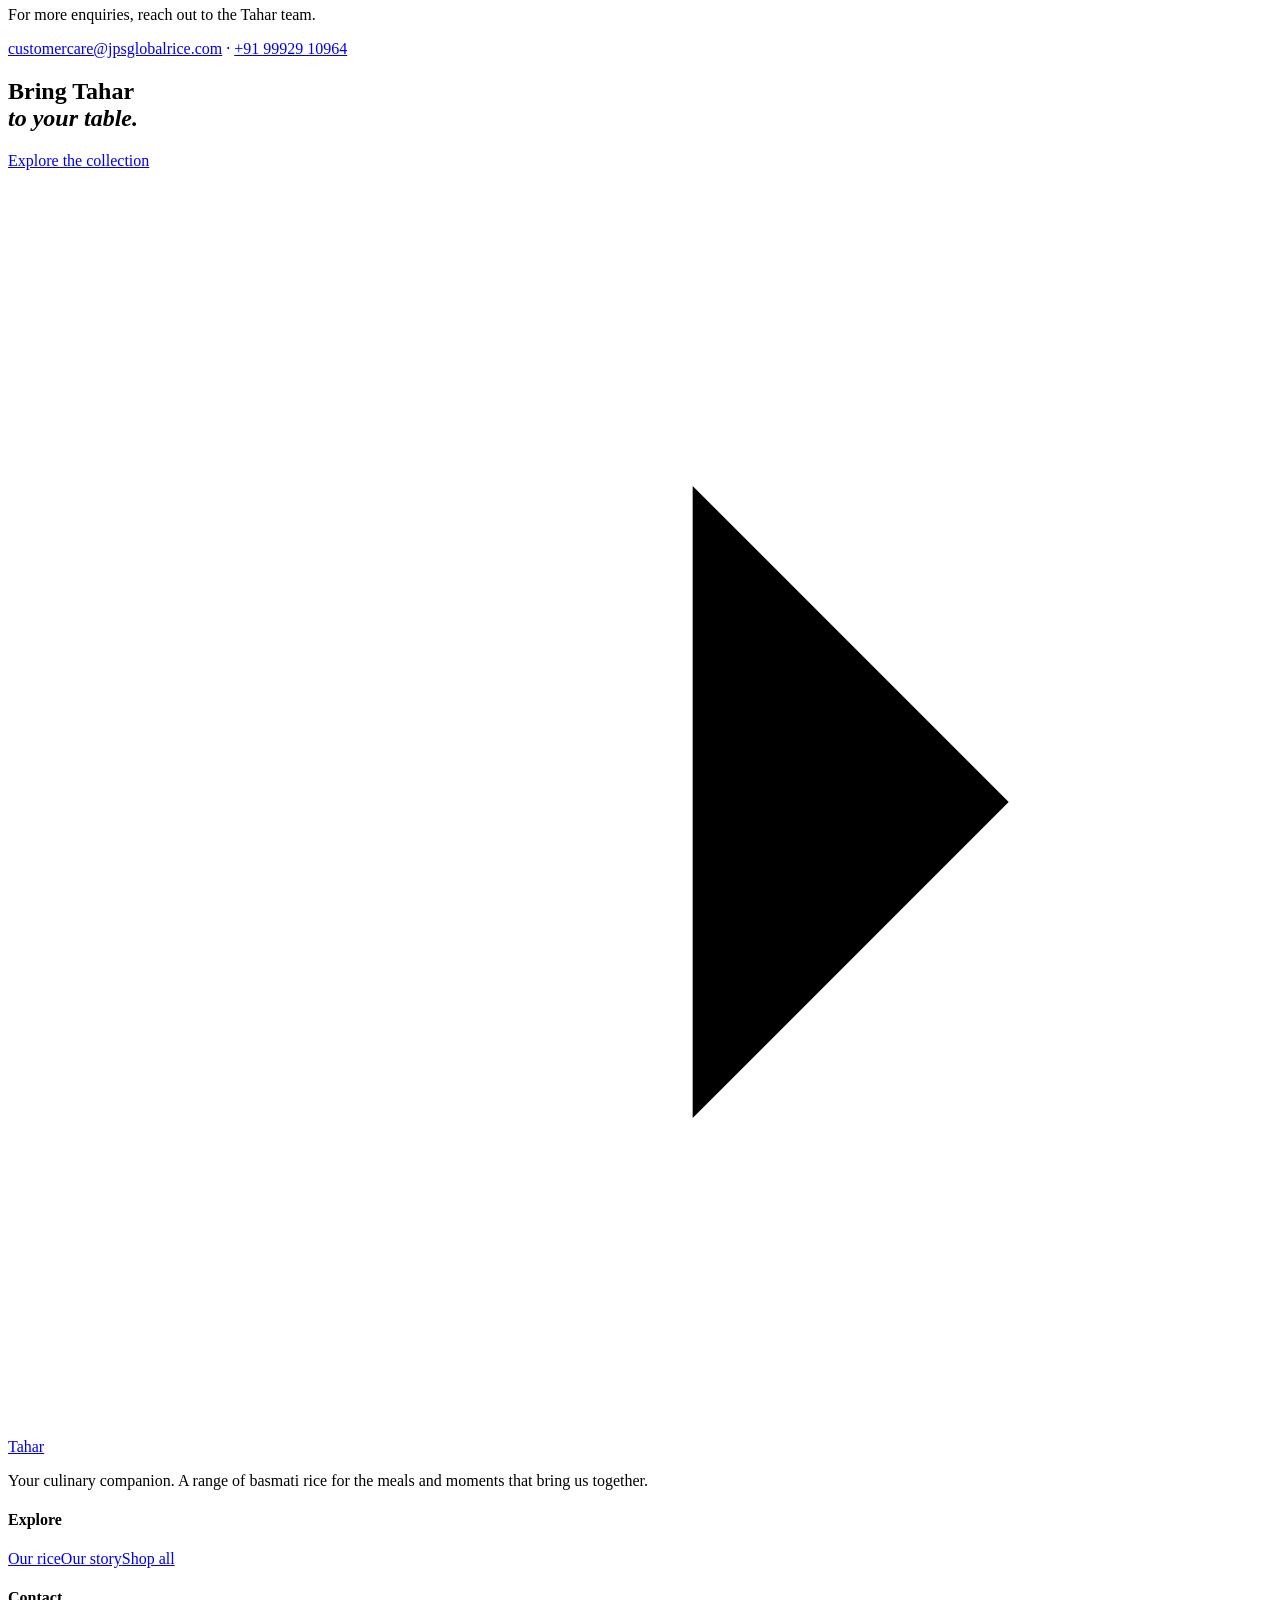
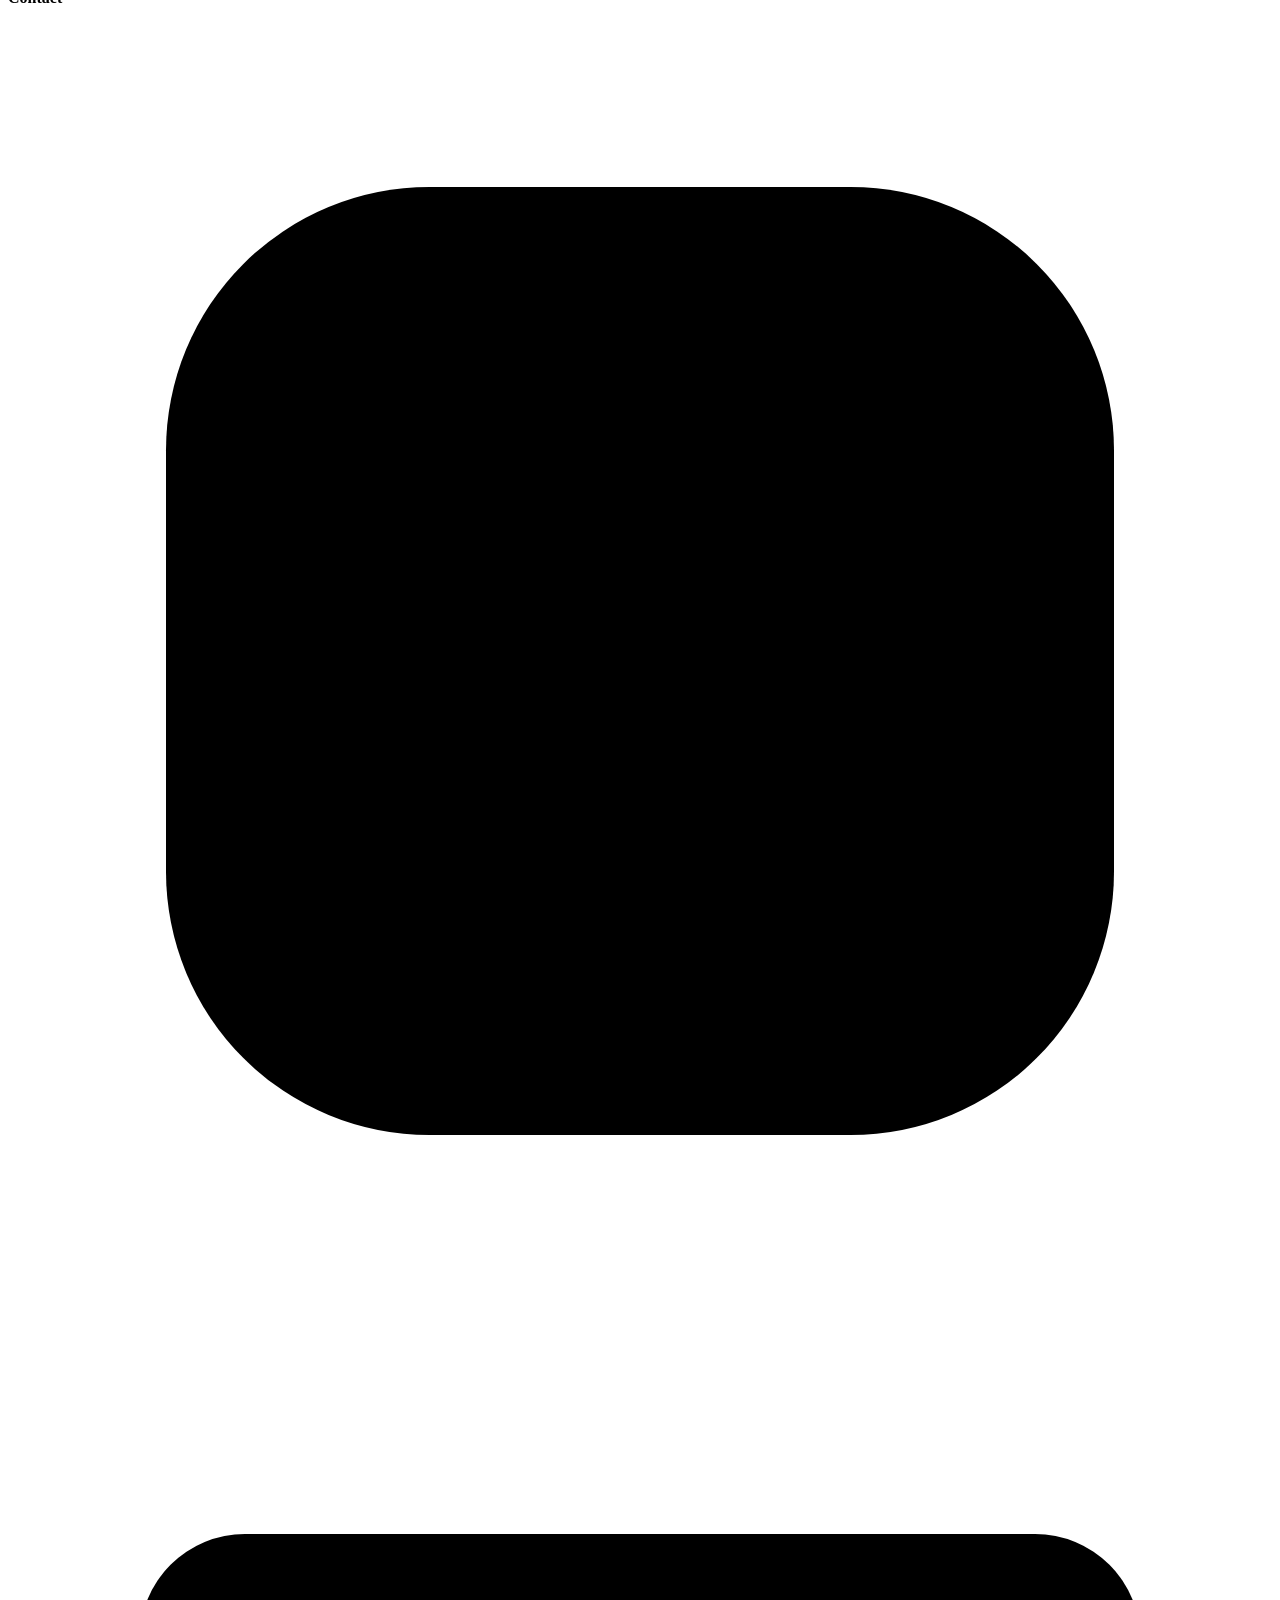
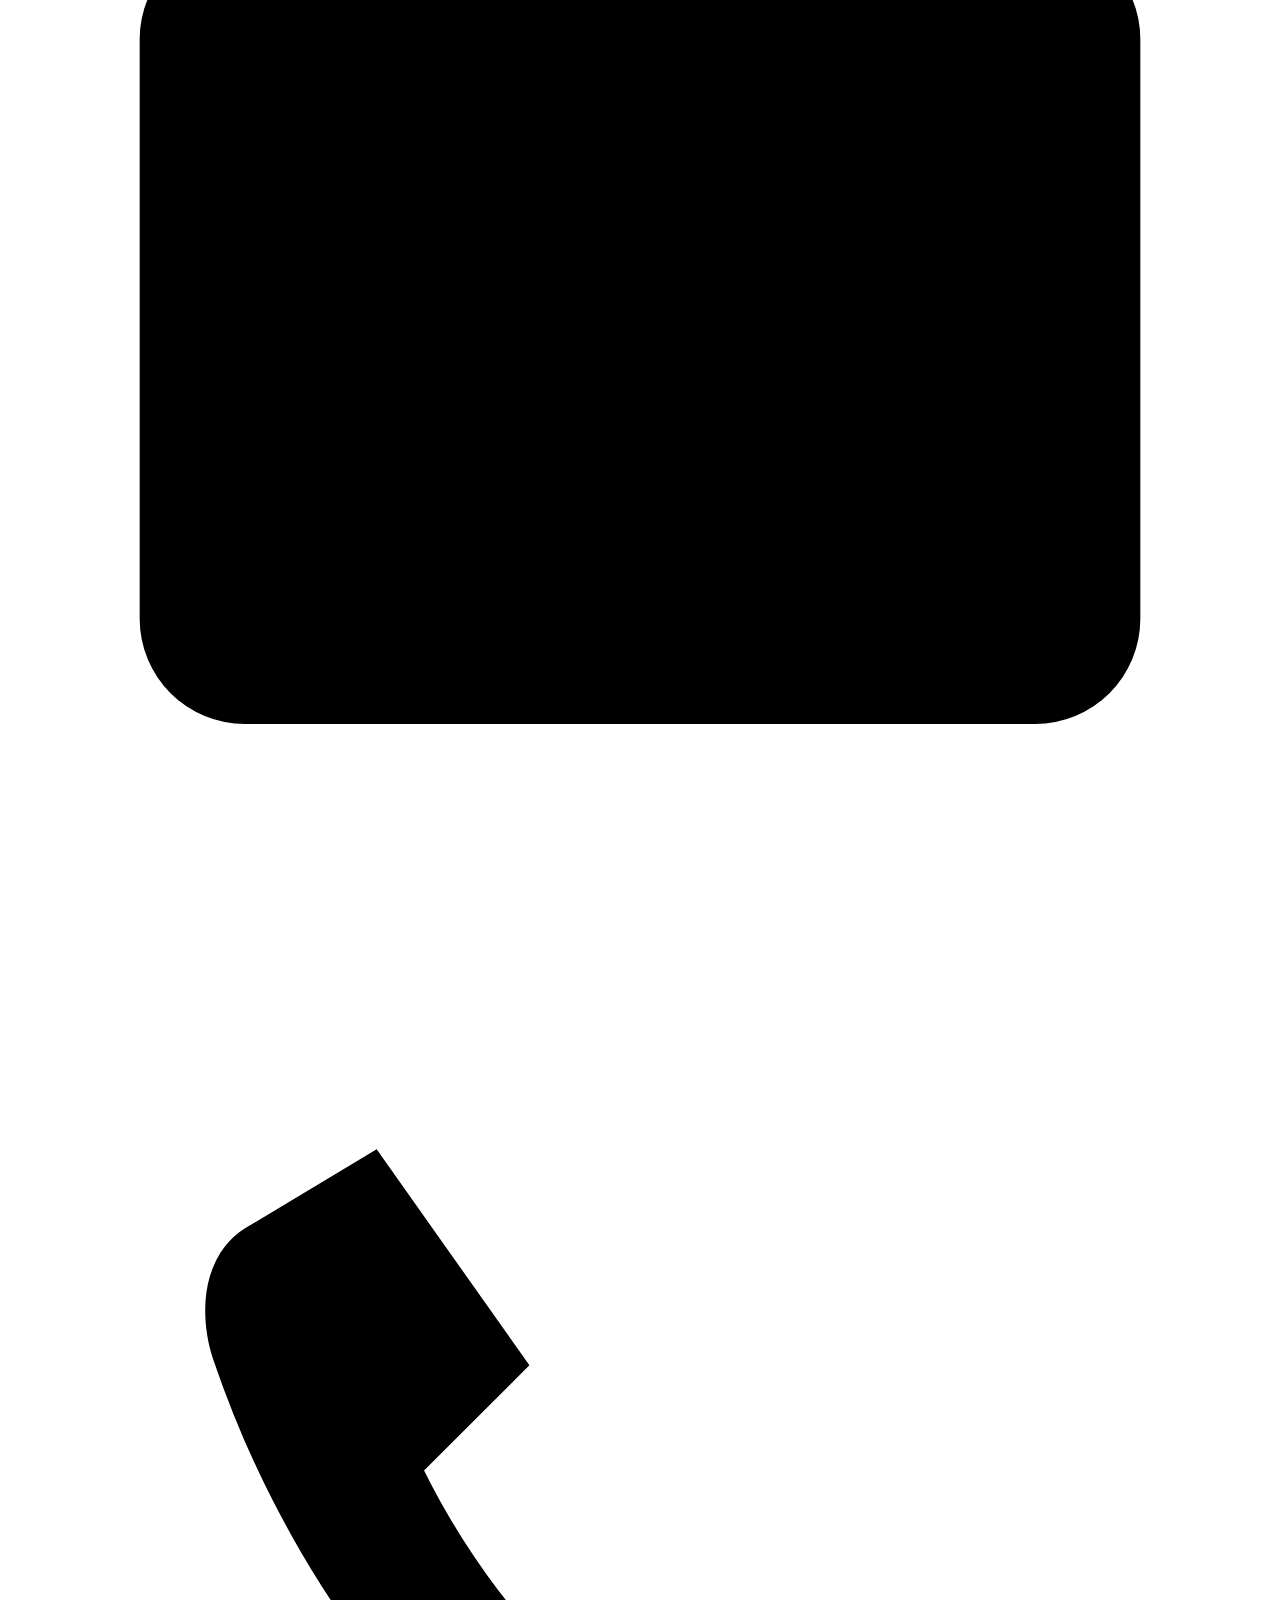
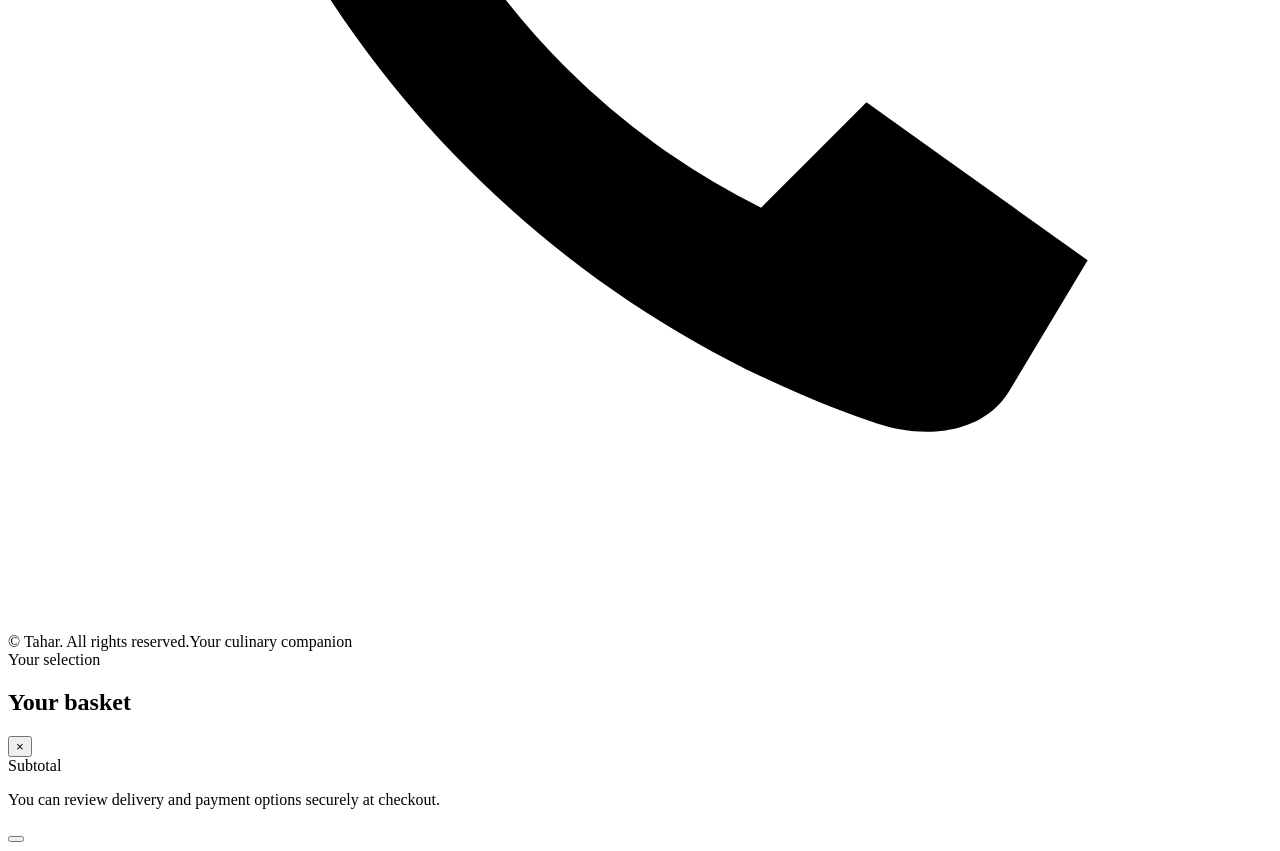
==== commit 493a7c4b: "Refined tahar website" ====
--- a/public/index.html
+++ b/public/index.html
@@ -56,6 +56,39 @@
   </div>
 </div>
 
+<section class="collection section">
+  <div class="container">
+    <div class="section-head" data-reveal><div><div class="eyebrow">Find your everyday favourite</div><h2 class="display">The Tahar <em>collection.</em></h2></div><a class="text-link" href="./shop.html">View all rice <svg class="arr" viewBox="0 0 24 24" aria-hidden="true"><path d="M5 12h14M13 6l6 6-6 6"/></svg></a></div>
+    <div class="product-grid">
+      <template x-for="product in featuredProducts" :key="product.id">
+        <article class="product-card" x-data="{closeup:false}">
+          <div class="product-media" :class="{'is-closeup':closeup}">
+            <a class="product-visual" :href="'/product.html?id='+product.id" :aria-label="'View '+product.name">
+              <template x-if="product.image"><img :src="product.image" :alt="product.name" loading="lazy"></template>
+              <template x-if="!product.image"><div class="no-image">Rozanna<small>Product image coming soon</small></div></template>
+            </a>
+            <template x-if="product.galleryImage">
+              <div class="product-media-extra">
+                <a class="product-closeup" :href="'/product.html?id='+product.id" :tabindex="closeup ? 0 : -1" :aria-hidden="!closeup" :aria-label="'View '+product.name">
+                  <img :src="product.galleryImage" :alt="product.name + ' cooked rice closeup'" loading="lazy" decoding="async" :style="'--fx:'+(product.galleryFocus?.x ?? 50)+'%;--fy:'+(product.galleryFocus?.y ?? 50)+'%;--zoom:'+(product.galleryFocus?.zoom ?? 1.2)">
+                </a>
+                <button type="button" class="media-arrow media-next" x-show="!closeup" @click="closeup=true" :aria-label="'Show closeup of '+product.name"><svg viewBox="0 0 24 24" aria-hidden="true"><path d="M5 12h14m-7-7 7 7-7 7"/></svg></button>
+                <button type="button" class="media-arrow media-prev" x-show="closeup" x-cloak @click="closeup=false" :aria-label="'Back to '+product.name+' pack'"><svg viewBox="0 0 24 24" aria-hidden="true"><path d="M19 12H5m7 7-7-7 7-7"/></svg></button>
+              </div>
+            </template>
+          </div>
+          <div class="product-info">
+            <a :href="'/product.html?id='+product.id"><h3 x-text="product.name"></h3></a>
+            <div class="product-price"><span x-text="money(priceFor(product))"></span><small x-text="'/ '+selectedSizes[product.id]"></small></div>
+            <div class="size-row" role="group" :aria-label="'Pack size for '+product.name"><template x-for="s in product.sizes" :key="s.size"><button type="button" class="size-pill" :class="{active:selectedSizes[product.id]===s.size,'is-unavailable':shopifyReady && s.availableForSale===false}" :disabled="!shopifyReady || s.availableForSale!==true" :aria-disabled="s.availableForSale!==true" :aria-pressed="selectedSizes[product.id]===s.size" :title="s.availableForSale===false ? 'Currently unavailable' : ''" @click="if(s.availableForSale===true) selectedSizes[product.id]=s.size" x-text="s.size"></button></template></div>
+            <button class="add-button" :class="{'is-unavailable':shopifyReady && !isAvailable(product,selectedSizes[product.id])}" :disabled="!shopifyReady || !isAvailable(product,selectedSizes[product.id]) || cartBusy" @click="add(product,selectedSizes[product.id])"><svg viewBox="0 0 24 24" aria-hidden="true"><path d="M12 5v14M5 12h14"/></svg><span x-text="!shopifyReady ? 'Loading…' : isAvailable(product,selectedSizes[product.id]) ? 'Add to basket' : 'Unavailable'"></span></button>
+          </div>
+        </article>
+      </template>
+    </div>
+  </div>
+</section>
+
 <section class="section" id="story">
   <div class="container intro-grid">
     <div class="intro-visual" data-reveal><img src="/images/tahar-logo-clear.png" alt="Tahar logo"><p>“Your culinary companion”</p></div>
@@ -68,8 +101,8 @@
 
       <div class="intro-story-scroll" role="region" aria-label="Discover the Tahar story and basmati rice collection" tabindex="0">
         <div class="intro-story-block">
-          <h3>Rice is part of the story.</h3>
-          <p>In an Indian home, rice is never just another ingredient. It is part of the weekday lunch that brings everyone to the table, the fragrant pulao made for a familiar gathering, and the slow-cooked biryani saved for a special occasion. Different meals call for different grains, textures and cooking experiences. Tahar is built around that simple understanding: the right rice can make a good meal feel even more complete.</p>
+          <h3>From the Founder.</h3>
+          <p>Yoginder Singh Rana, Founder and Managing Director of Tahar, believes that great food begins with the right ingredients. Built on an understanding of Indian kitchens and the role rice plays in bringing people together, Tahar was envisioned to make quality basmati rice a part of every meal and every occasion. With a focus on quality, consistency and the diversity of Indian cooking, the vision is to bring thoughtfully selected rice varieties to households, making every grain a part of something memorable.</p>
         </div>
 
         <div class="intro-story-block">
@@ -97,30 +130,8 @@
   </div>
 </section>
 
-<section class="collection section">
-  <div class="container">
-    <div class="section-head" data-reveal><div><div class="eyebrow">Find your everyday favourite</div><h2 class="display">The Tahar <em>collection.</em></h2></div><a class="text-link" href="./shop.html">View all rice <svg class="arr" viewBox="0 0 24 24" aria-hidden="true"><path d="M5 12h14M13 6l6 6-6 6"/></svg></a></div>
-    <div class="product-grid">
-      <template x-for="product in featuredProducts" :key="product.id">
-        <article class="product-card">
-          <a class="product-visual" :href="'/product.html?id='+product.id" :aria-label="'View '+product.name">
-            <template x-if="product.image"><img :src="product.image" :alt="product.name" loading="lazy"></template>
-            <template x-if="!product.image"><div class="no-image">Rozanna<small>Product image coming soon</small></div></template>
-          </a>
-          <div class="product-info">
-            <a :href="'/product.html?id='+product.id"><h3 x-text="product.name"></h3></a>
-            <div class="product-price"><span x-text="money(priceFor(product))"></span><small x-text="'/ '+selectedSizes[product.id]"></small></div>
-            <div class="size-row" role="group" :aria-label="'Pack size for '+product.name"><template x-for="s in product.sizes" :key="s.size"><button type="button" class="size-pill" :class="{active:selectedSizes[product.id]===s.size,'is-unavailable':shopifyReady && s.availableForSale===false}" :disabled="!shopifyReady || s.availableForSale!==true" :aria-disabled="s.availableForSale!==true" :aria-pressed="selectedSizes[product.id]===s.size" :title="s.availableForSale===false ? 'Currently unavailable' : ''" @click="if(s.availableForSale===true) selectedSizes[product.id]=s.size" x-text="s.size"></button></template></div>
-            <button class="add-button" :class="{'is-unavailable':shopifyReady && !isAvailable(product,selectedSizes[product.id])}" :disabled="!shopifyReady || !isAvailable(product,selectedSizes[product.id]) || cartBusy" @click="add(product,selectedSizes[product.id])"><svg viewBox="0 0 24 24" aria-hidden="true"><path d="M12 5v14M5 12h14"/></svg><span x-text="!shopifyReady ? 'Loading…' : isAvailable(product,selectedSizes[product.id]) ? 'Add to basket' : 'Unavailable'"></span></button>
-          </div>
-        </article>
-      </template>
-    </div>
-  </div>
-</section>
-
 <section class="interlude on-dark">
-  <div class="interlude-image" role="img" aria-label="A warm Indian rice meal"></div>
+  <div class="interlude-photo"><img src="/images/cook-rice-the-tahar-way.png" alt="Hands serving fluffy Tahar Premium Basmati rice on a plate beside the pack, with the line: Cook rice, the Tahar way." width="1117" height="1408" loading="lazy" decoding="async"></div>
   <div class="interlude-copy" data-reveal><div class="eyebrow">For the everyday and the extraordinary</div><h2 class="display">The heart of a meal is often the <em>simplest thing.</em></h2><p class="lead">A pot of rice, a favourite recipe, a table with room for one more. The best food memories are made together.</p><a class="text-link" href="./shop.html">Find your rice <svg class="arr" viewBox="0 0 24 24" aria-hidden="true"><path d="M5 12h14M13 6l6 6-6 6"/></svg></a></div>
 </section>
 
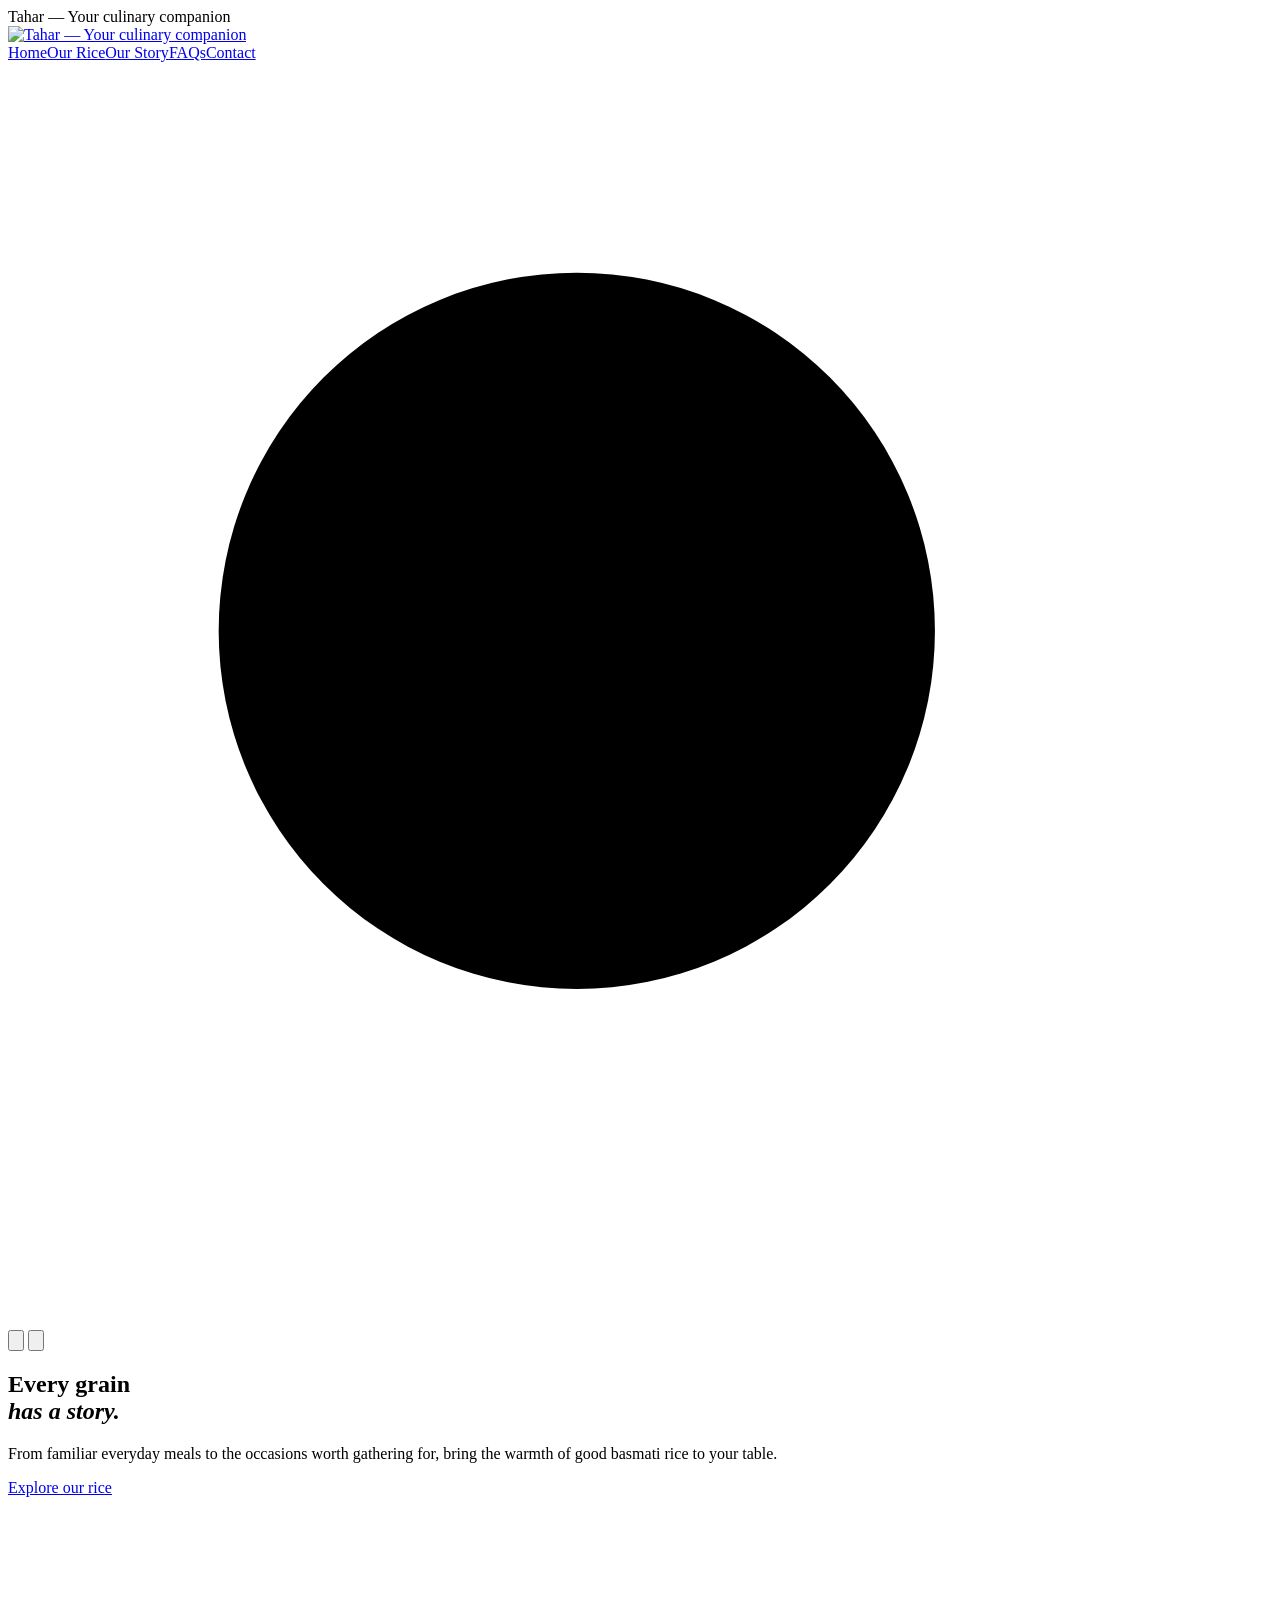
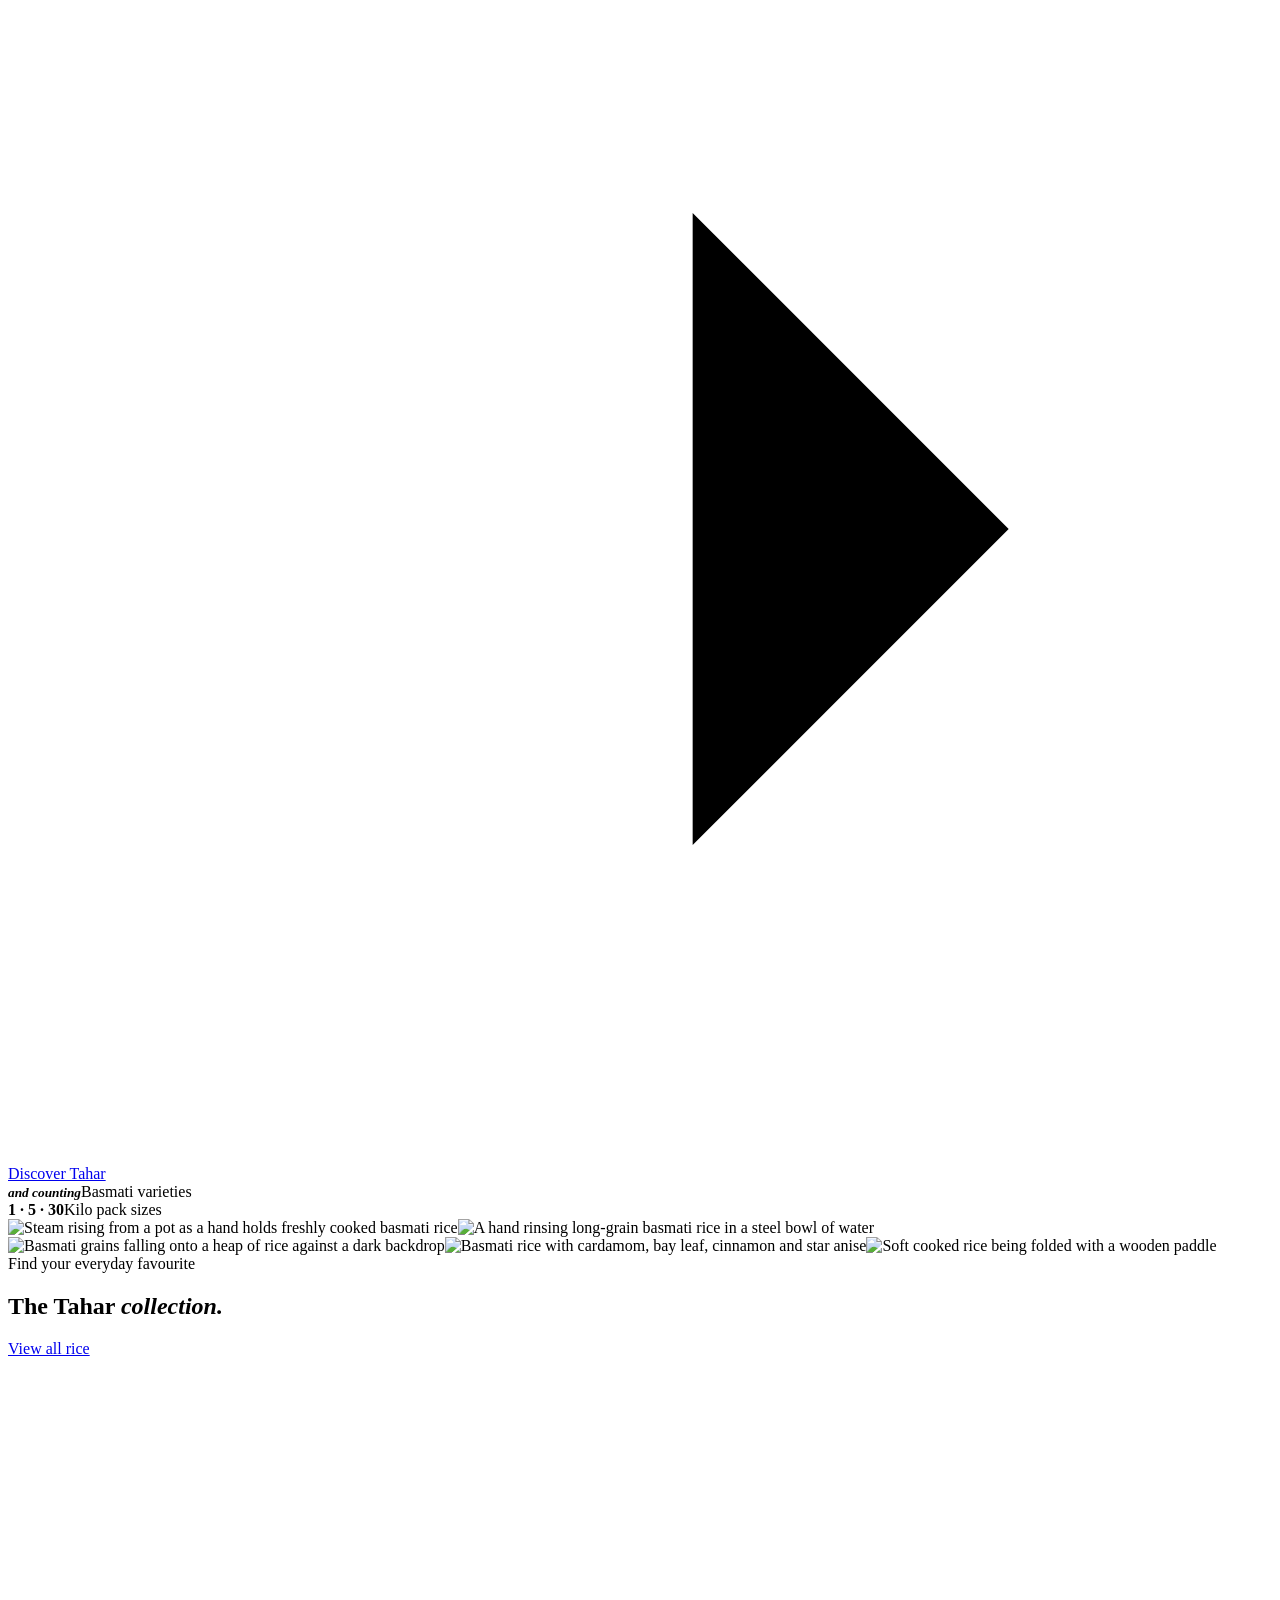
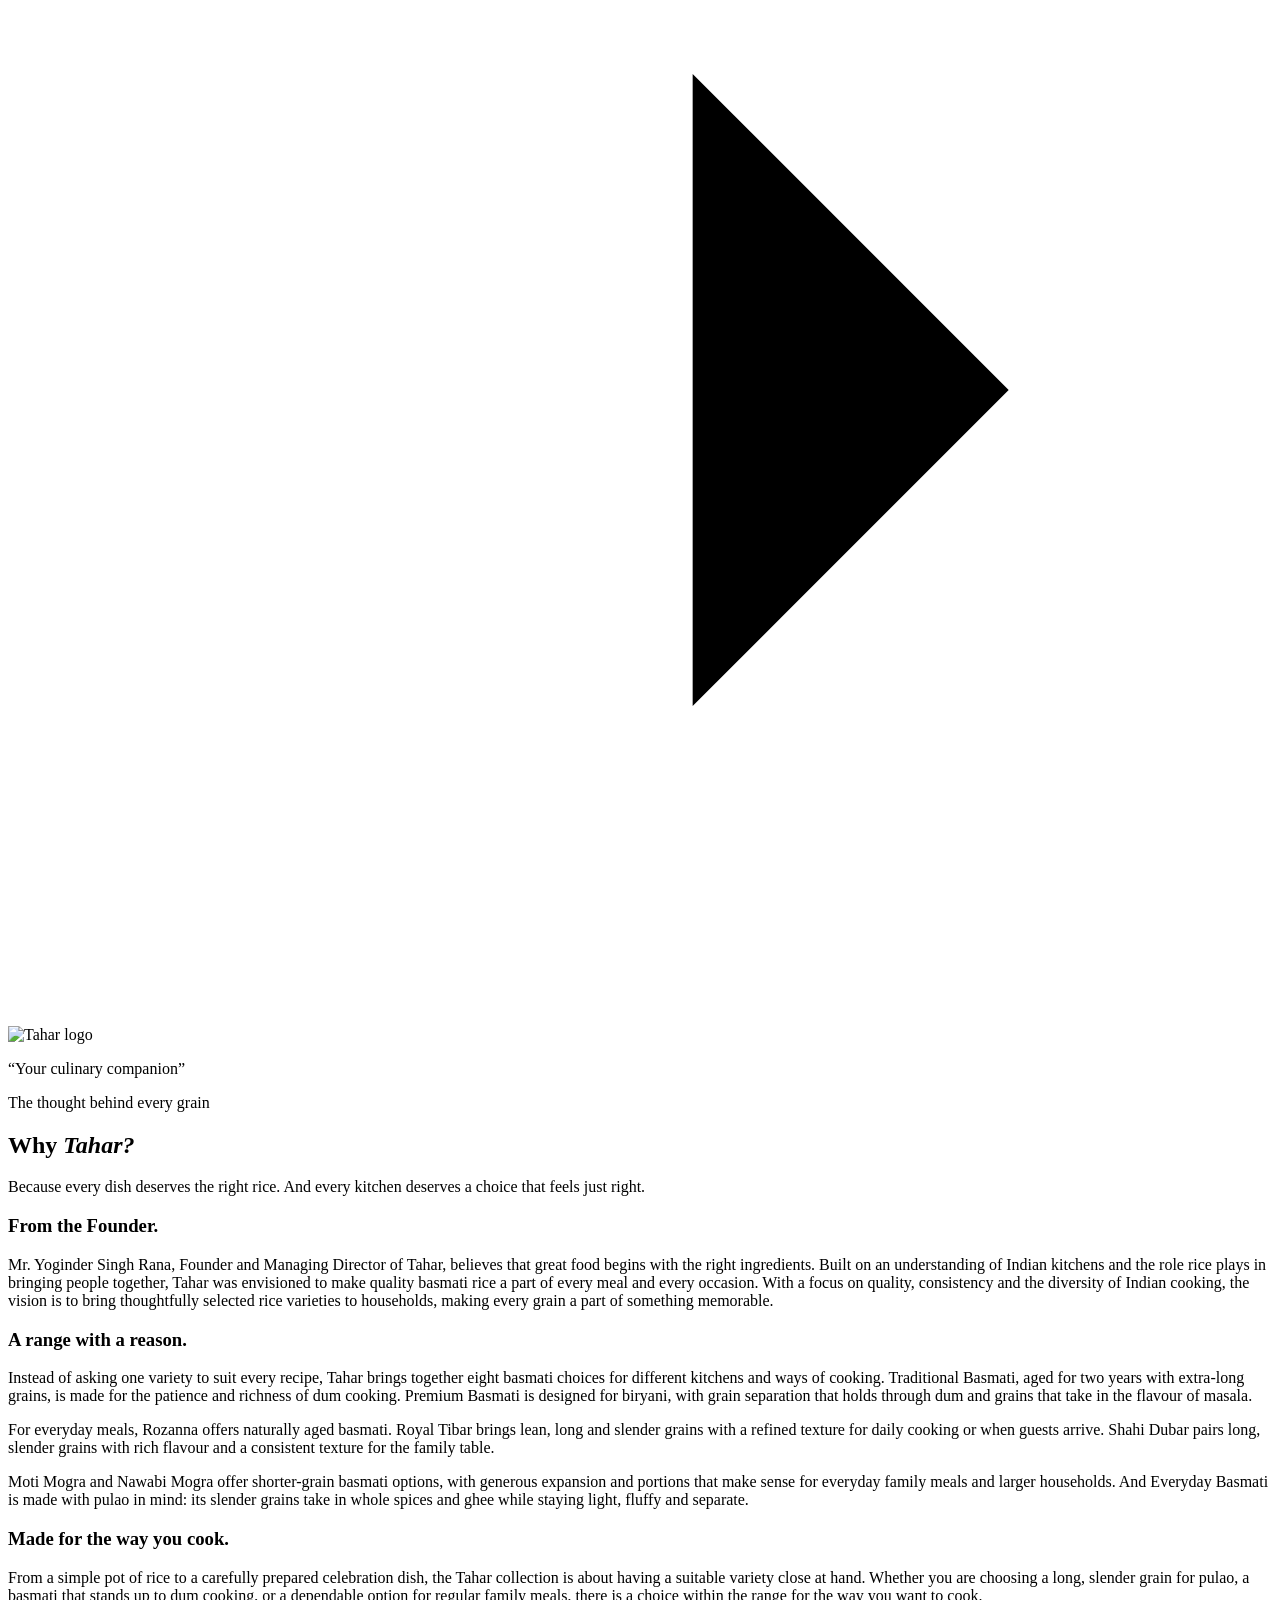
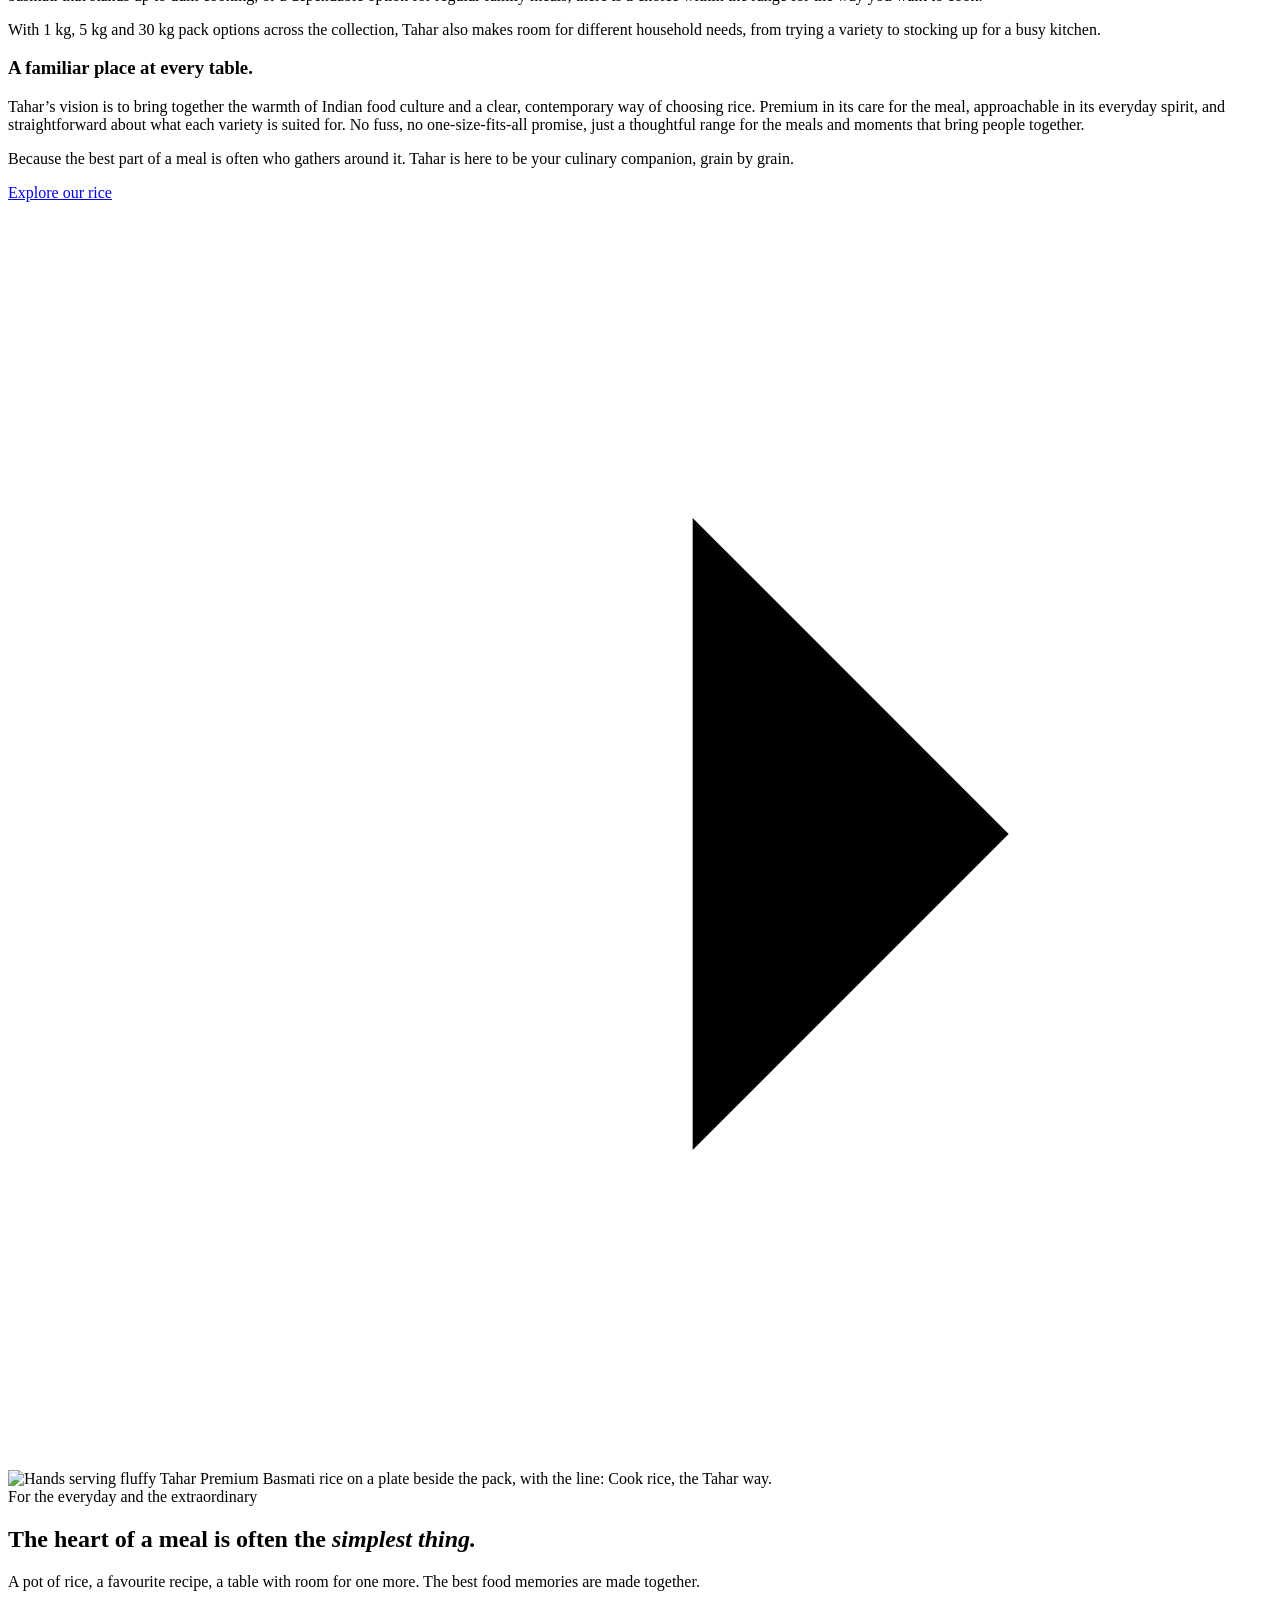
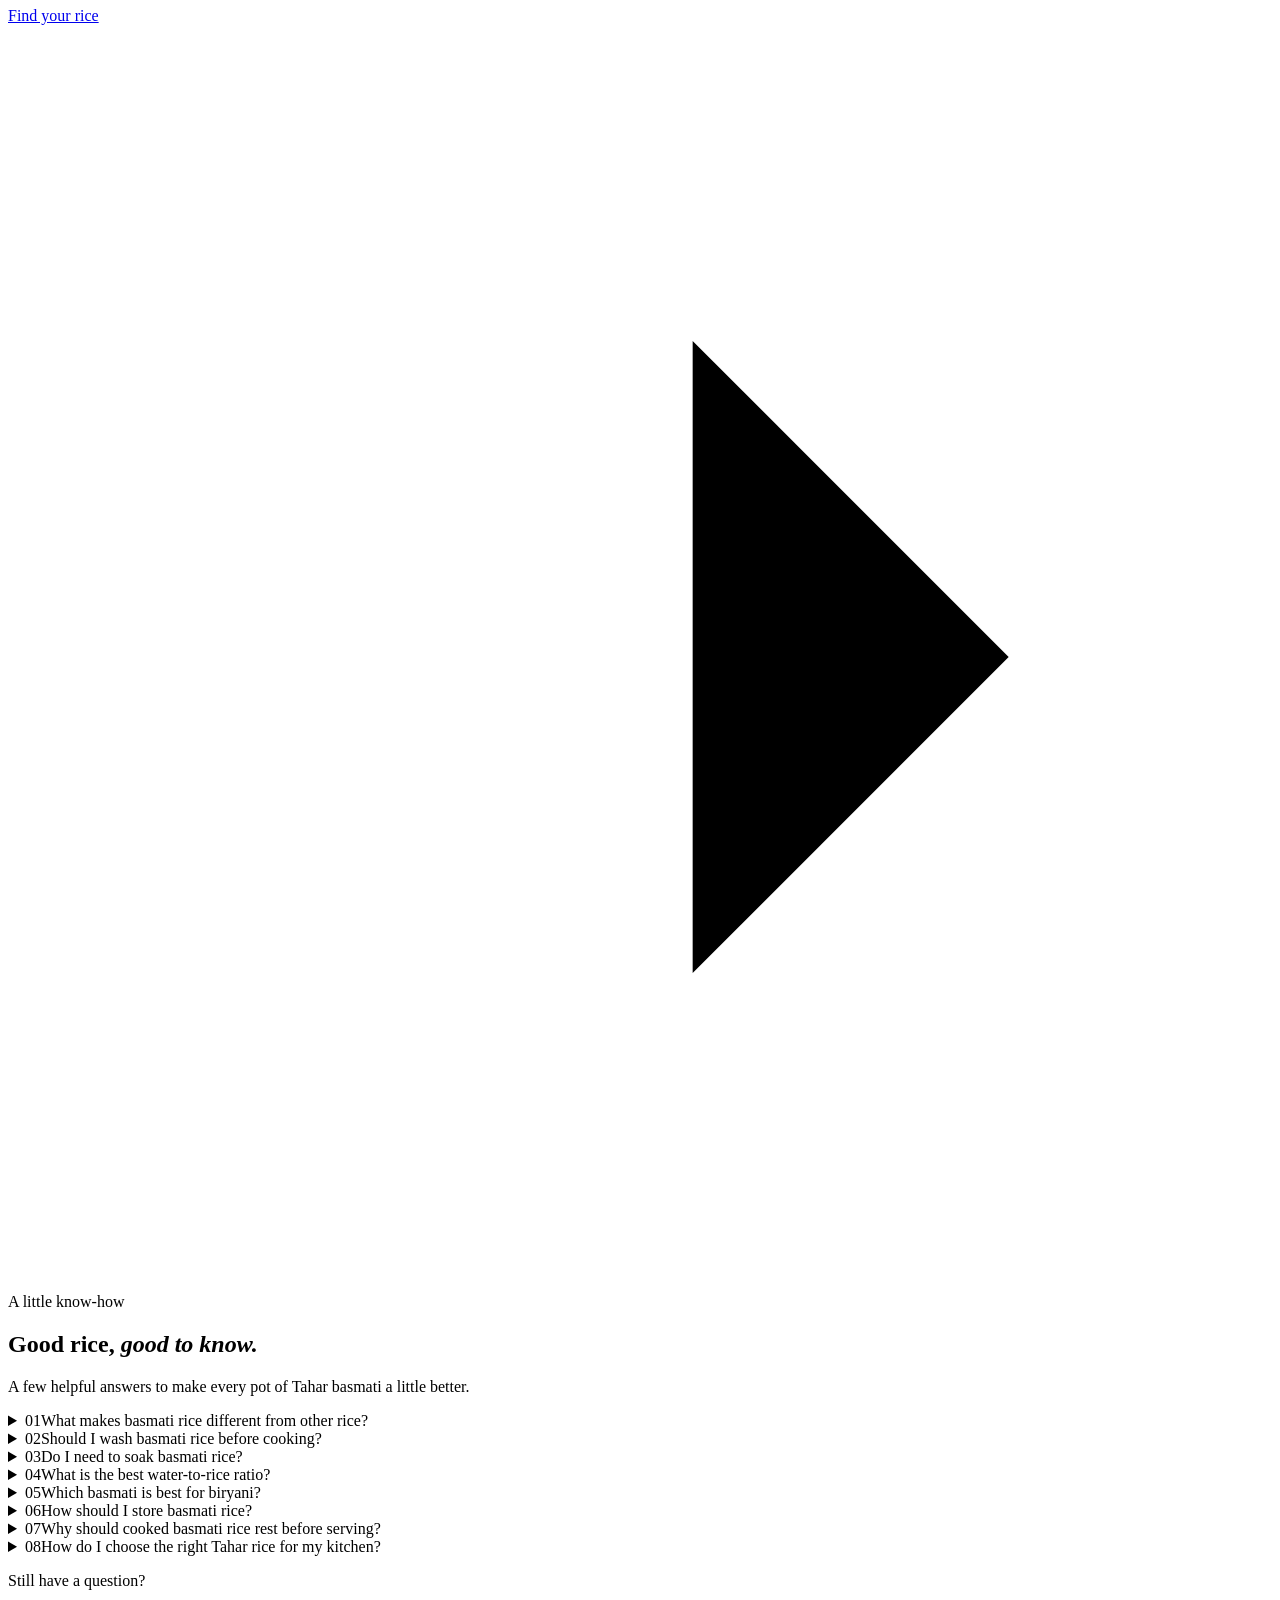
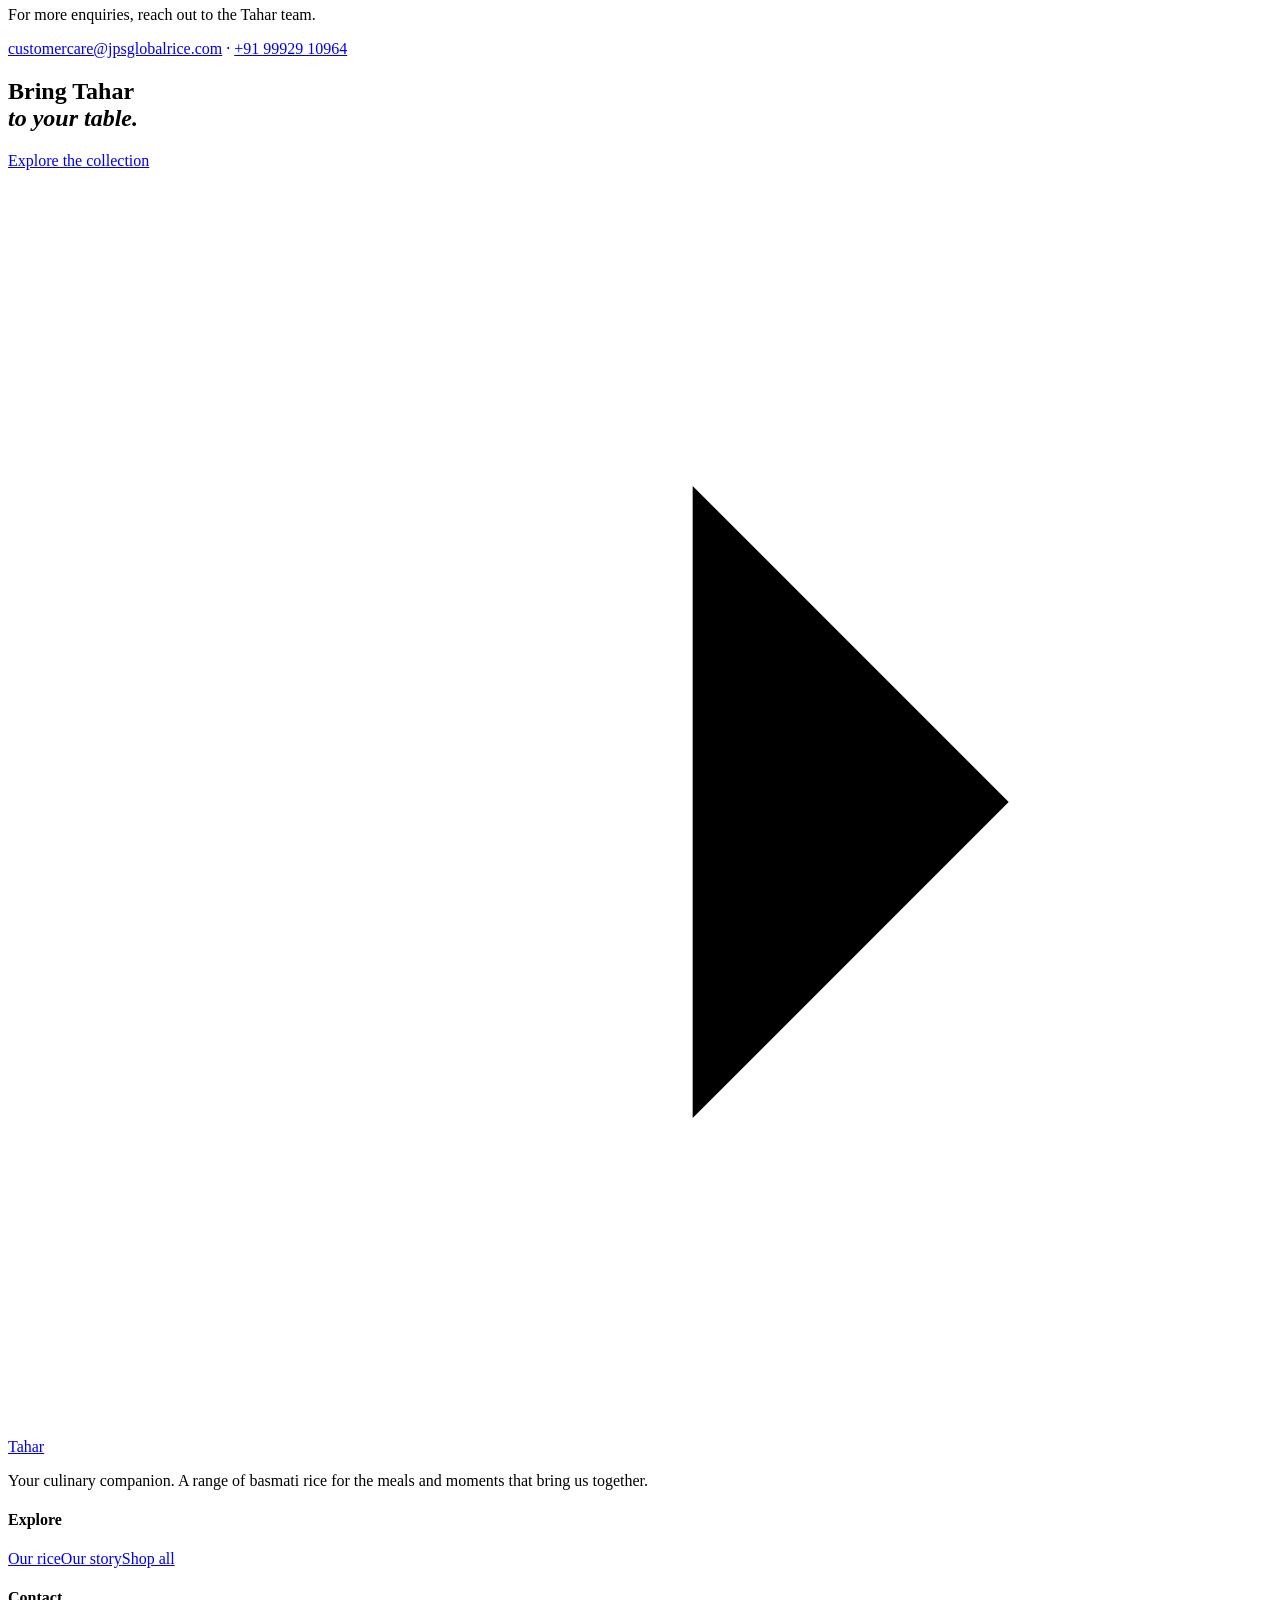
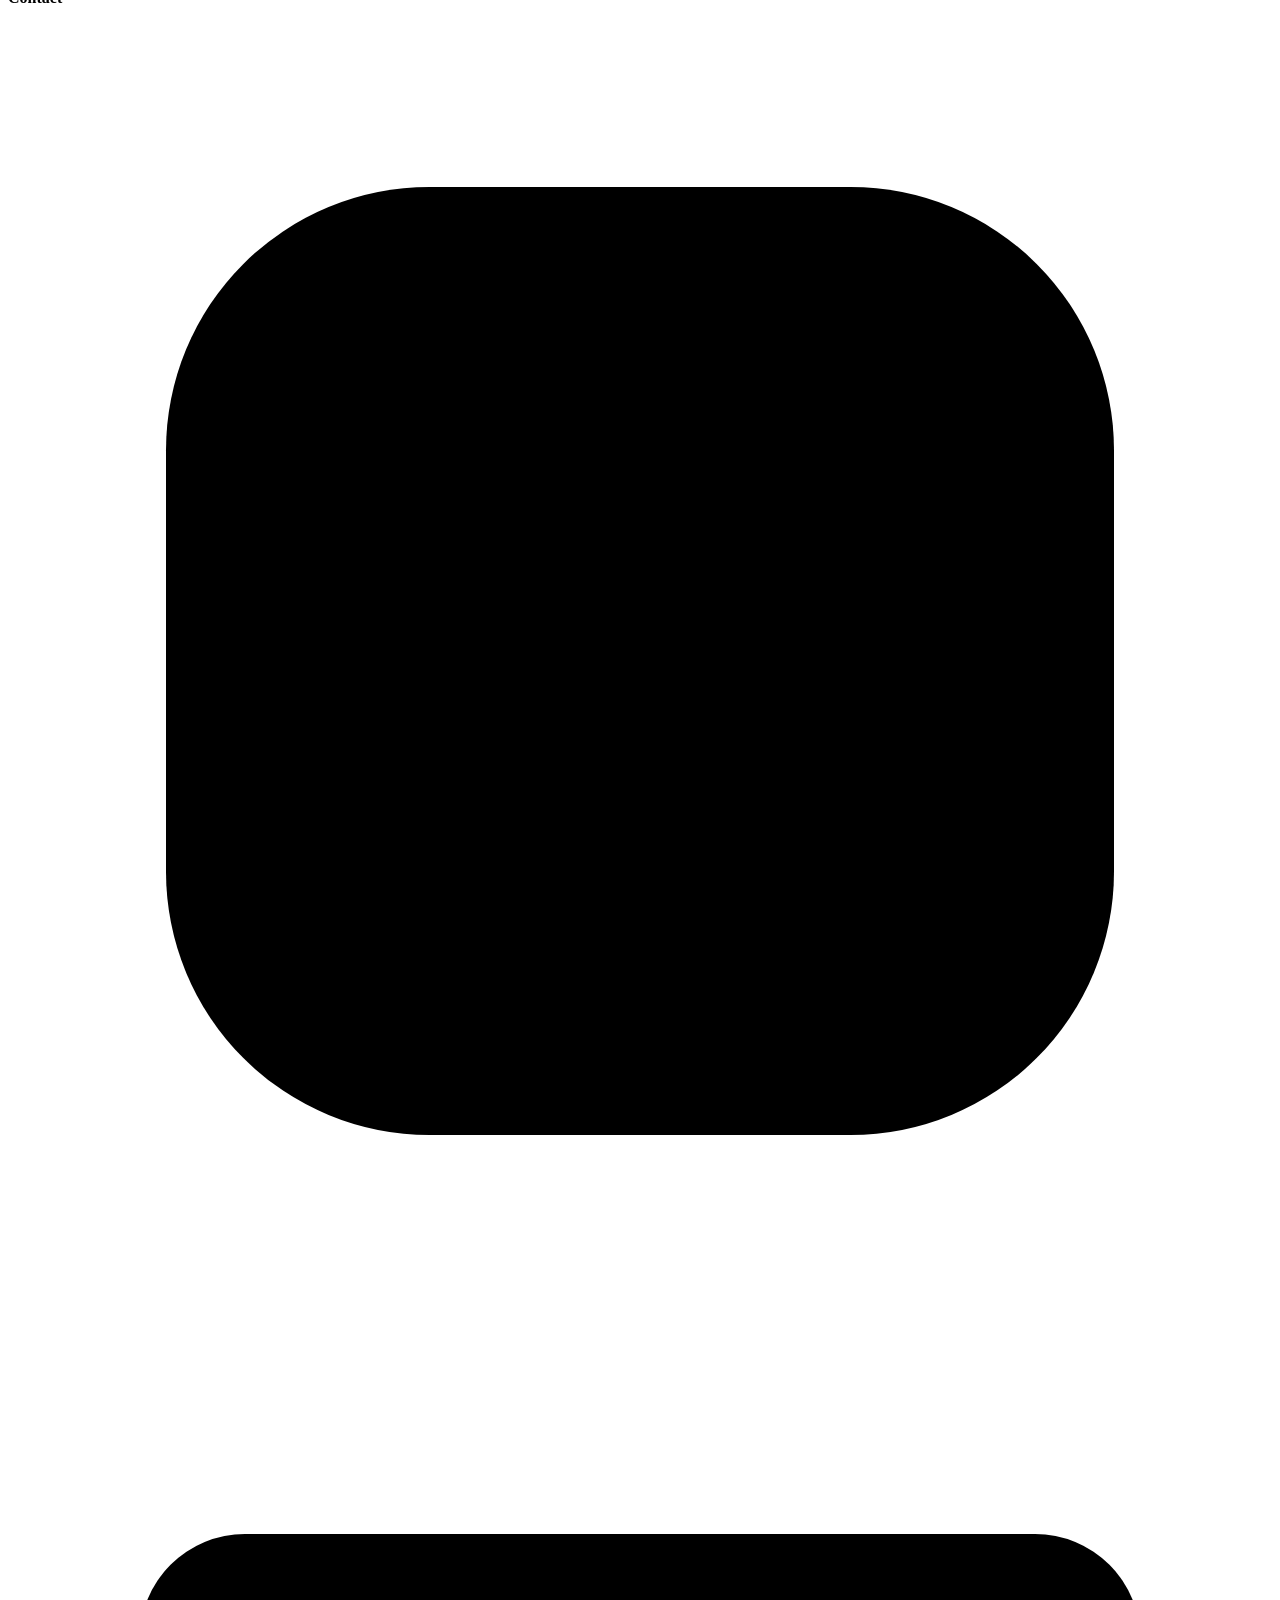
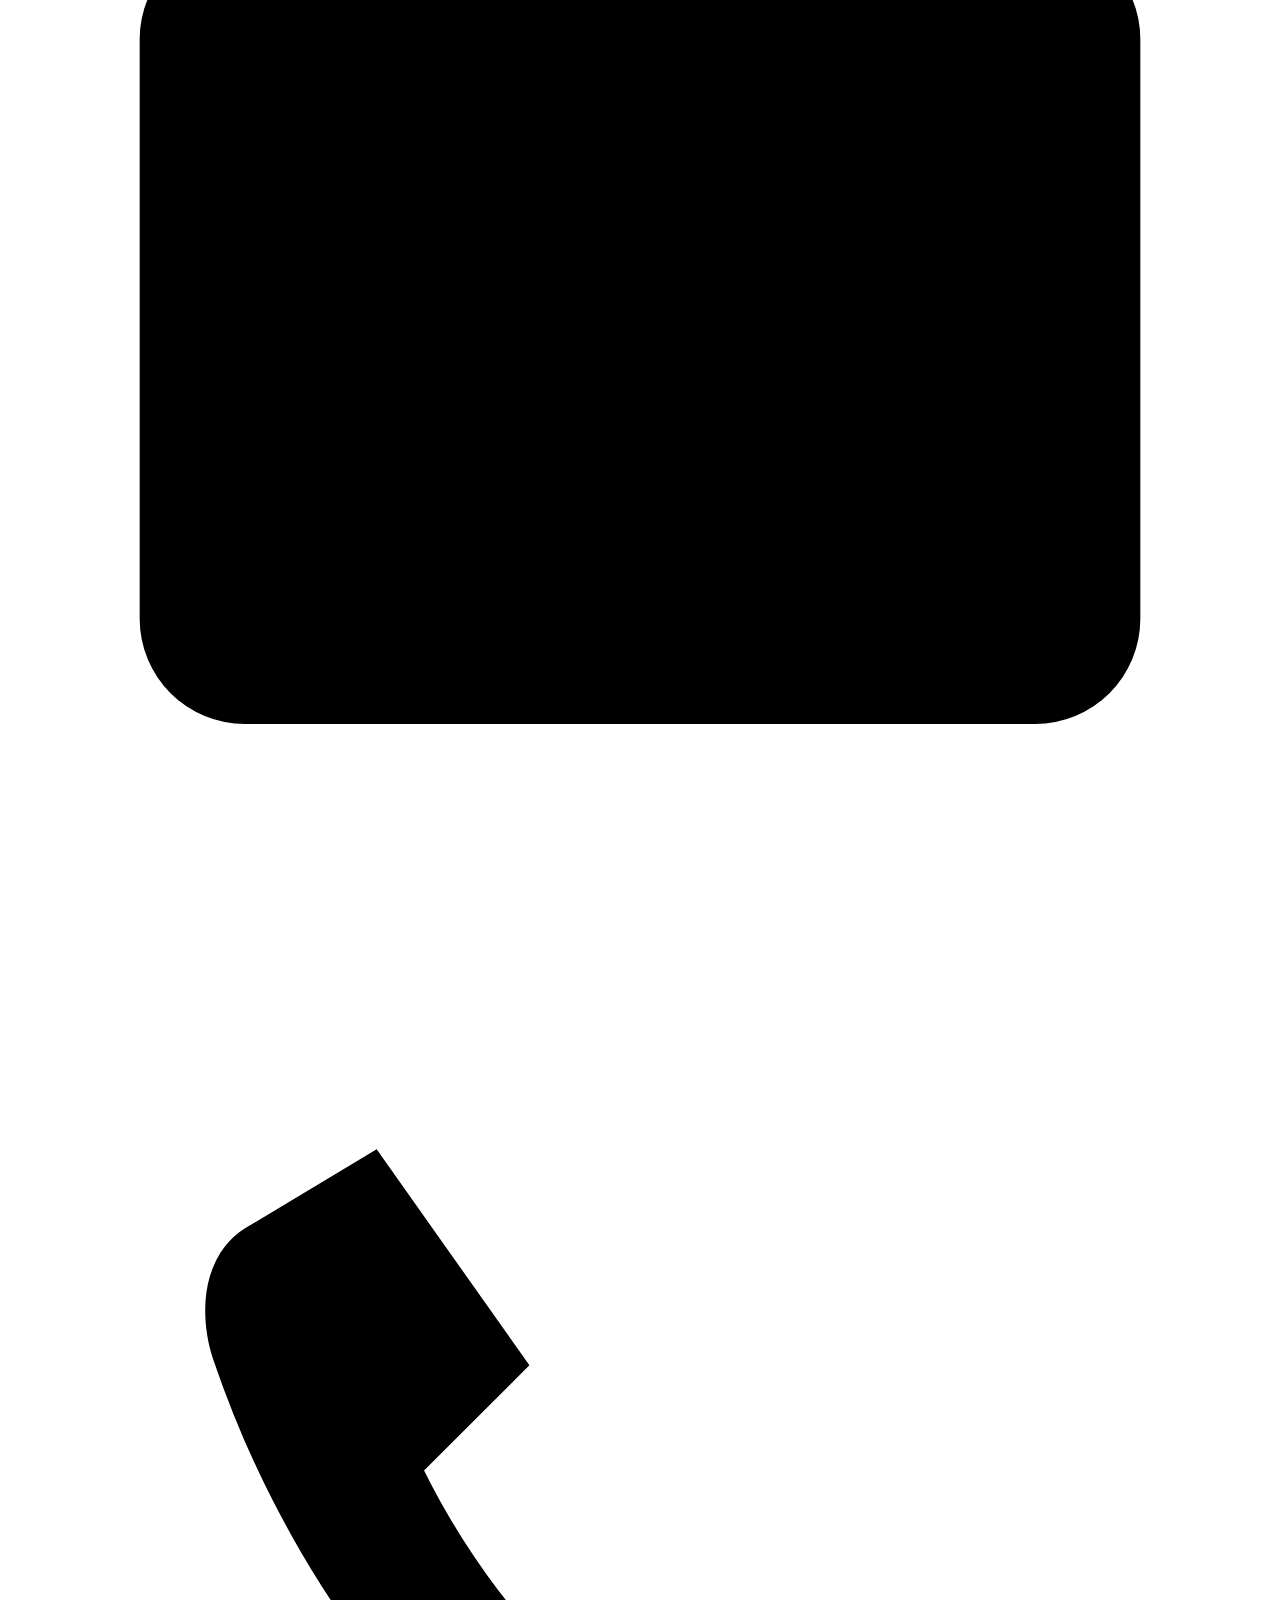
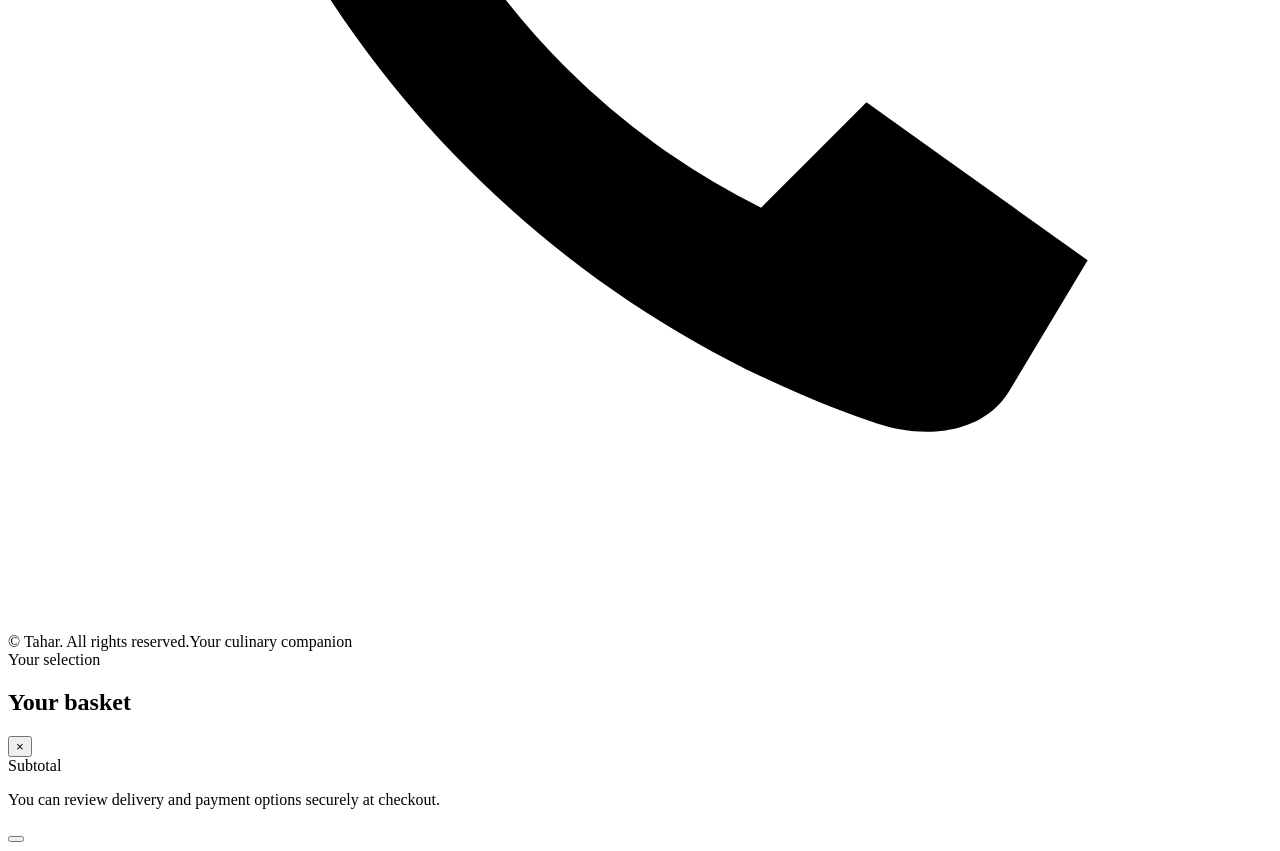
==== commit dc929f9c: "Hopefully final" ====
--- a/public/index.html
+++ b/public/index.html
@@ -102,7 +102,7 @@
       <div class="intro-story-scroll" role="region" aria-label="Discover the Tahar story and basmati rice collection" tabindex="0">
         <div class="intro-story-block">
           <h3>From the Founder.</h3>
-          <p>Yoginder Singh Rana, Founder and Managing Director of Tahar, believes that great food begins with the right ingredients. Built on an understanding of Indian kitchens and the role rice plays in bringing people together, Tahar was envisioned to make quality basmati rice a part of every meal and every occasion. With a focus on quality, consistency and the diversity of Indian cooking, the vision is to bring thoughtfully selected rice varieties to households, making every grain a part of something memorable.</p>
+          <p>Mr. Yoginder Singh Rana, Founder and Managing Director of Tahar, believes that great food begins with the right ingredients. Built on an understanding of Indian kitchens and the role rice plays in bringing people together, Tahar was envisioned to make quality basmati rice a part of every meal and every occasion. With a focus on quality, consistency and the diversity of Indian cooking, the vision is to bring thoughtfully selected rice varieties to households, making every grain a part of something memorable.</p>
         </div>
 
         <div class="intro-story-block">
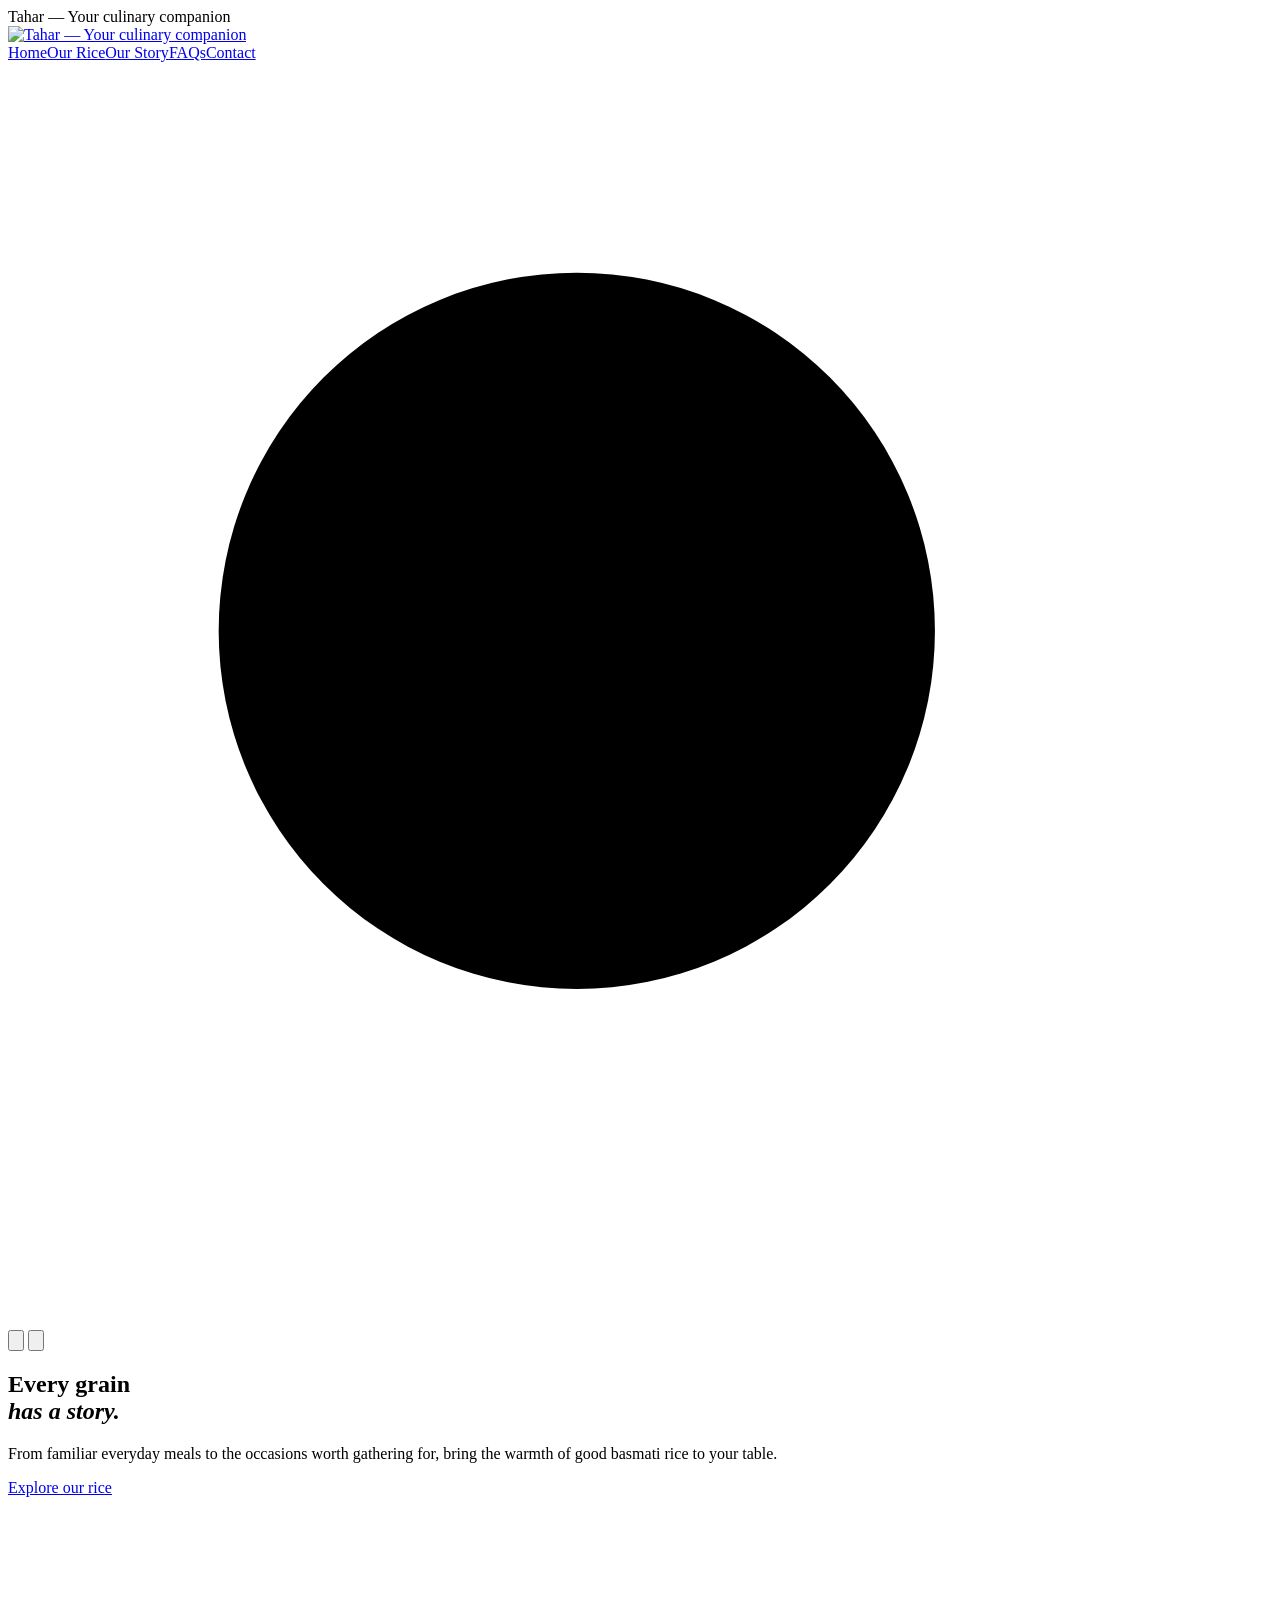
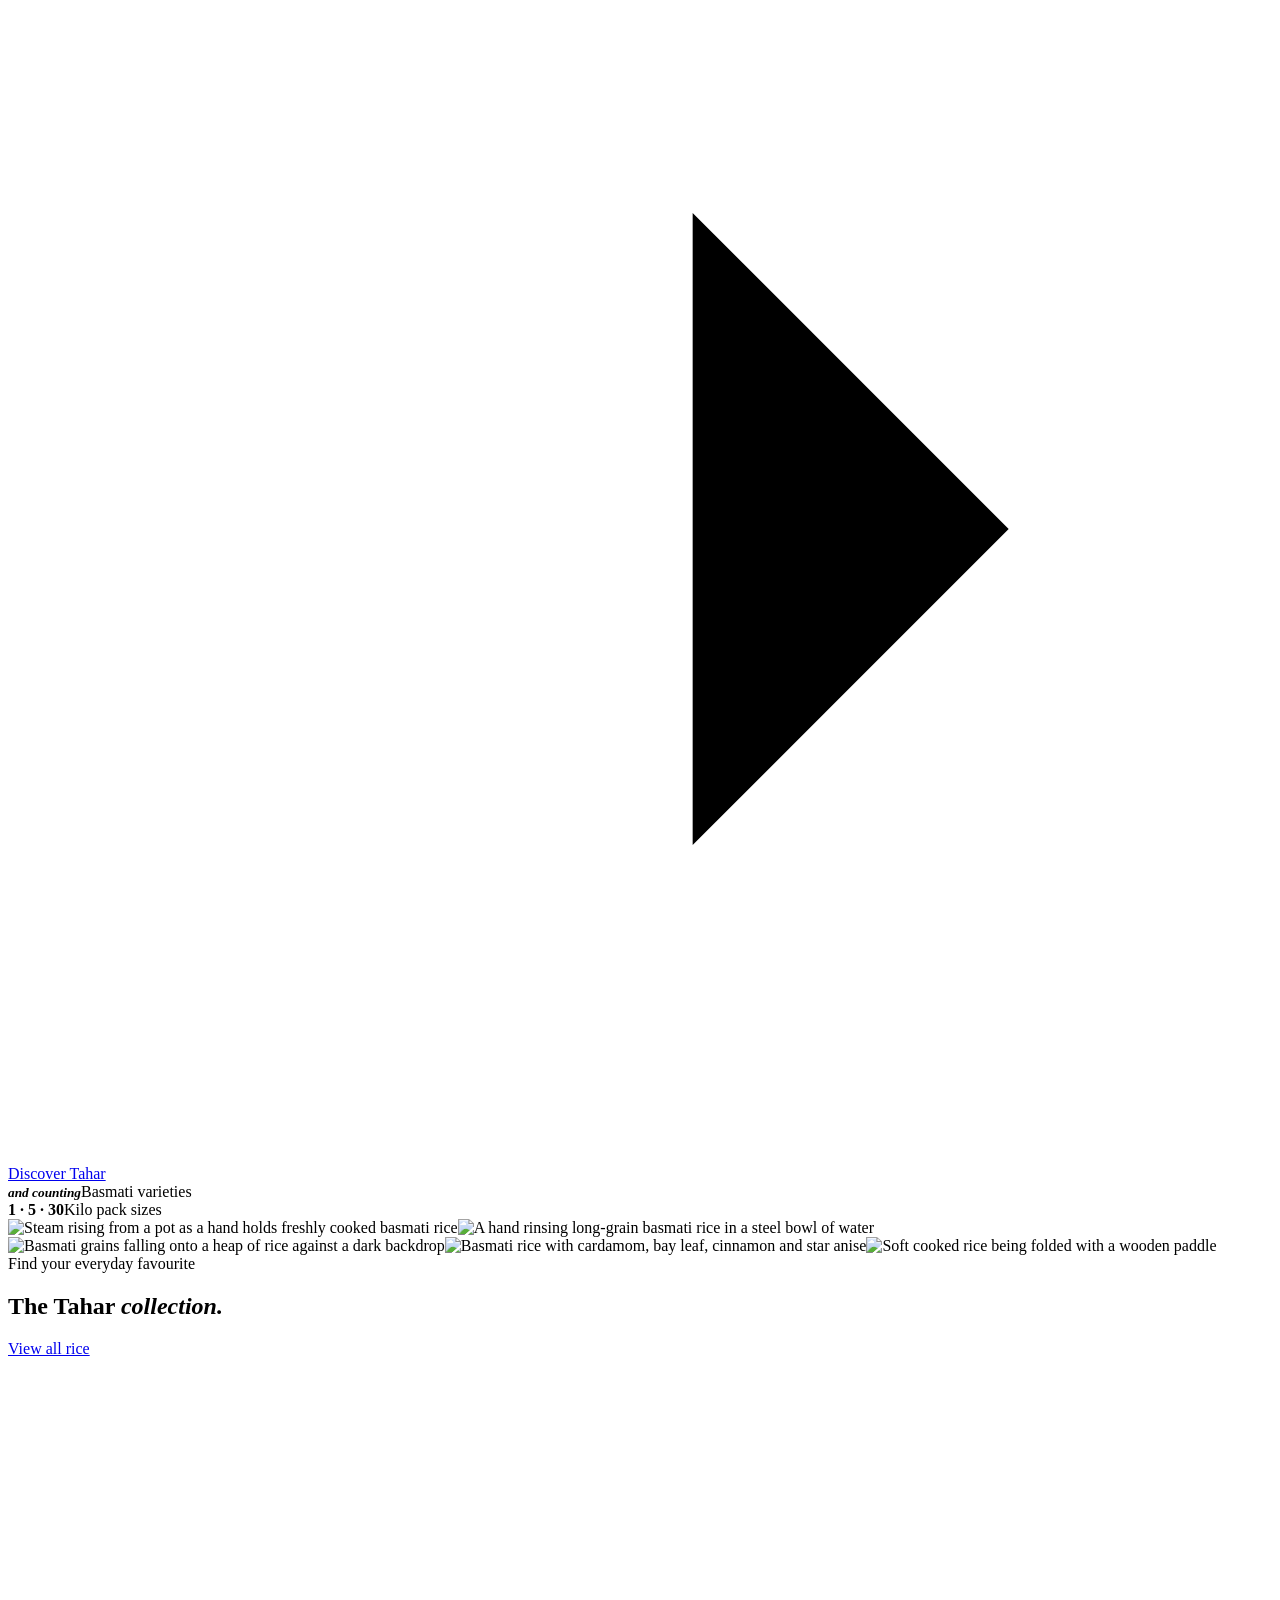
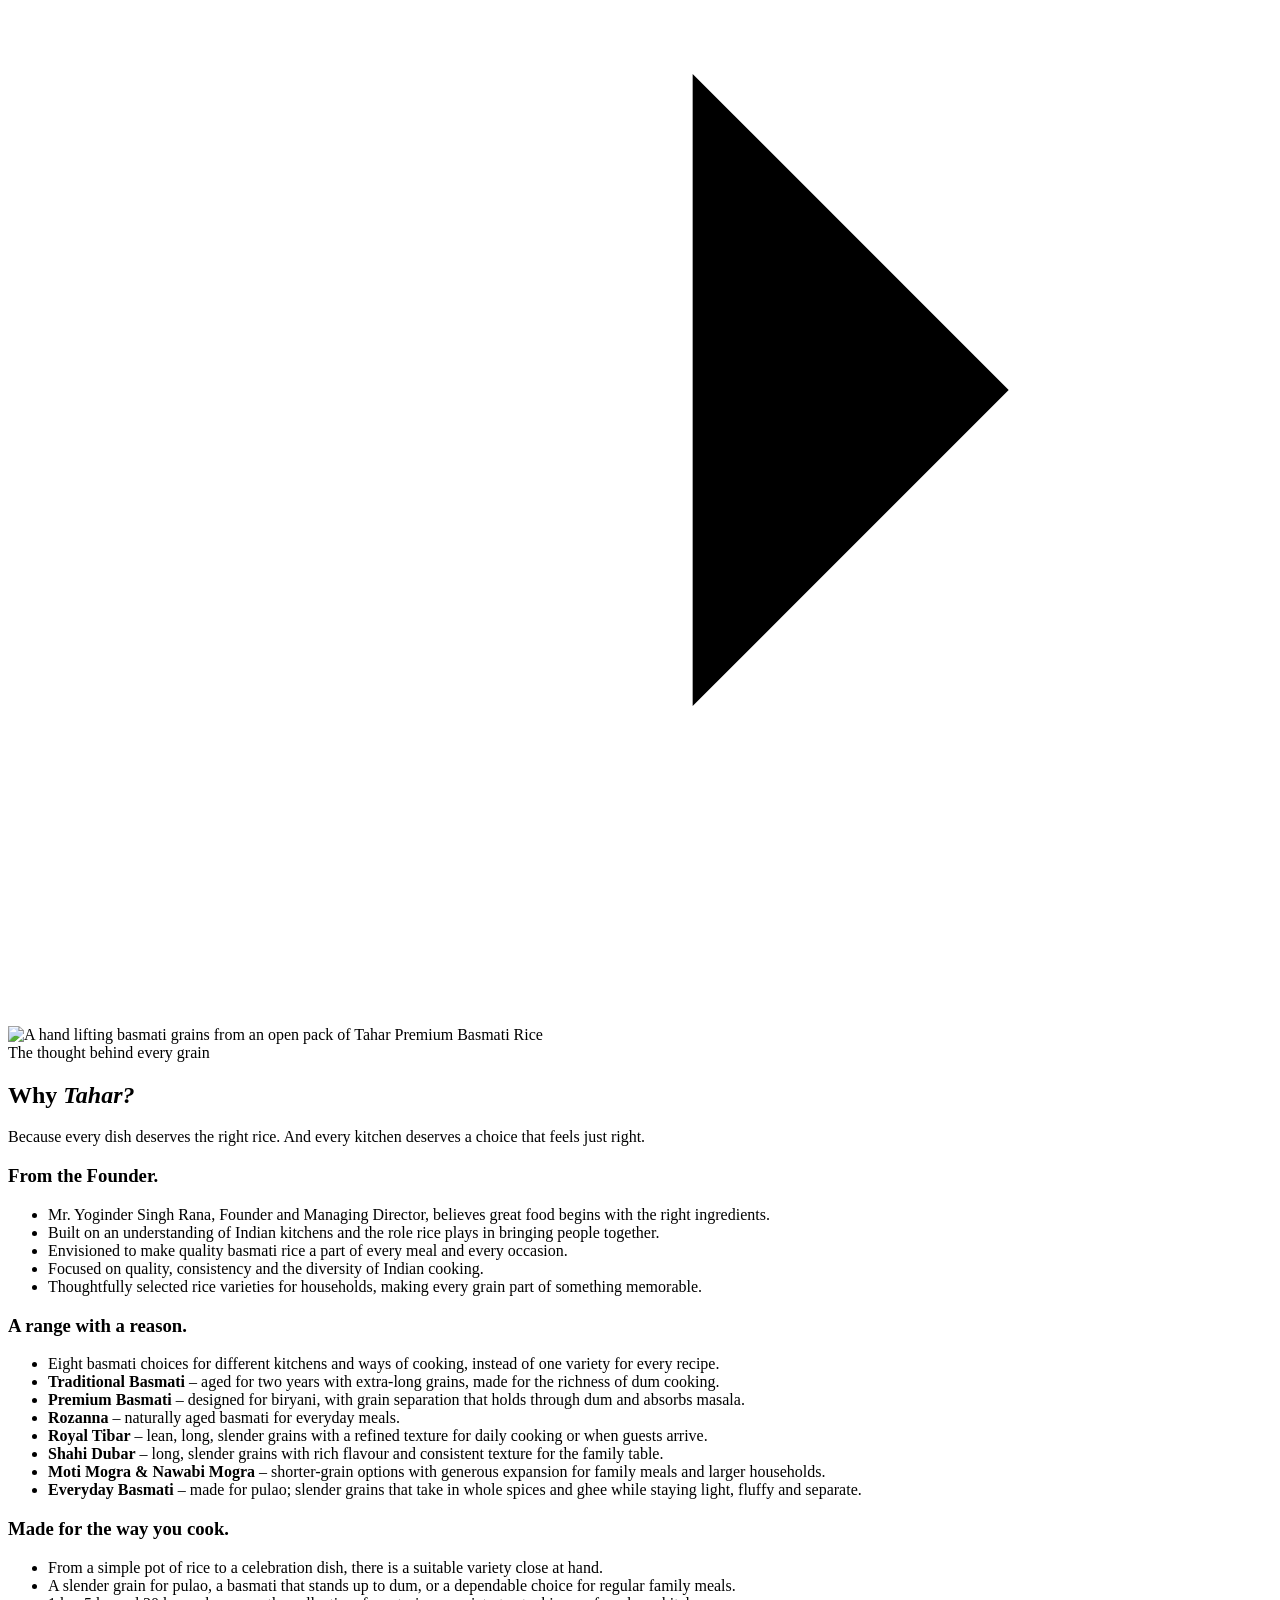
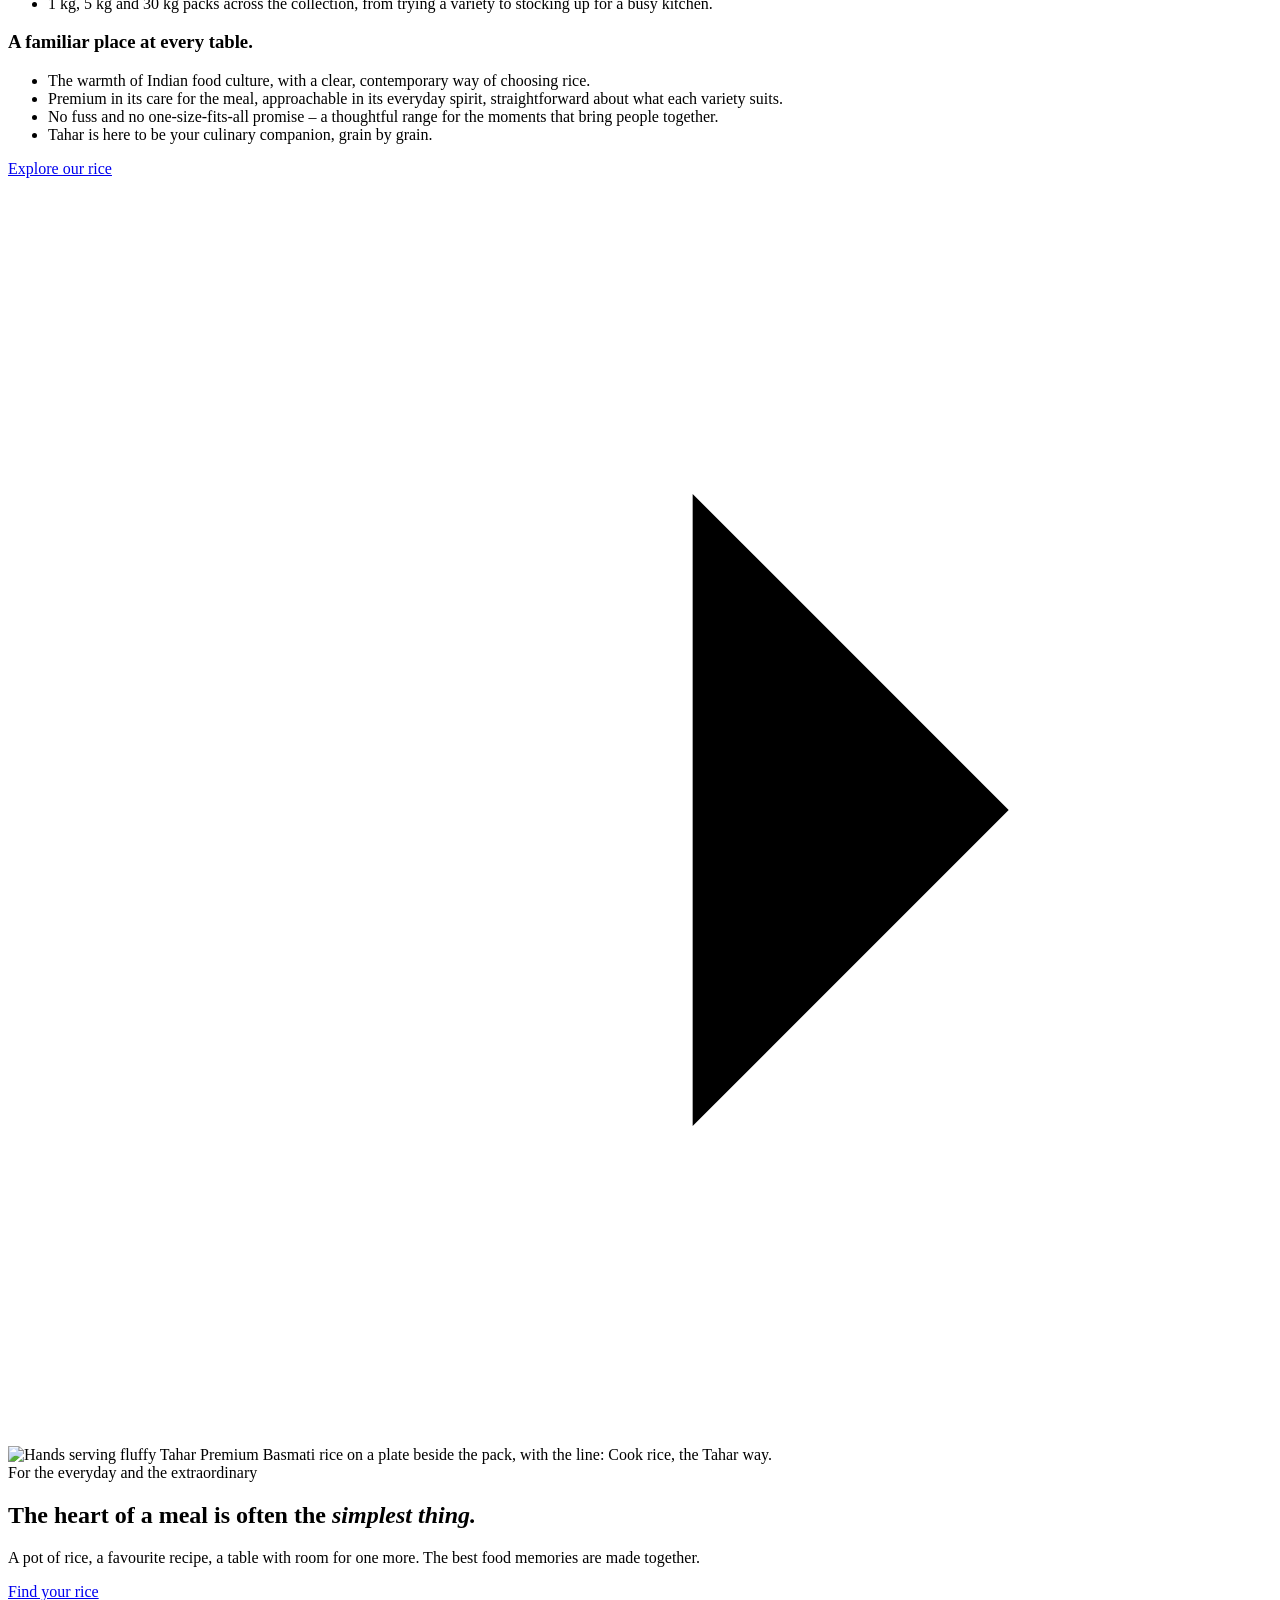
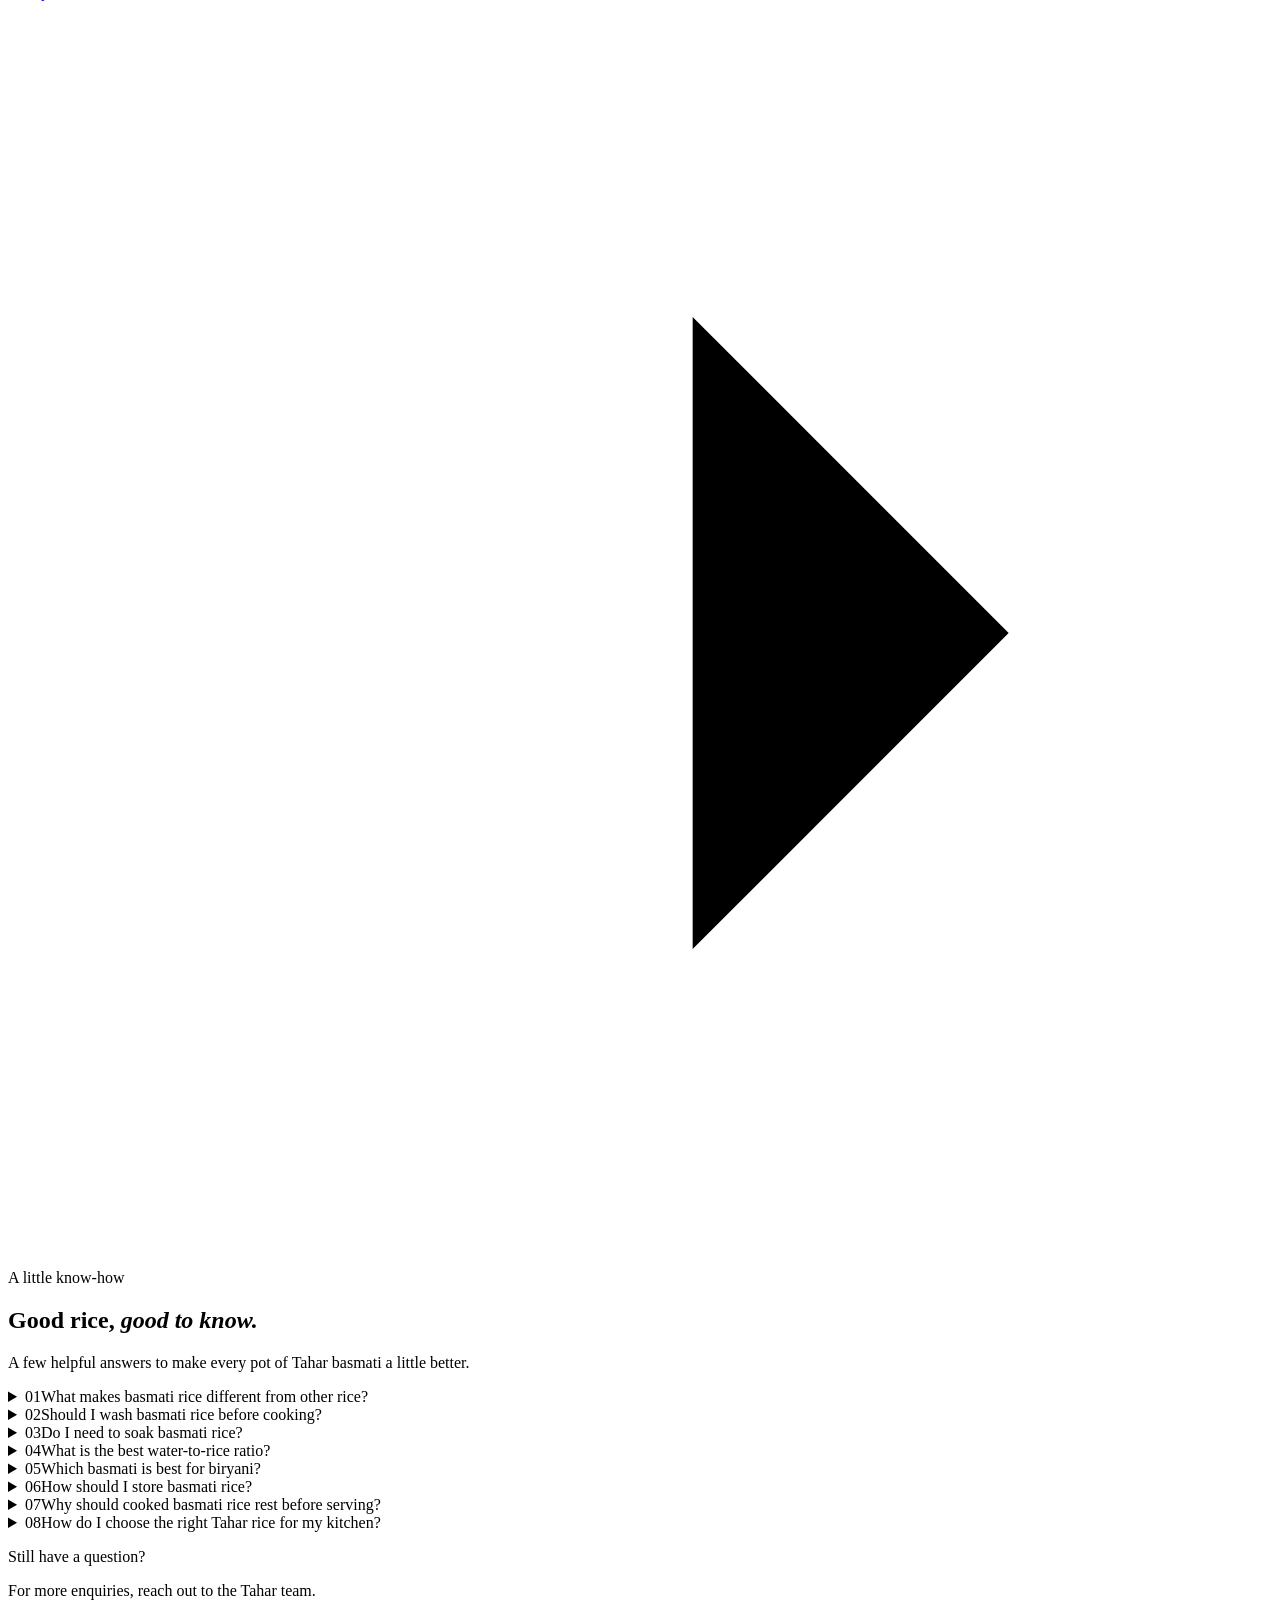
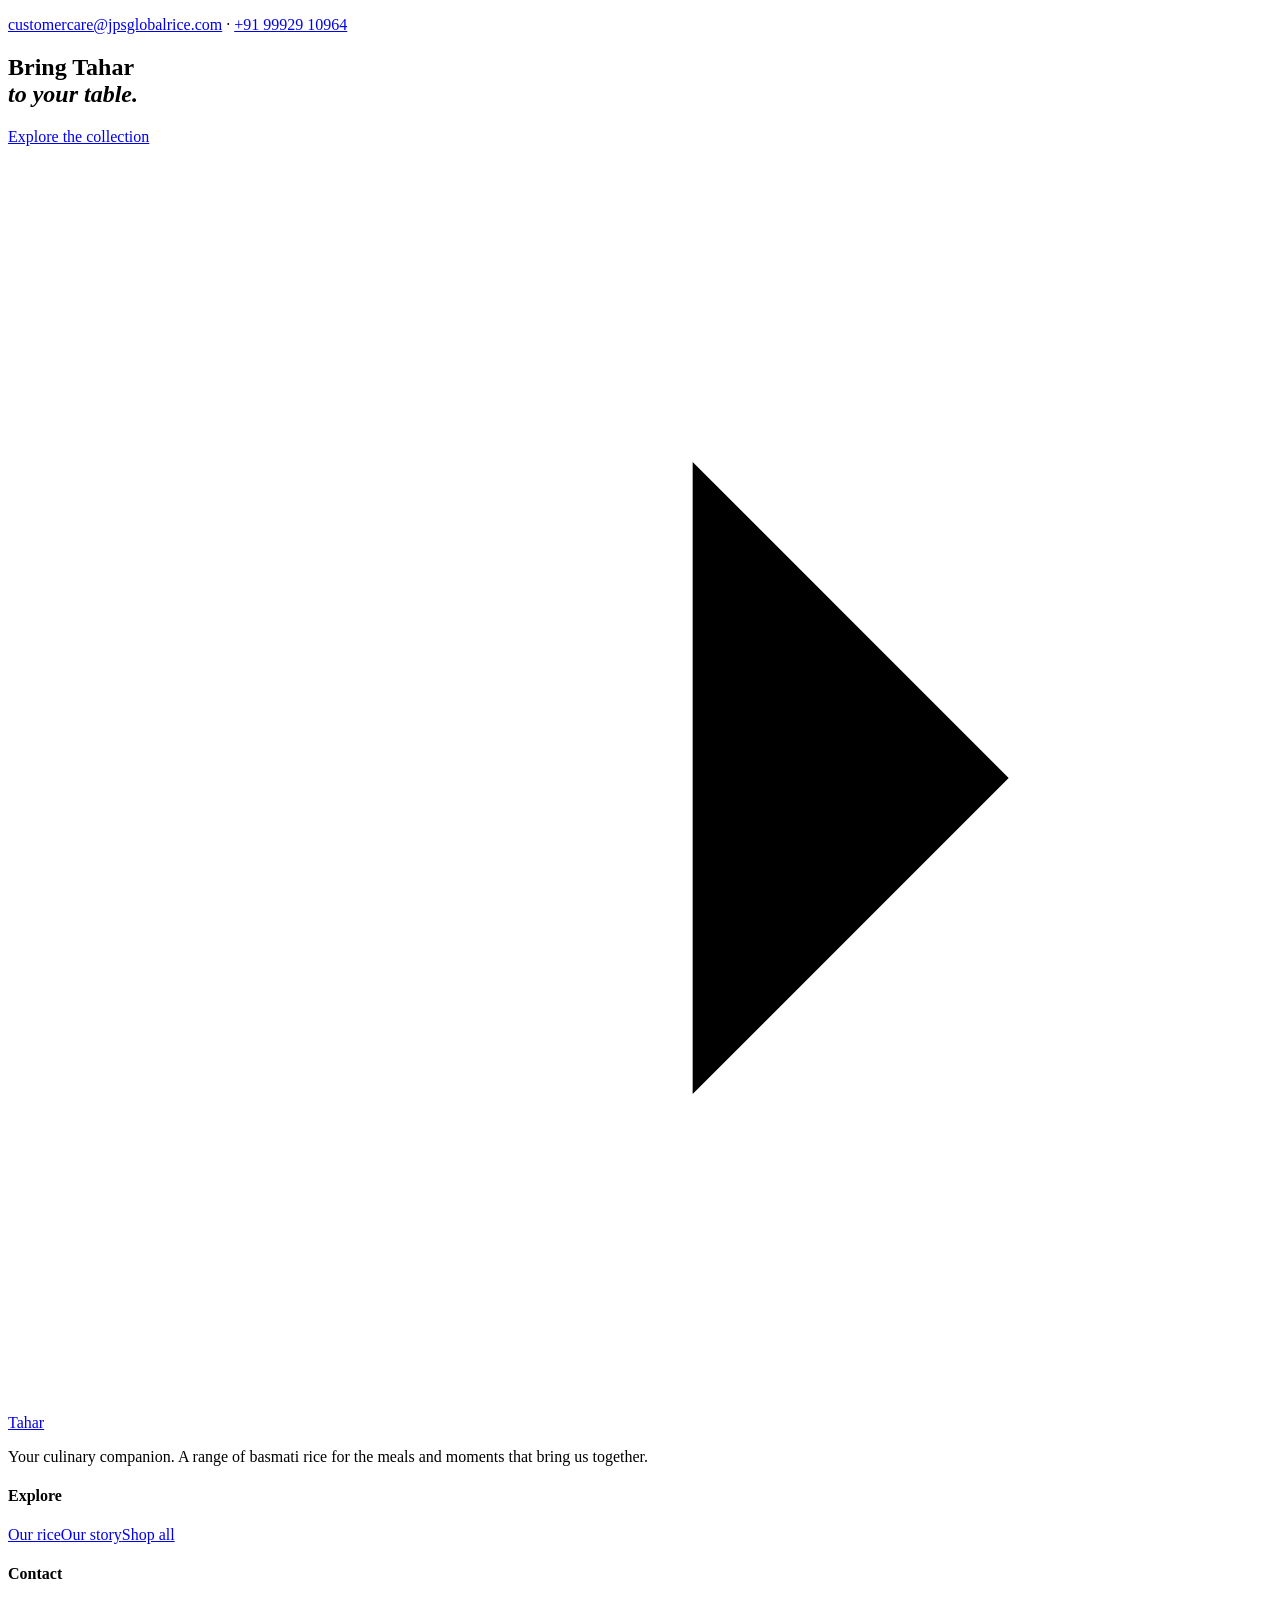
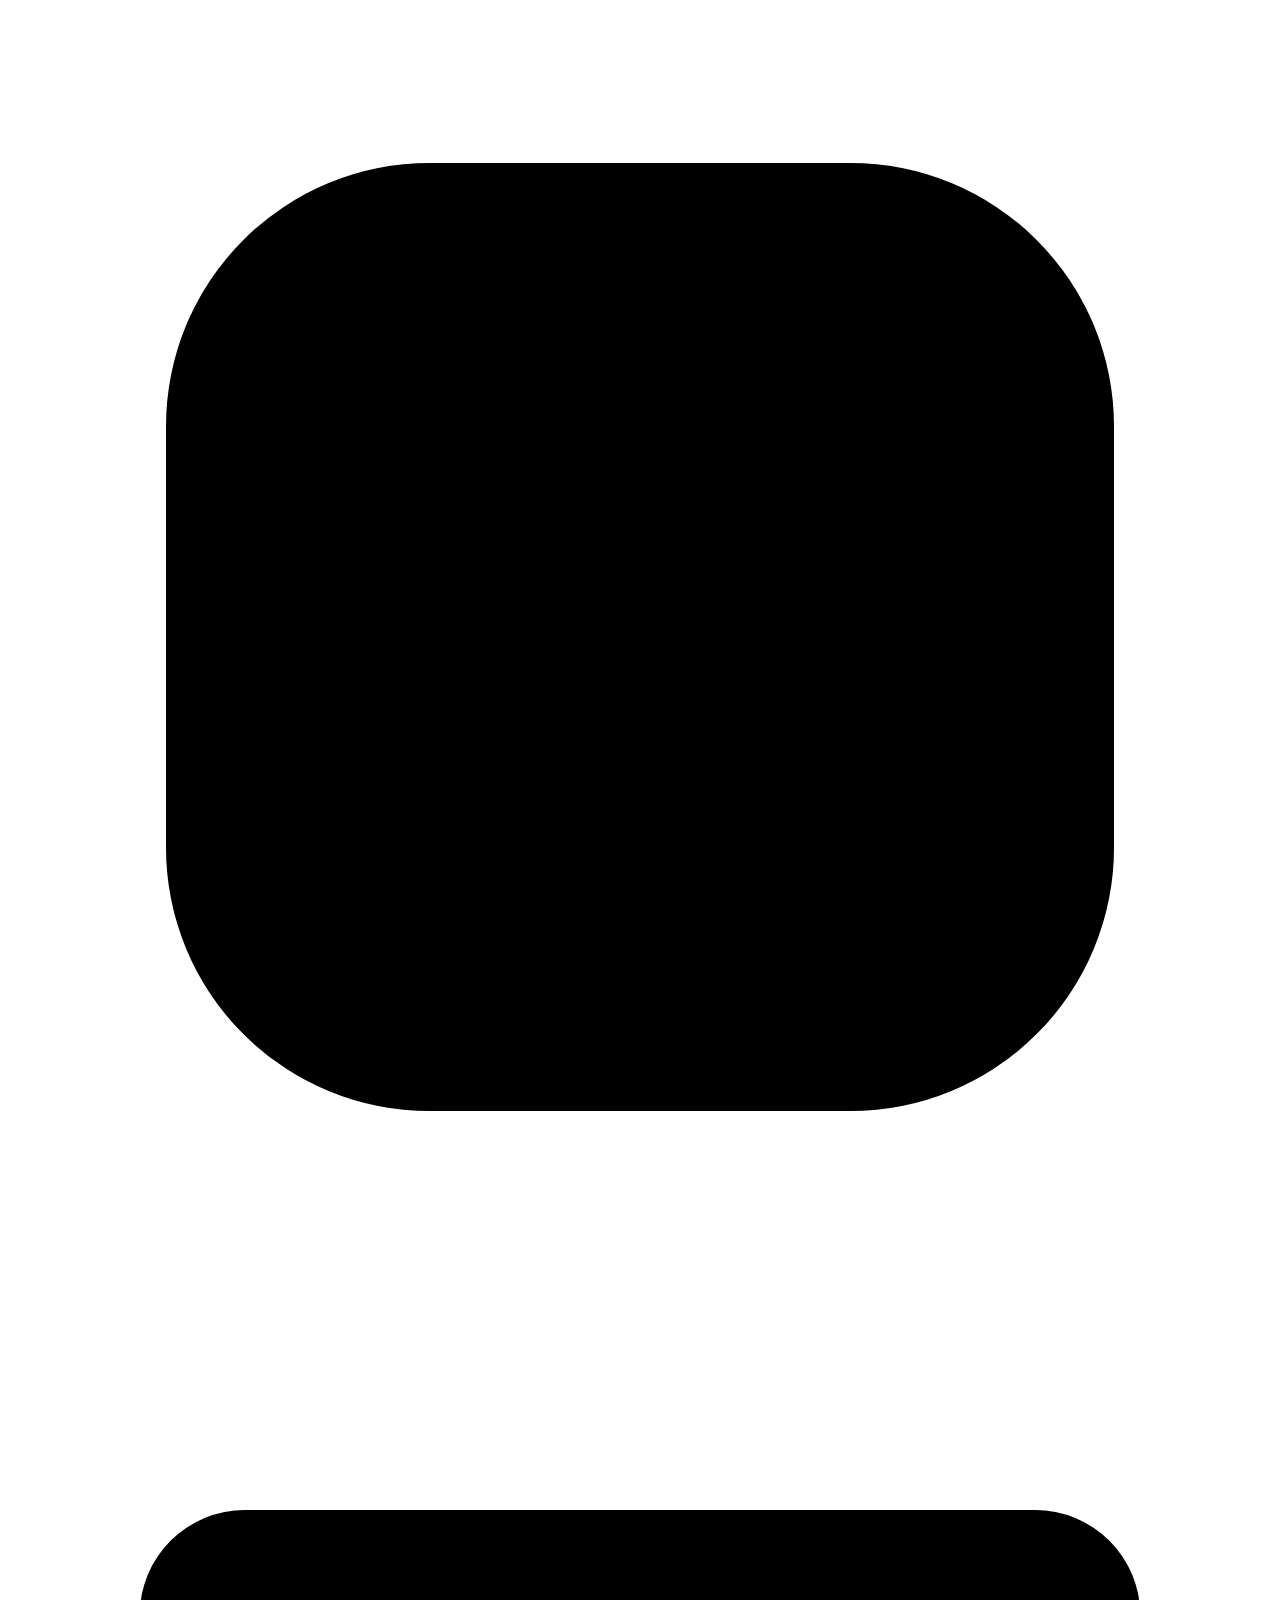
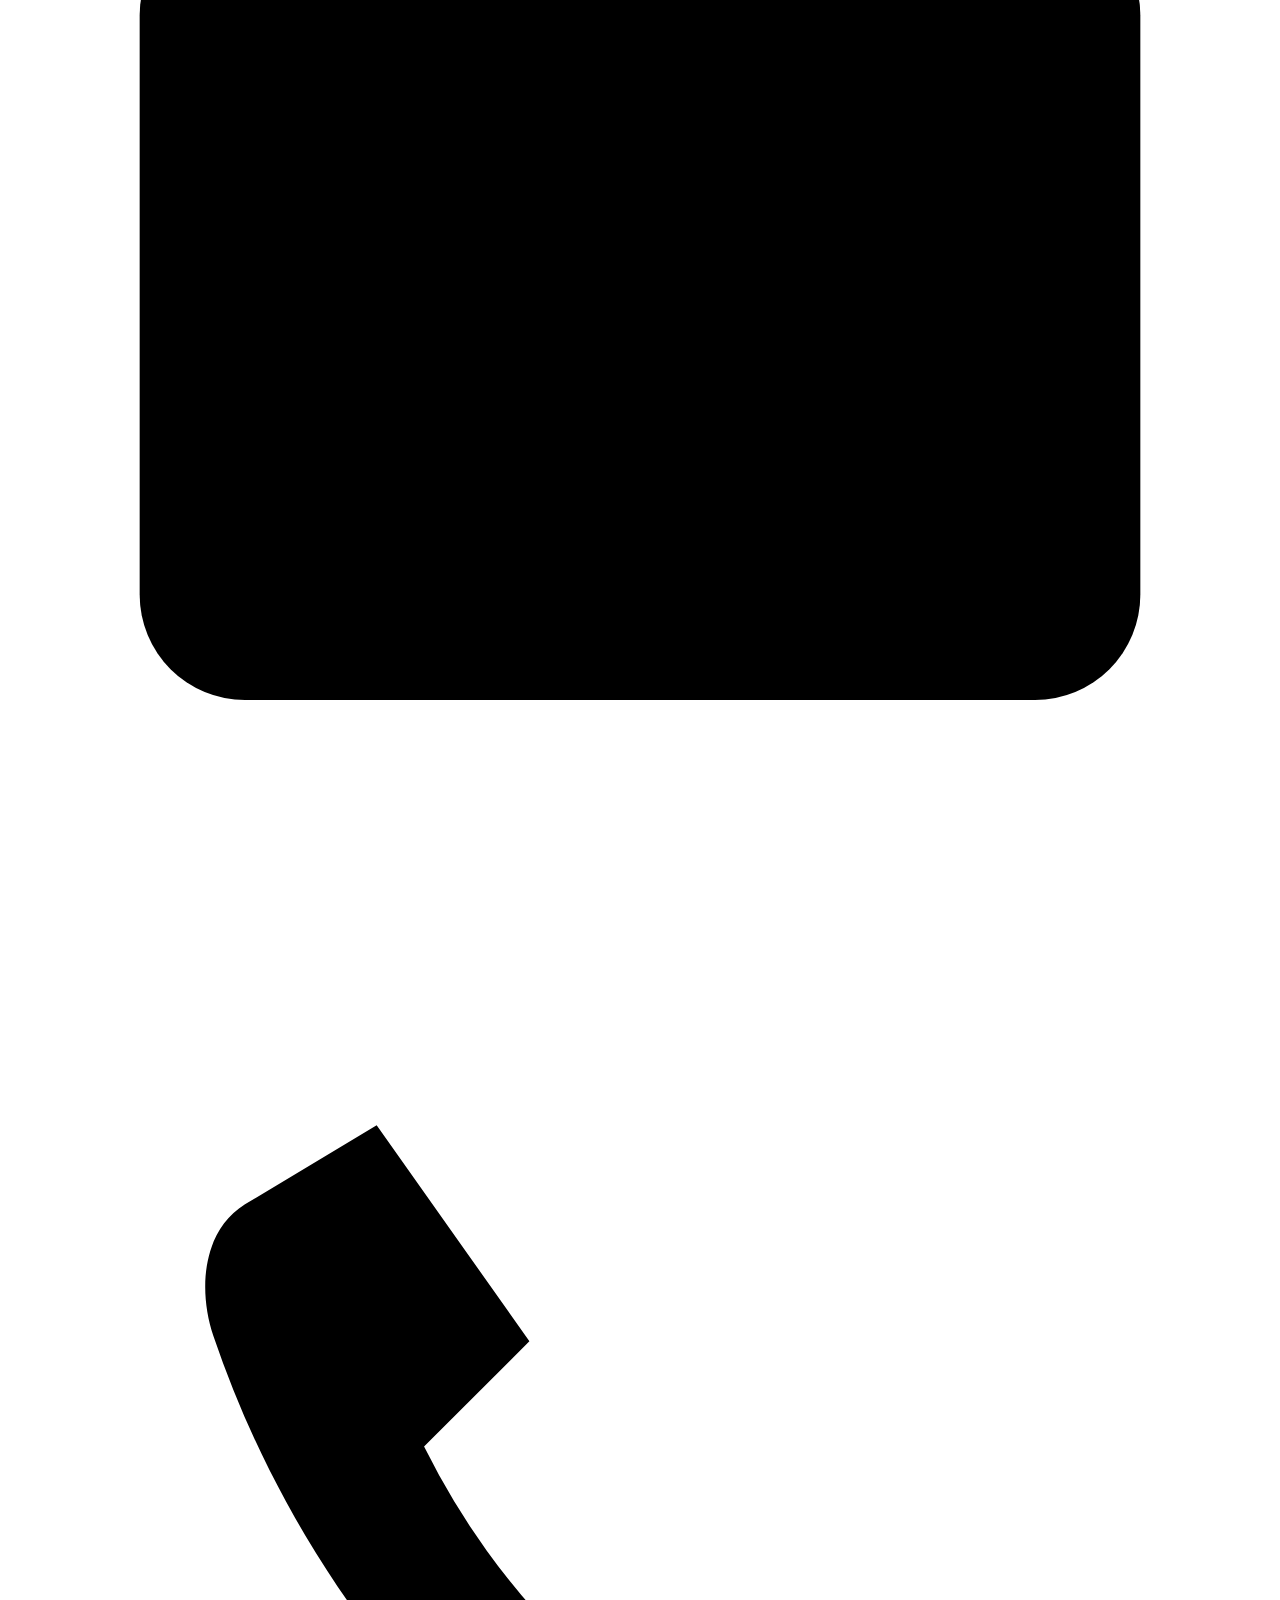
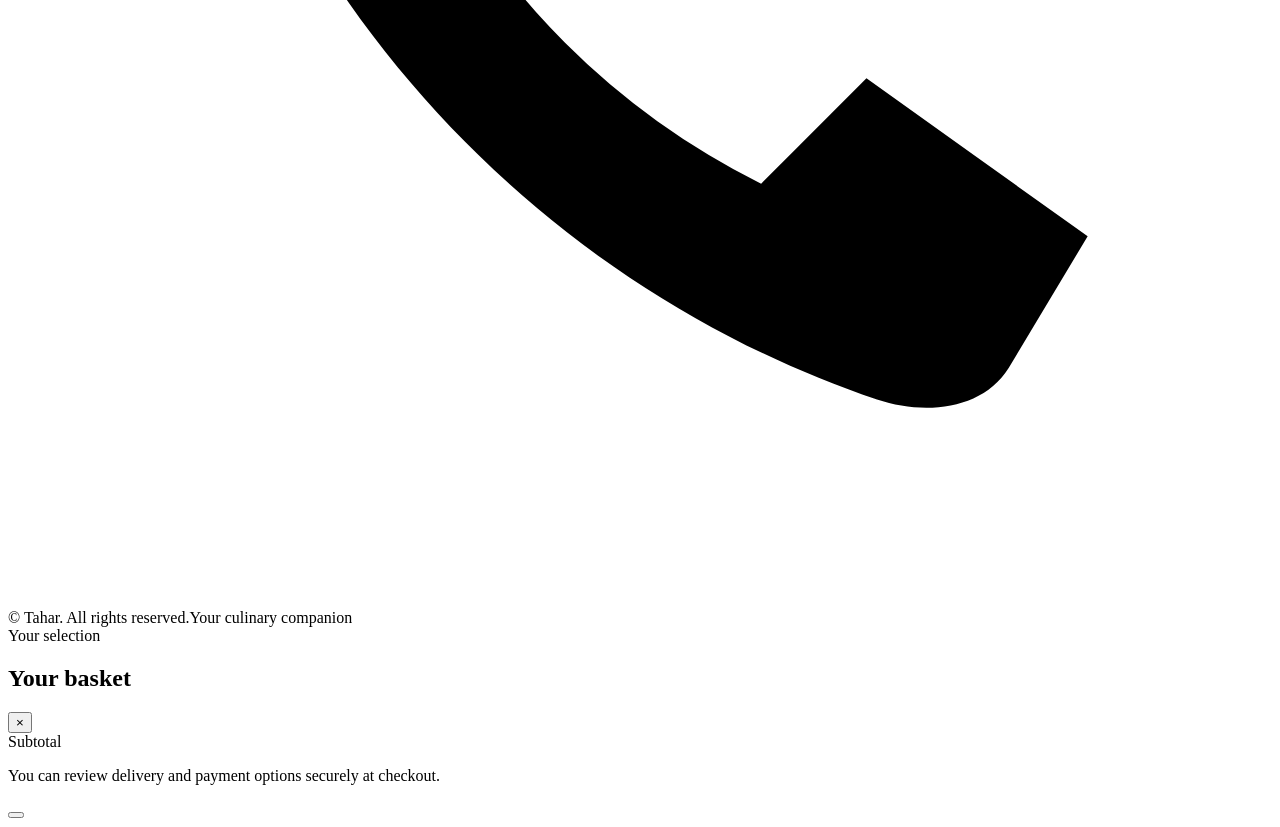
==== commit 8ba25645: "Apply latest Tahar website refinements" ====
--- a/public/index.html
+++ b/public/index.html
@@ -91,7 +91,7 @@
 
 <section class="section" id="story">
   <div class="container intro-grid">
-    <div class="intro-visual" data-reveal><img src="/images/tahar-logo-clear.png" alt="Tahar logo"><p>“Your culinary companion”</p></div>
+    <div class="intro-visual intro-visual--photo" data-reveal><img src="/images/tahar-premium-closeup.png" alt="A hand lifting basmati grains from an open pack of Tahar Premium Basmati Rice" width="1089" height="1445" loading="lazy" decoding="async"></div>
     <div class="intro-copy" data-reveal>
       <div class="intro-copy-heading">
         <div class="eyebrow">The thought behind every grain</div>
@@ -102,26 +102,46 @@
       <div class="intro-story-scroll" role="region" aria-label="Discover the Tahar story and basmati rice collection" tabindex="0">
         <div class="intro-story-block">
           <h3>From the Founder.</h3>
-          <p>Mr. Yoginder Singh Rana, Founder and Managing Director of Tahar, believes that great food begins with the right ingredients. Built on an understanding of Indian kitchens and the role rice plays in bringing people together, Tahar was envisioned to make quality basmati rice a part of every meal and every occasion. With a focus on quality, consistency and the diversity of Indian cooking, the vision is to bring thoughtfully selected rice varieties to households, making every grain a part of something memorable.</p>
+          <ul class="intro-bullets">
+            <li>Mr. Yoginder Singh Rana, Founder and Managing Director, believes great food begins with the right ingredients.</li>
+            <li>Built on an understanding of Indian kitchens and the role rice plays in bringing people together.</li>
+            <li>Envisioned to make quality basmati rice a part of every meal and every occasion.</li>
+            <li>Focused on quality, consistency and the diversity of Indian cooking.</li>
+            <li>Thoughtfully selected rice varieties for households, making every grain part of something memorable.</li>
+          </ul>
         </div>
 
         <div class="intro-story-block">
           <h3>A range with a reason.</h3>
-          <p>Instead of asking one variety to suit every recipe, Tahar brings together eight basmati choices for different kitchens and ways of cooking. Traditional Basmati, aged for two years with extra-long grains, is made for the patience and richness of dum cooking. Premium Basmati is designed for biryani, with grain separation that holds through dum and grains that take in the flavour of masala.</p>
-          <p>For everyday meals, Rozanna offers naturally aged basmati. Royal Tibar brings lean, long and slender grains with a refined texture for daily cooking or when guests arrive. Shahi Dubar pairs long, slender grains with rich flavour and a consistent texture for the family table.</p>
-          <p>Moti Mogra and Nawabi Mogra offer shorter-grain basmati options, with generous expansion and portions that make sense for everyday family meals and larger households. And Everyday Basmati is made with pulao in mind: its slender grains take in whole spices and ghee while staying light, fluffy and separate.</p>
+          <ul class="intro-bullets">
+            <li>Eight basmati choices for different kitchens and ways of cooking, instead of one variety for every recipe.</li>
+            <li><strong>Traditional Basmati</strong> &ndash; aged for two years with extra-long grains, made for the richness of dum cooking.</li>
+            <li><strong>Premium Basmati</strong> &ndash; designed for biryani, with grain separation that holds through dum and absorbs masala.</li>
+            <li><strong>Rozanna</strong> &ndash; naturally aged basmati for everyday meals.</li>
+            <li><strong>Royal Tibar</strong> &ndash; lean, long, slender grains with a refined texture for daily cooking or when guests arrive.</li>
+            <li><strong>Shahi Dubar</strong> &ndash; long, slender grains with rich flavour and consistent texture for the family table.</li>
+            <li><strong>Moti Mogra &amp; Nawabi Mogra</strong> &ndash; shorter-grain options with generous expansion for family meals and larger households.</li>
+            <li><strong>Everyday Basmati</strong> &ndash; made for pulao; slender grains that take in whole spices and ghee while staying light, fluffy and separate.</li>
+          </ul>
         </div>
 
         <div class="intro-story-block">
           <h3>Made for the way you cook.</h3>
-          <p>From a simple pot of rice to a carefully prepared celebration dish, the Tahar collection is about having a suitable variety close at hand. Whether you are choosing a long, slender grain for pulao, a basmati that stands up to dum cooking, or a dependable option for regular family meals, there is a choice within the range for the way you want to cook.</p>
-          <p>With 1 kg, 5 kg and 30 kg pack options across the collection, Tahar also makes room for different household needs, from trying a variety to stocking up for a busy kitchen.</p>
+          <ul class="intro-bullets">
+            <li>From a simple pot of rice to a celebration dish, there is a suitable variety close at hand.</li>
+            <li>A slender grain for pulao, a basmati that stands up to dum, or a dependable choice for regular family meals.</li>
+            <li>1 kg, 5 kg and 30 kg packs across the collection, from trying a variety to stocking up for a busy kitchen.</li>
+          </ul>
         </div>
 
         <div class="intro-story-block intro-story-block--last">
           <h3>A familiar place at every table.</h3>
-          <p>Tahar’s vision is to bring together the warmth of Indian food culture and a clear, contemporary way of choosing rice. Premium in its care for the meal, approachable in its everyday spirit, and straightforward about what each variety is suited for. No fuss, no one-size-fits-all promise, just a thoughtful range for the meals and moments that bring people together.</p>
-          <p>Because the best part of a meal is often who gathers around it. Tahar is here to be your culinary companion, grain by grain.</p>
+          <ul class="intro-bullets">
+            <li>The warmth of Indian food culture, with a clear, contemporary way of choosing rice.</li>
+            <li>Premium in its care for the meal, approachable in its everyday spirit, straightforward about what each variety suits.</li>
+            <li>No fuss and no one-size-fits-all promise &ndash; a thoughtful range for the moments that bring people together.</li>
+            <li>Tahar is here to be your culinary companion, grain by grain.</li>
+          </ul>
         </div>
       </div>
 
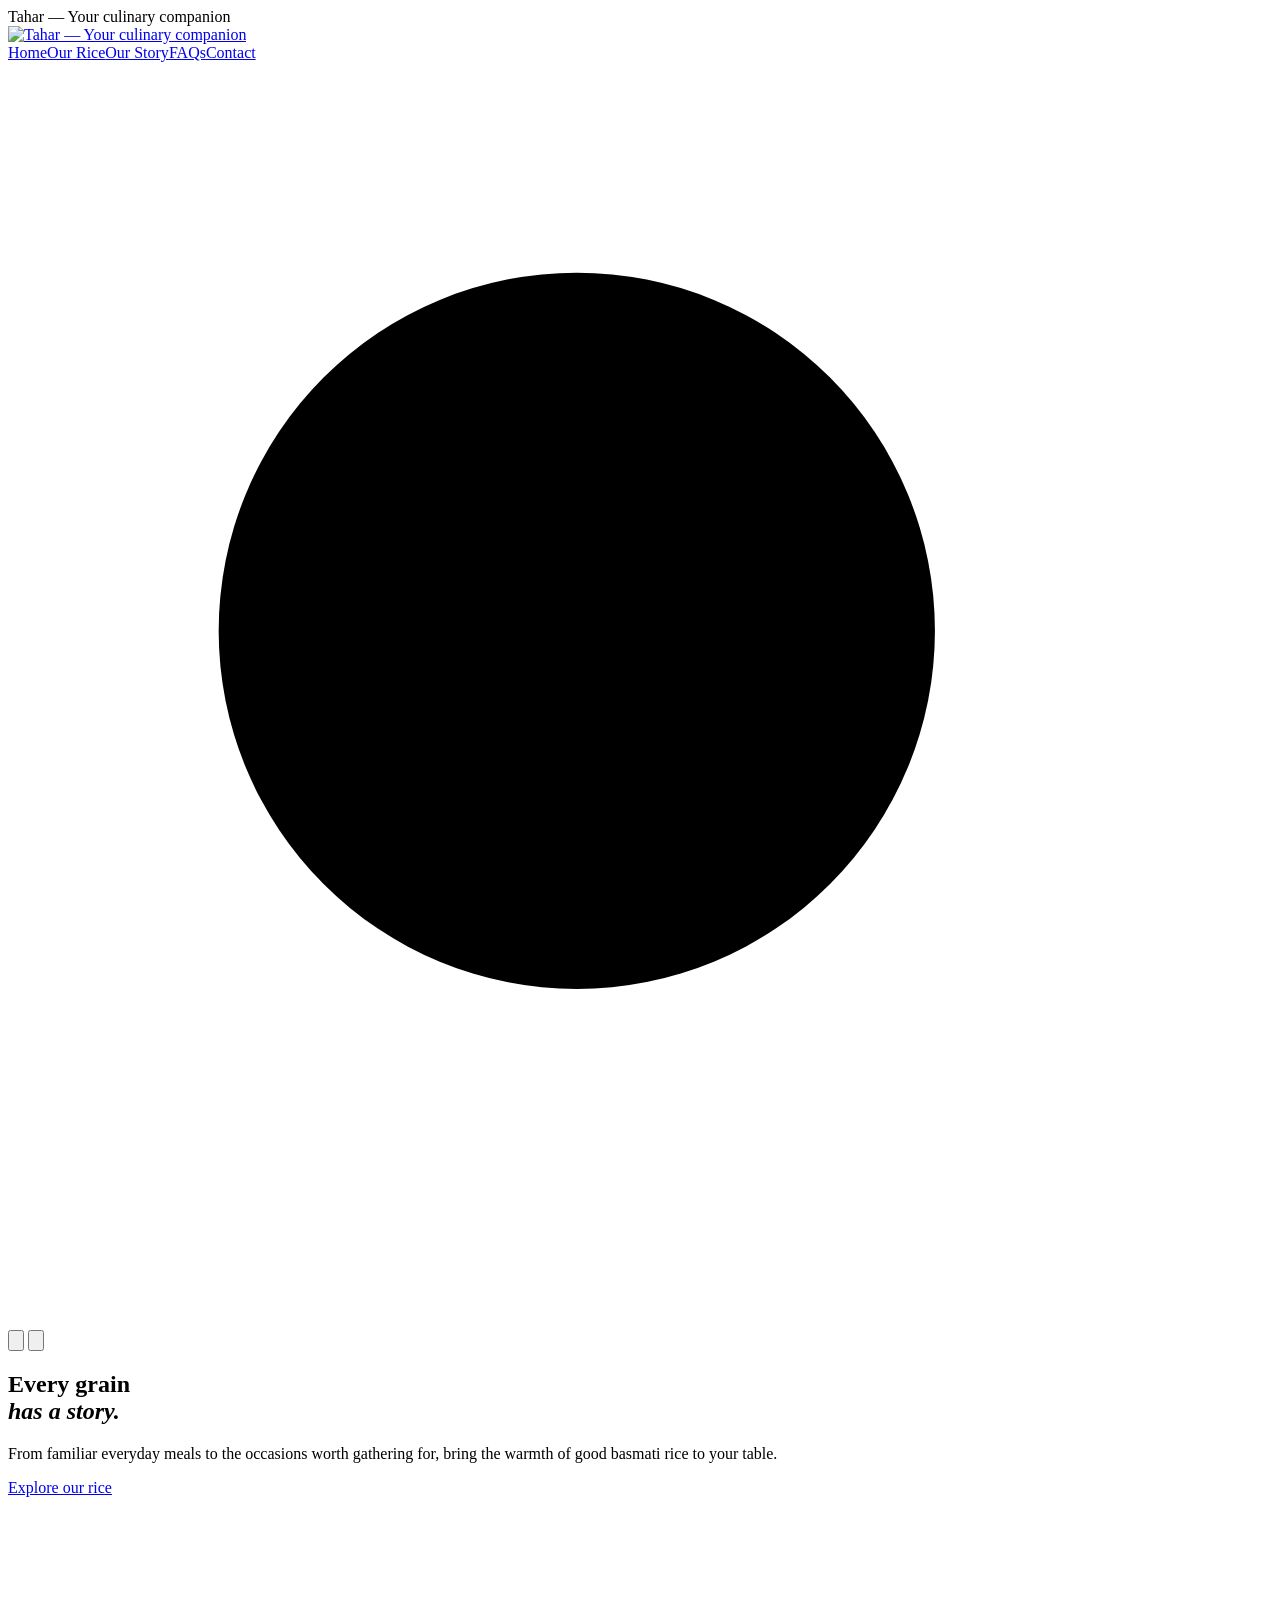
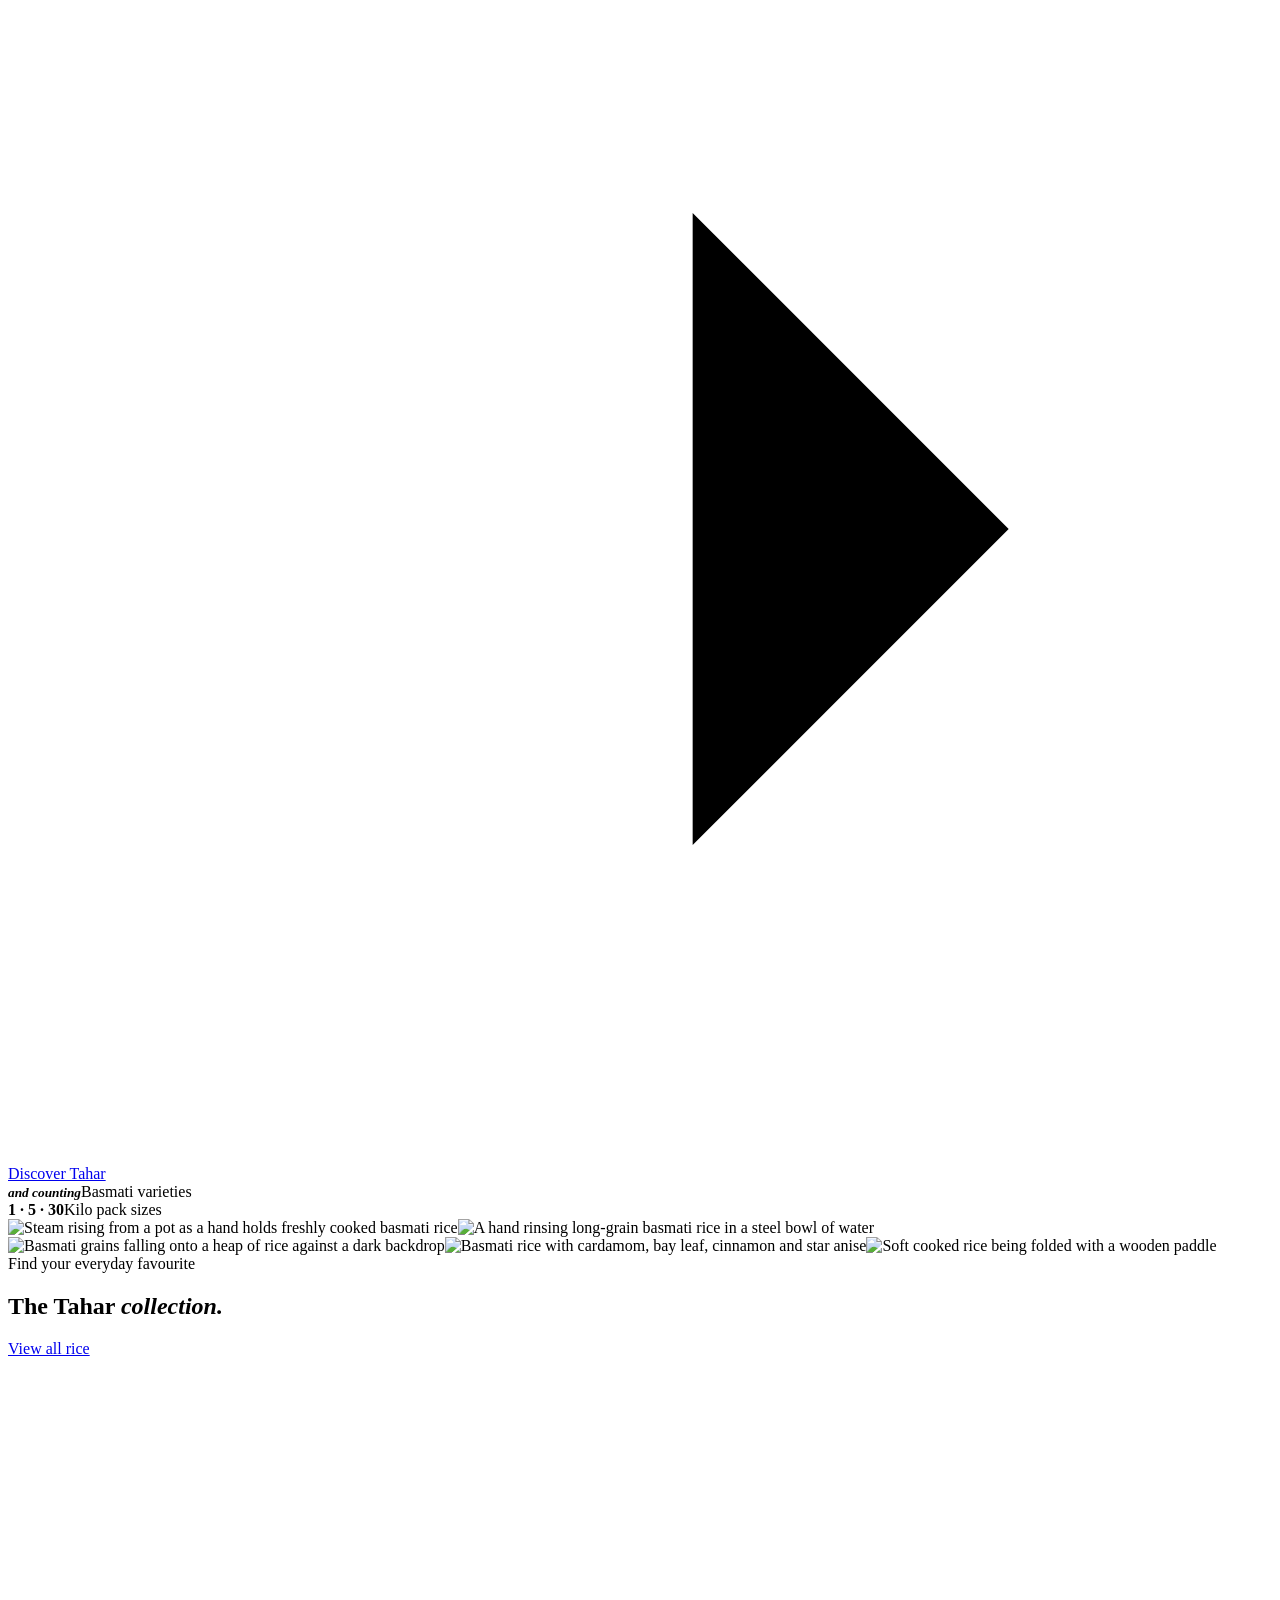
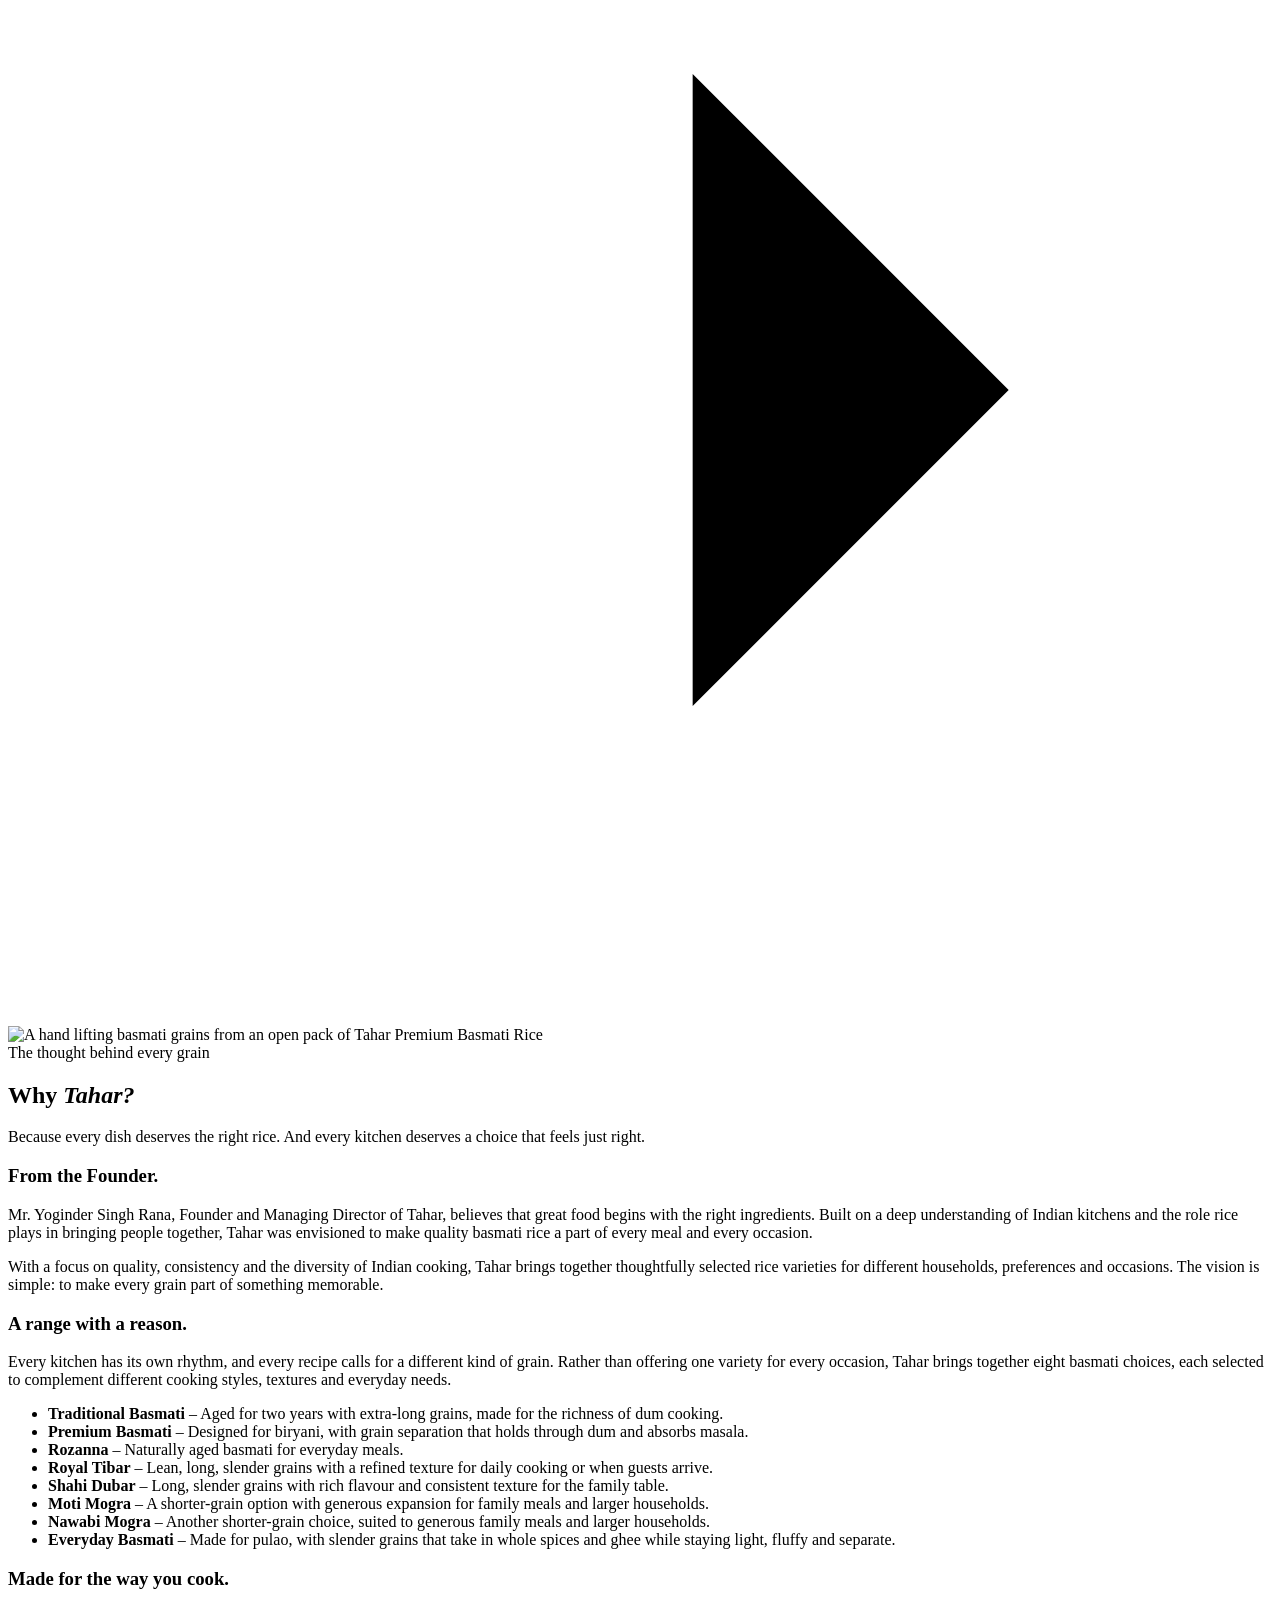
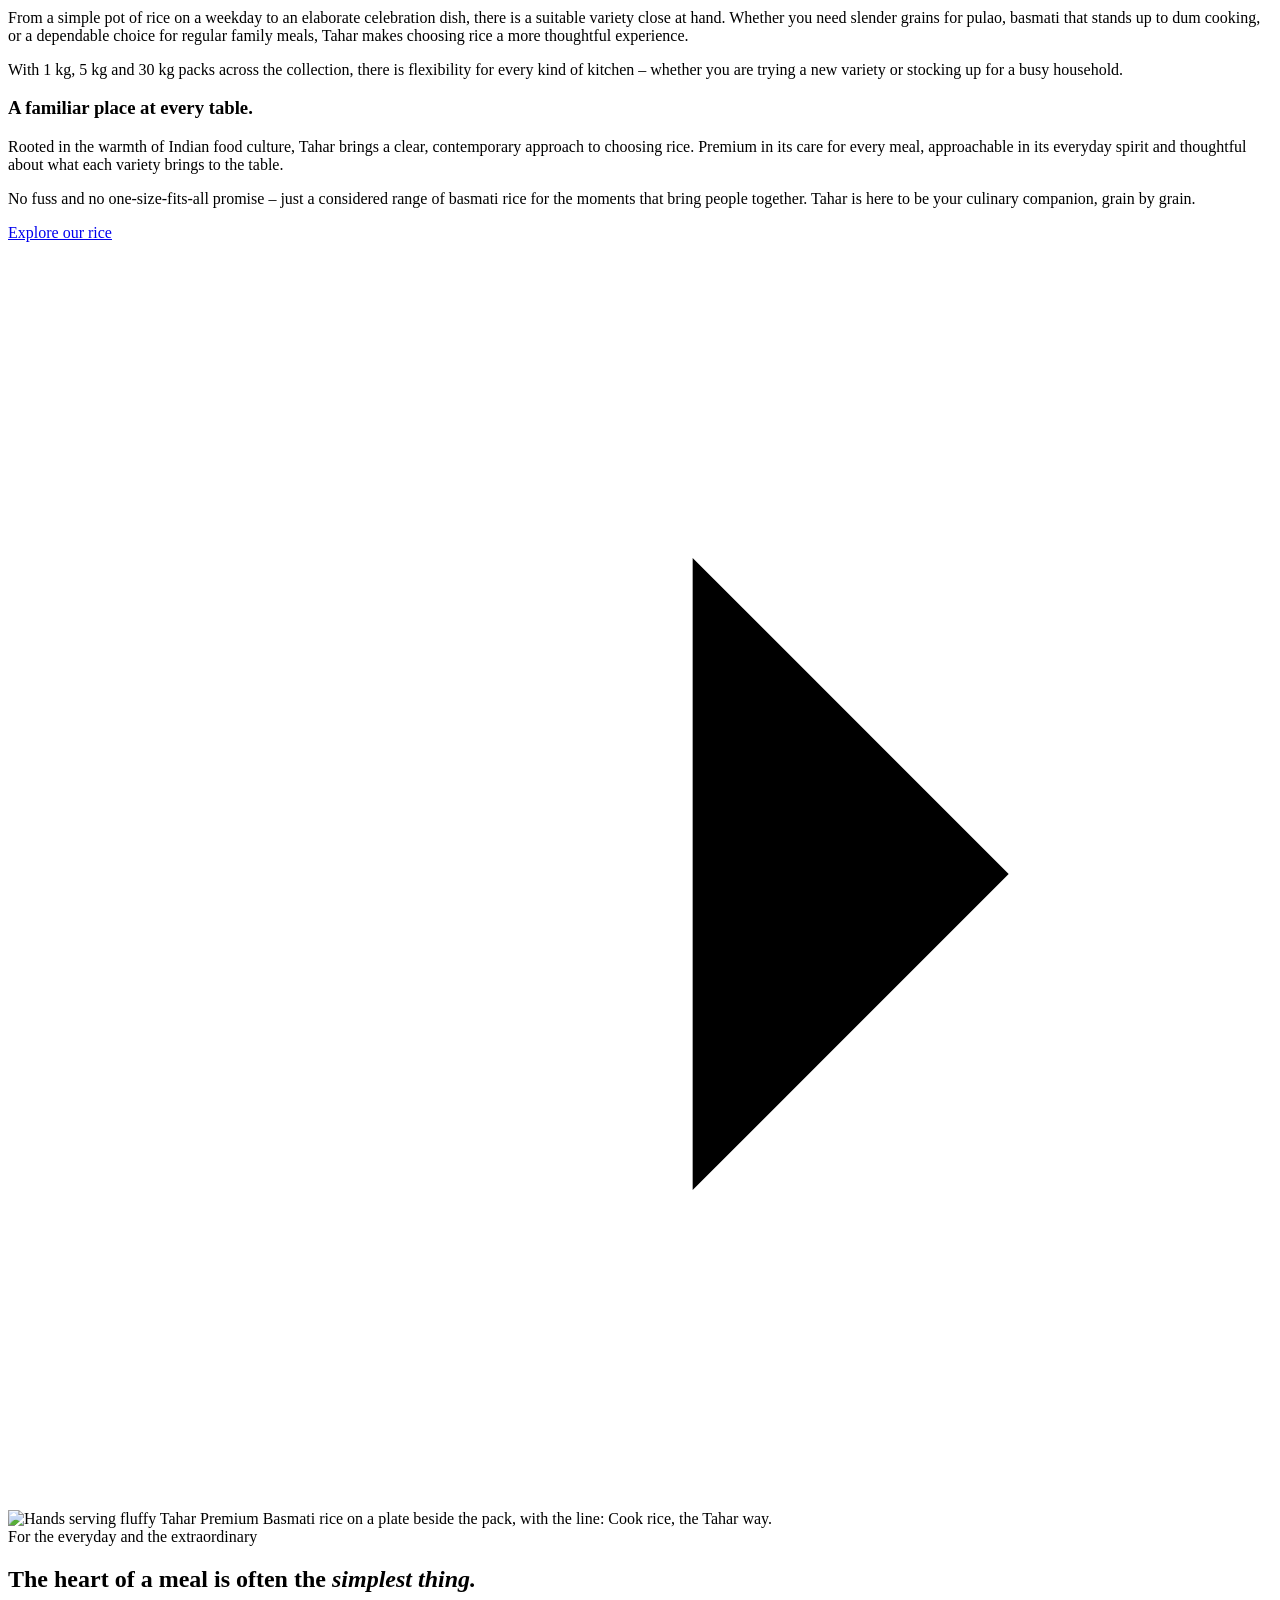
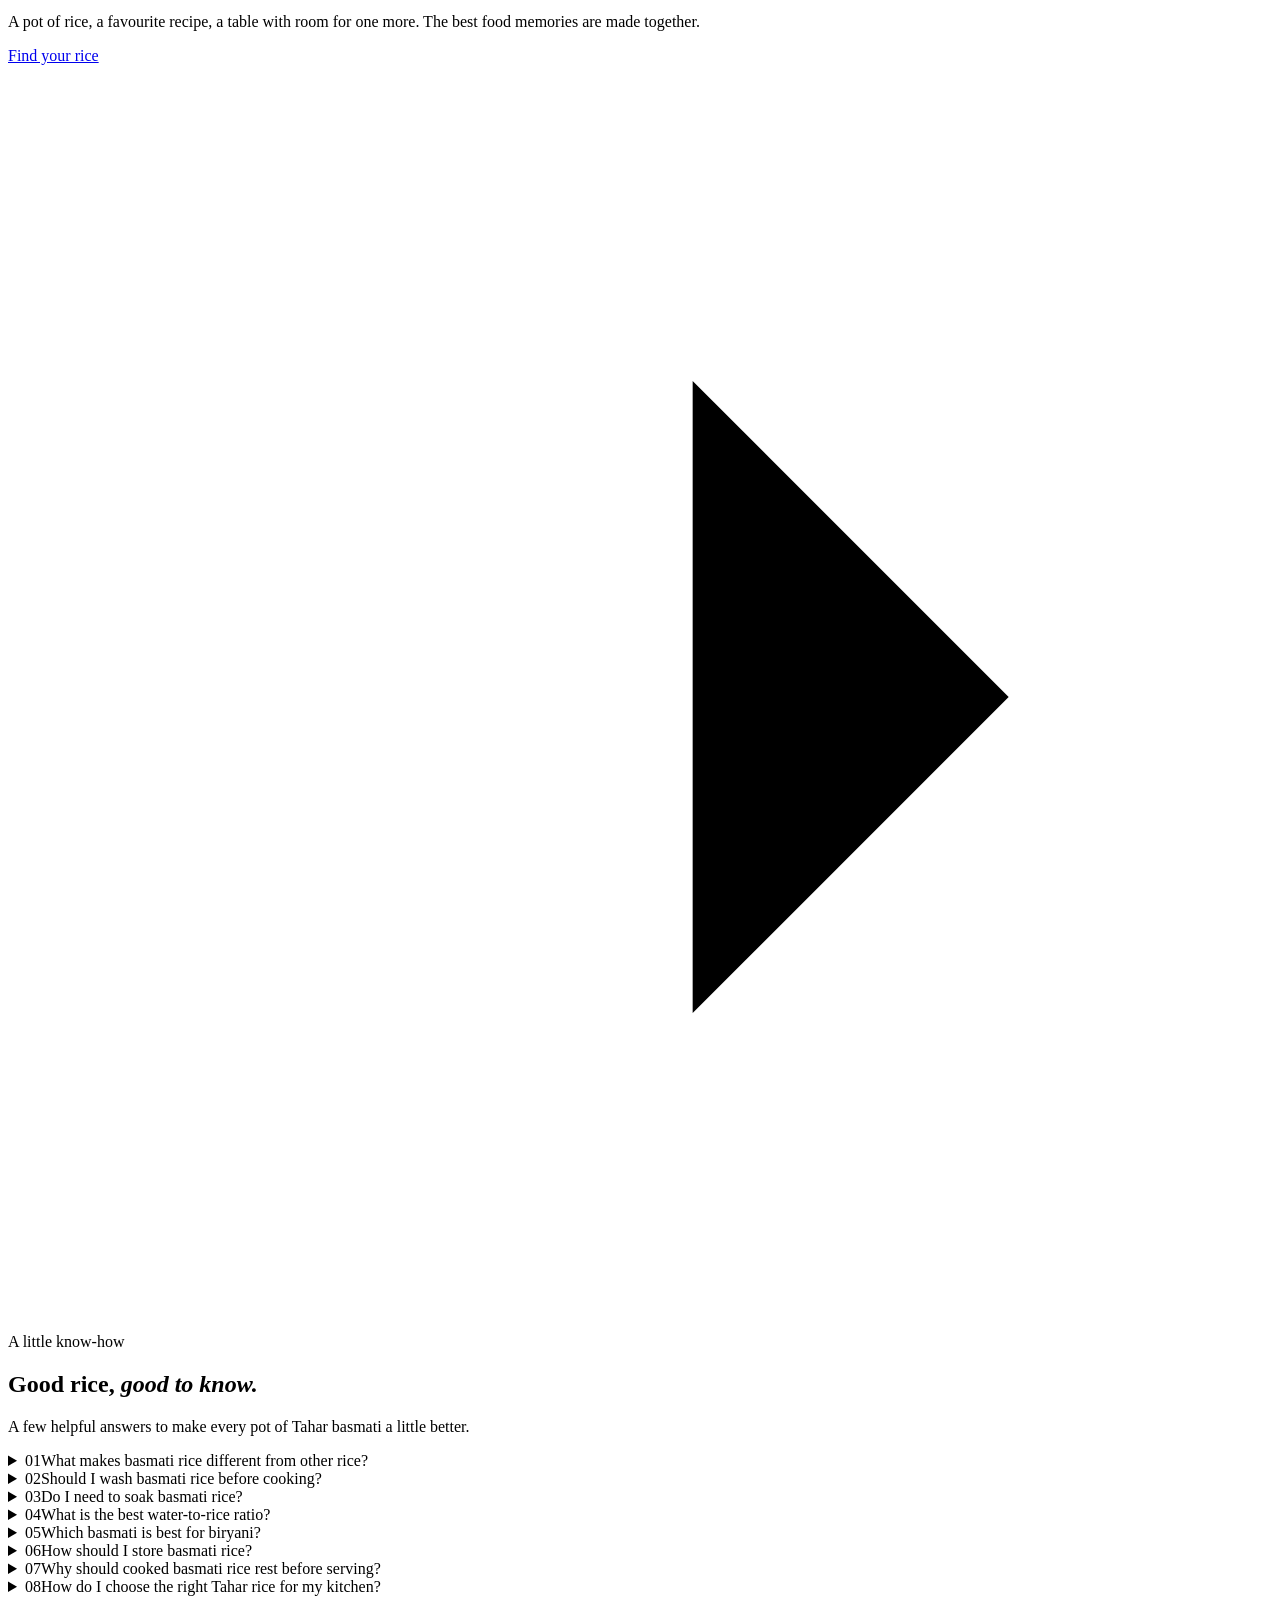
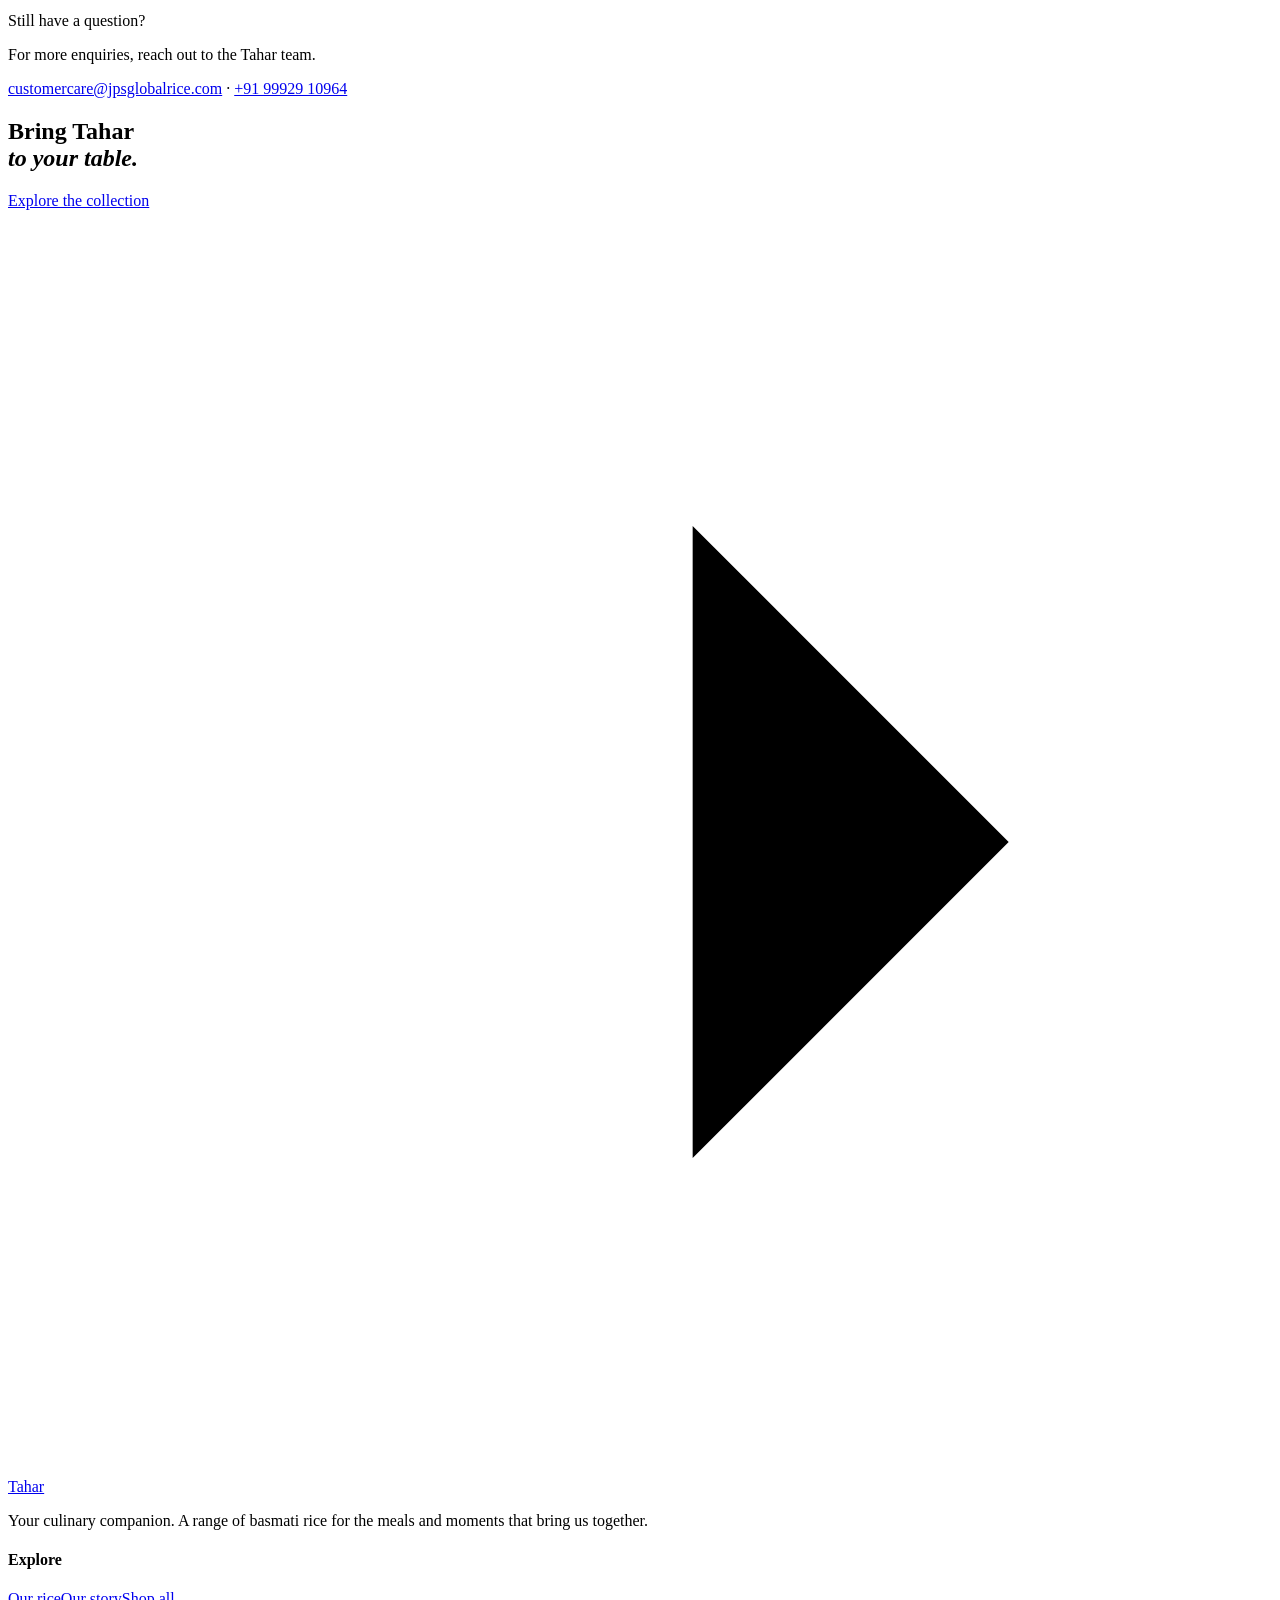
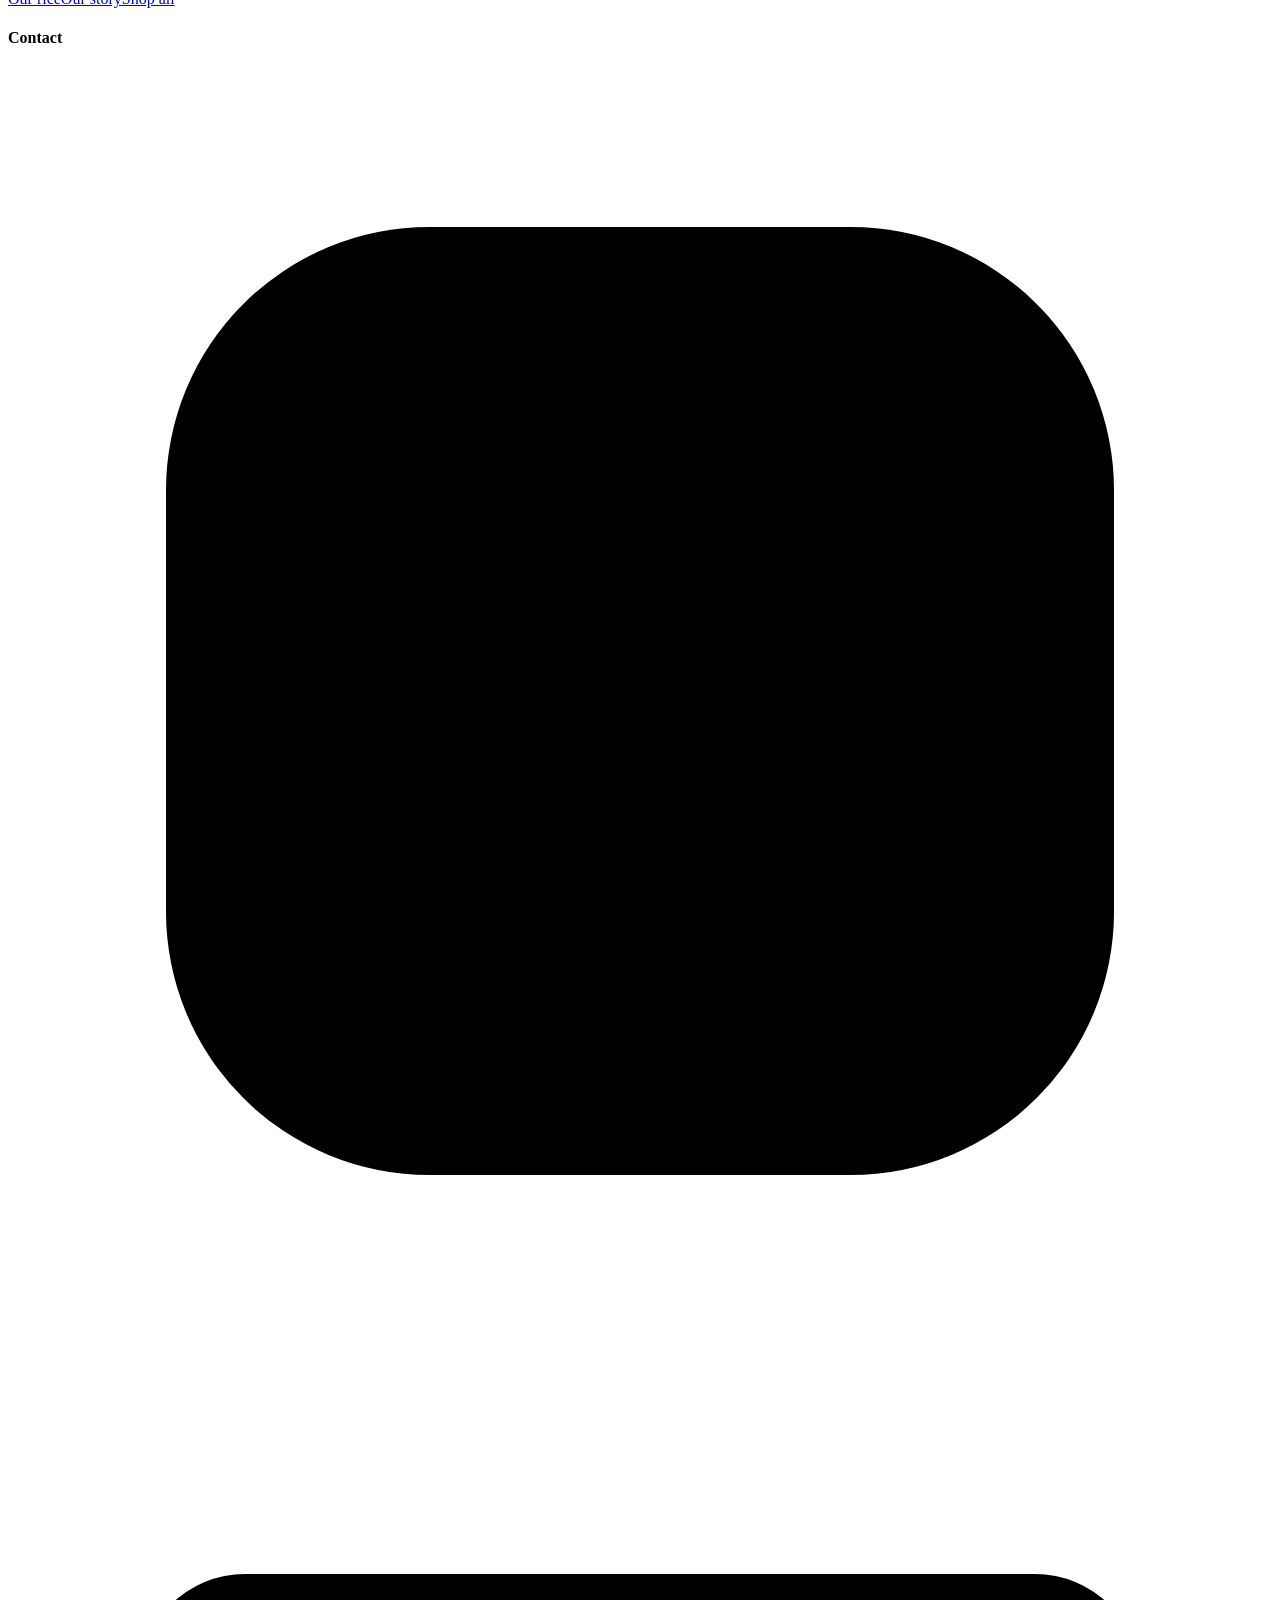
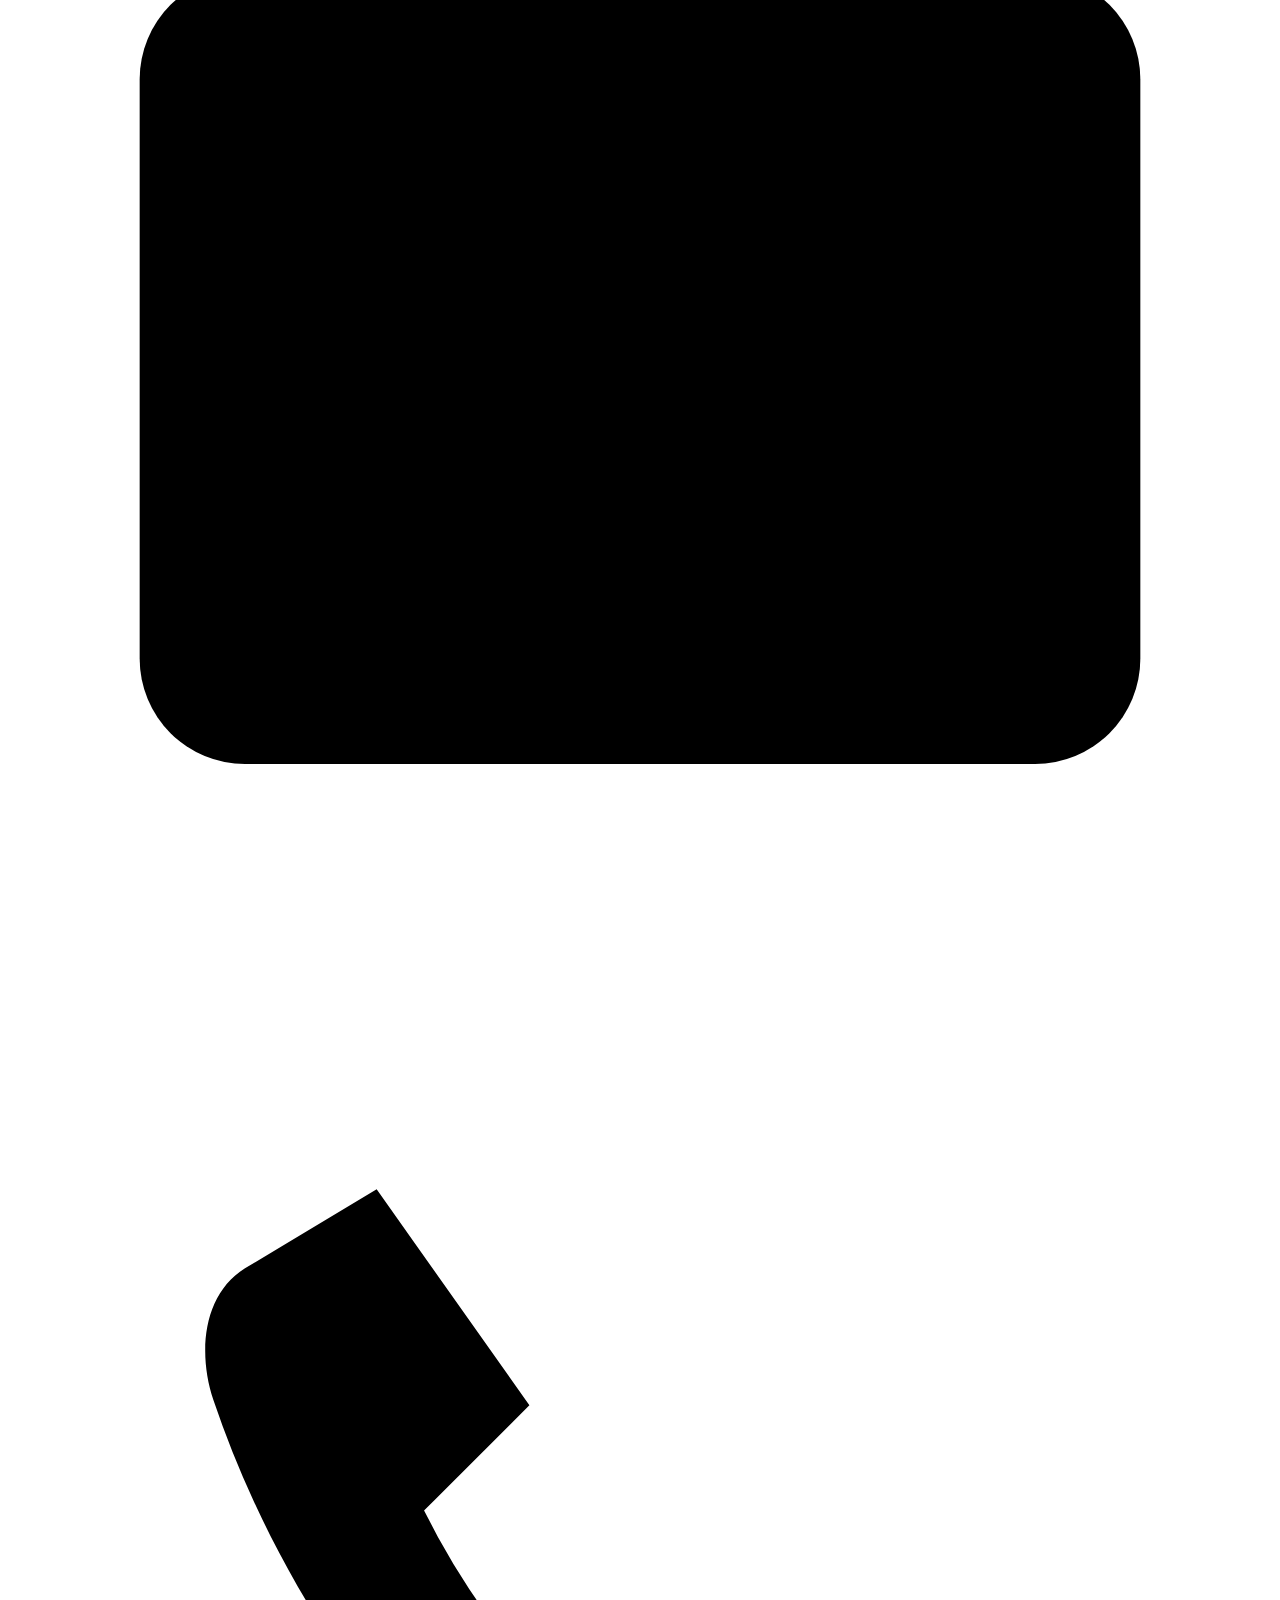
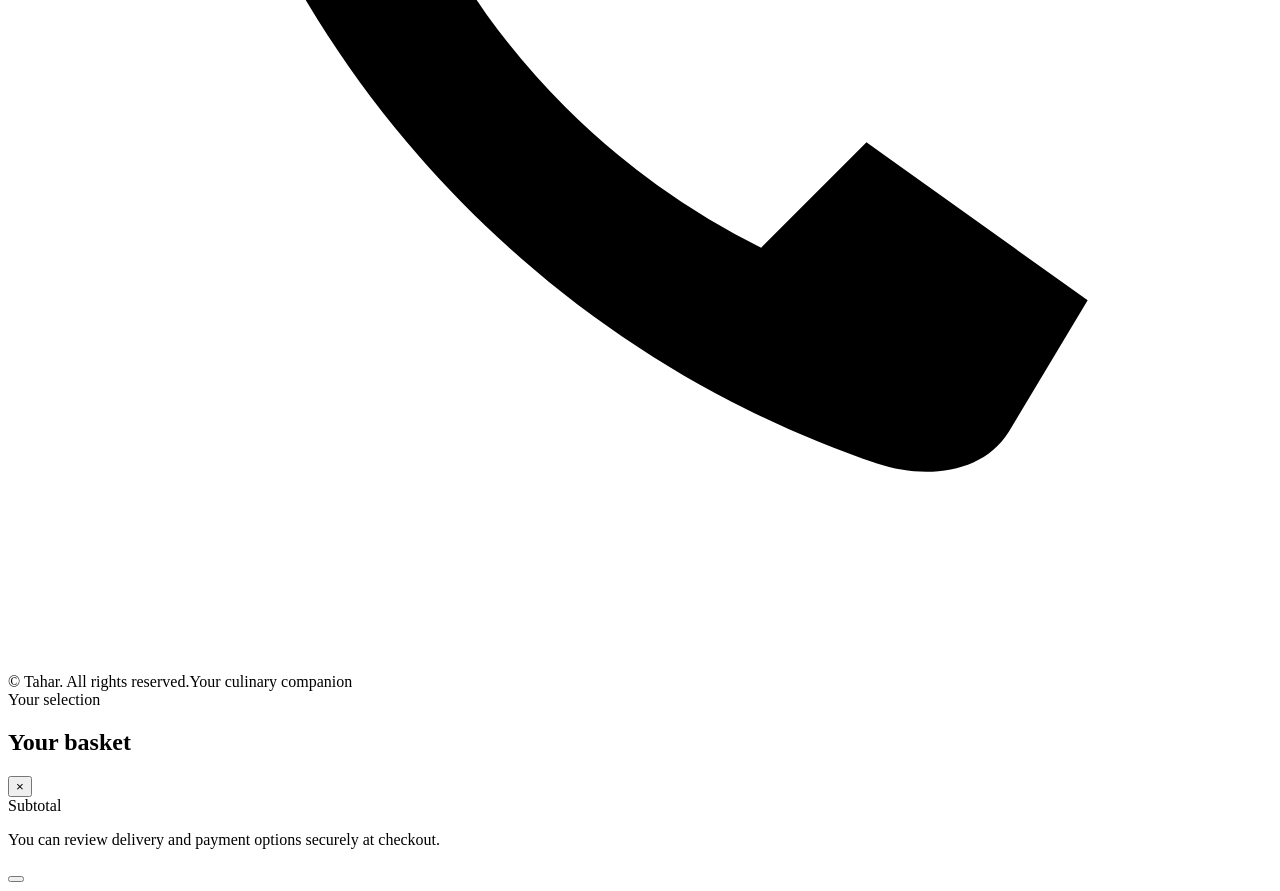
==== commit adc2ee3c: "why tahar" ====
--- a/public/index.html
+++ b/public/index.html
@@ -99,51 +99,58 @@
         <p class="intro-summary">Because every dish deserves the right rice. And every kitchen deserves a choice that feels just right.</p>
       </div>
 
-      <div class="intro-story-scroll" role="region" aria-label="Discover the Tahar story and basmati rice collection" tabindex="0">
-        <div class="intro-story-block">
-          <h3>From the Founder.</h3>
-          <ul class="intro-bullets">
-            <li>Mr. Yoginder Singh Rana, Founder and Managing Director, believes great food begins with the right ingredients.</li>
-            <li>Built on an understanding of Indian kitchens and the role rice plays in bringing people together.</li>
-            <li>Envisioned to make quality basmati rice a part of every meal and every occasion.</li>
-            <li>Focused on quality, consistency and the diversity of Indian cooking.</li>
-            <li>Thoughtfully selected rice varieties for households, making every grain part of something memorable.</li>
-          </ul>
-        </div>
-
-        <div class="intro-story-block">
-          <h3>A range with a reason.</h3>
-          <ul class="intro-bullets">
-            <li>Eight basmati choices for different kitchens and ways of cooking, instead of one variety for every recipe.</li>
-            <li><strong>Traditional Basmati</strong> &ndash; aged for two years with extra-long grains, made for the richness of dum cooking.</li>
-            <li><strong>Premium Basmati</strong> &ndash; designed for biryani, with grain separation that holds through dum and absorbs masala.</li>
-            <li><strong>Rozanna</strong> &ndash; naturally aged basmati for everyday meals.</li>
-            <li><strong>Royal Tibar</strong> &ndash; lean, long, slender grains with a refined texture for daily cooking or when guests arrive.</li>
-            <li><strong>Shahi Dubar</strong> &ndash; long, slender grains with rich flavour and consistent texture for the family table.</li>
-            <li><strong>Moti Mogra &amp; Nawabi Mogra</strong> &ndash; shorter-grain options with generous expansion for family meals and larger households.</li>
-            <li><strong>Everyday Basmati</strong> &ndash; made for pulao; slender grains that take in whole spices and ghee while staying light, fluffy and separate.</li>
-          </ul>
-        </div>
-
-        <div class="intro-story-block">
-          <h3>Made for the way you cook.</h3>
-          <ul class="intro-bullets">
-            <li>From a simple pot of rice to a celebration dish, there is a suitable variety close at hand.</li>
-            <li>A slender grain for pulao, a basmati that stands up to dum, or a dependable choice for regular family meals.</li>
-            <li>1 kg, 5 kg and 30 kg packs across the collection, from trying a variety to stocking up for a busy kitchen.</li>
-          </ul>
-        </div>
-
-        <div class="intro-story-block intro-story-block--last">
-          <h3>A familiar place at every table.</h3>
-          <ul class="intro-bullets">
-            <li>The warmth of Indian food culture, with a clear, contemporary way of choosing rice.</li>
-            <li>Premium in its care for the meal, approachable in its everyday spirit, straightforward about what each variety suits.</li>
-            <li>No fuss and no one-size-fits-all promise &ndash; a thoughtful range for the moments that bring people together.</li>
-            <li>Tahar is here to be your culinary companion, grain by grain.</li>
-          </ul>
-        </div>
-      </div>
+<div class="intro-story-scroll" role="region" aria-label="Discover the Tahar story and basmati rice collection" tabindex="0">
+
+  <div class="intro-story-block">
+    <h3>From the Founder.</h3>
+    <p>
+      Mr. Yoginder Singh Rana, Founder and Managing Director of Tahar, believes that great food begins with the right ingredients. Built on a deep understanding of Indian kitchens and the role rice plays in bringing people together, Tahar was envisioned to make quality basmati rice a part of every meal and every occasion.
+    </p>
+    <p>
+      With a focus on quality, consistency and the diversity of Indian cooking, Tahar brings together thoughtfully selected rice varieties for different households, preferences and occasions. The vision is simple: to make every grain part of something memorable.
+    </p>
+  </div>
+
+  <div class="intro-story-block">
+    <h3>A range with a reason.</h3>
+    <p>
+      Every kitchen has its own rhythm, and every recipe calls for a different kind of grain. Rather than offering one variety for every occasion, Tahar brings together eight basmati choices, each selected to complement different cooking styles, textures and everyday needs.
+    </p>
+
+    <ul class="intro-bullets">
+      <li><strong>Traditional Basmati</strong> – Aged for two years with extra-long grains, made for the richness of dum cooking.</li>
+      <li><strong>Premium Basmati</strong> – Designed for biryani, with grain separation that holds through dum and absorbs masala.</li>
+      <li><strong>Rozanna</strong> – Naturally aged basmati for everyday meals.</li>
+      <li><strong>Royal Tibar</strong> – Lean, long, slender grains with a refined texture for daily cooking or when guests arrive.</li>
+      <li><strong>Shahi Dubar</strong> – Long, slender grains with rich flavour and consistent texture for the family table.</li>
+      <li><strong>Moti Mogra</strong> – A shorter-grain option with generous expansion for family meals and larger households.</li>
+      <li><strong>Nawabi Mogra</strong> – Another shorter-grain choice, suited to generous family meals and larger households.</li>
+      <li><strong>Everyday Basmati</strong> – Made for pulao, with slender grains that take in whole spices and ghee while staying light, fluffy and separate.</li>
+    </ul>
+  </div>
+
+  <div class="intro-story-block">
+    <h3>Made for the way you cook.</h3>
+    <p>
+      From a simple pot of rice on a weekday to an elaborate celebration dish, there is a suitable variety close at hand. Whether you need slender grains for pulao, basmati that stands up to dum cooking, or a dependable choice for regular family meals, Tahar makes choosing rice a more thoughtful experience.
+    </p>
+    <p>
+      With 1 kg, 5 kg and 30 kg packs across the collection, there is flexibility for every kind of kitchen – whether you are trying a new variety or stocking up for a busy household.
+    </p>
+  </div>
+
+  <div class="intro-story-block intro-story-block--last">
+    <h3>A familiar place at every table.</h3>
+    <p>
+      Rooted in the warmth of Indian food culture, Tahar brings a clear, contemporary approach to choosing rice. Premium in its care for every meal, approachable in its everyday spirit and thoughtful about what each variety brings to the table.
+    </p>
+    <p>
+      No fuss and no one-size-fits-all promise – just a considered range of basmati rice for the moments that bring people together. Tahar is here to be your culinary companion, grain by grain.
+    </p>
+  </div>
+
+</div>
+
 
       <a class="text-link intro-story-link" href="./shop.html">Explore our rice <svg class="arr" viewBox="0 0 24 24" aria-hidden="true"><path d="M5 12h14M13 6l6 6-6 6"/></svg></a>
     </div>
